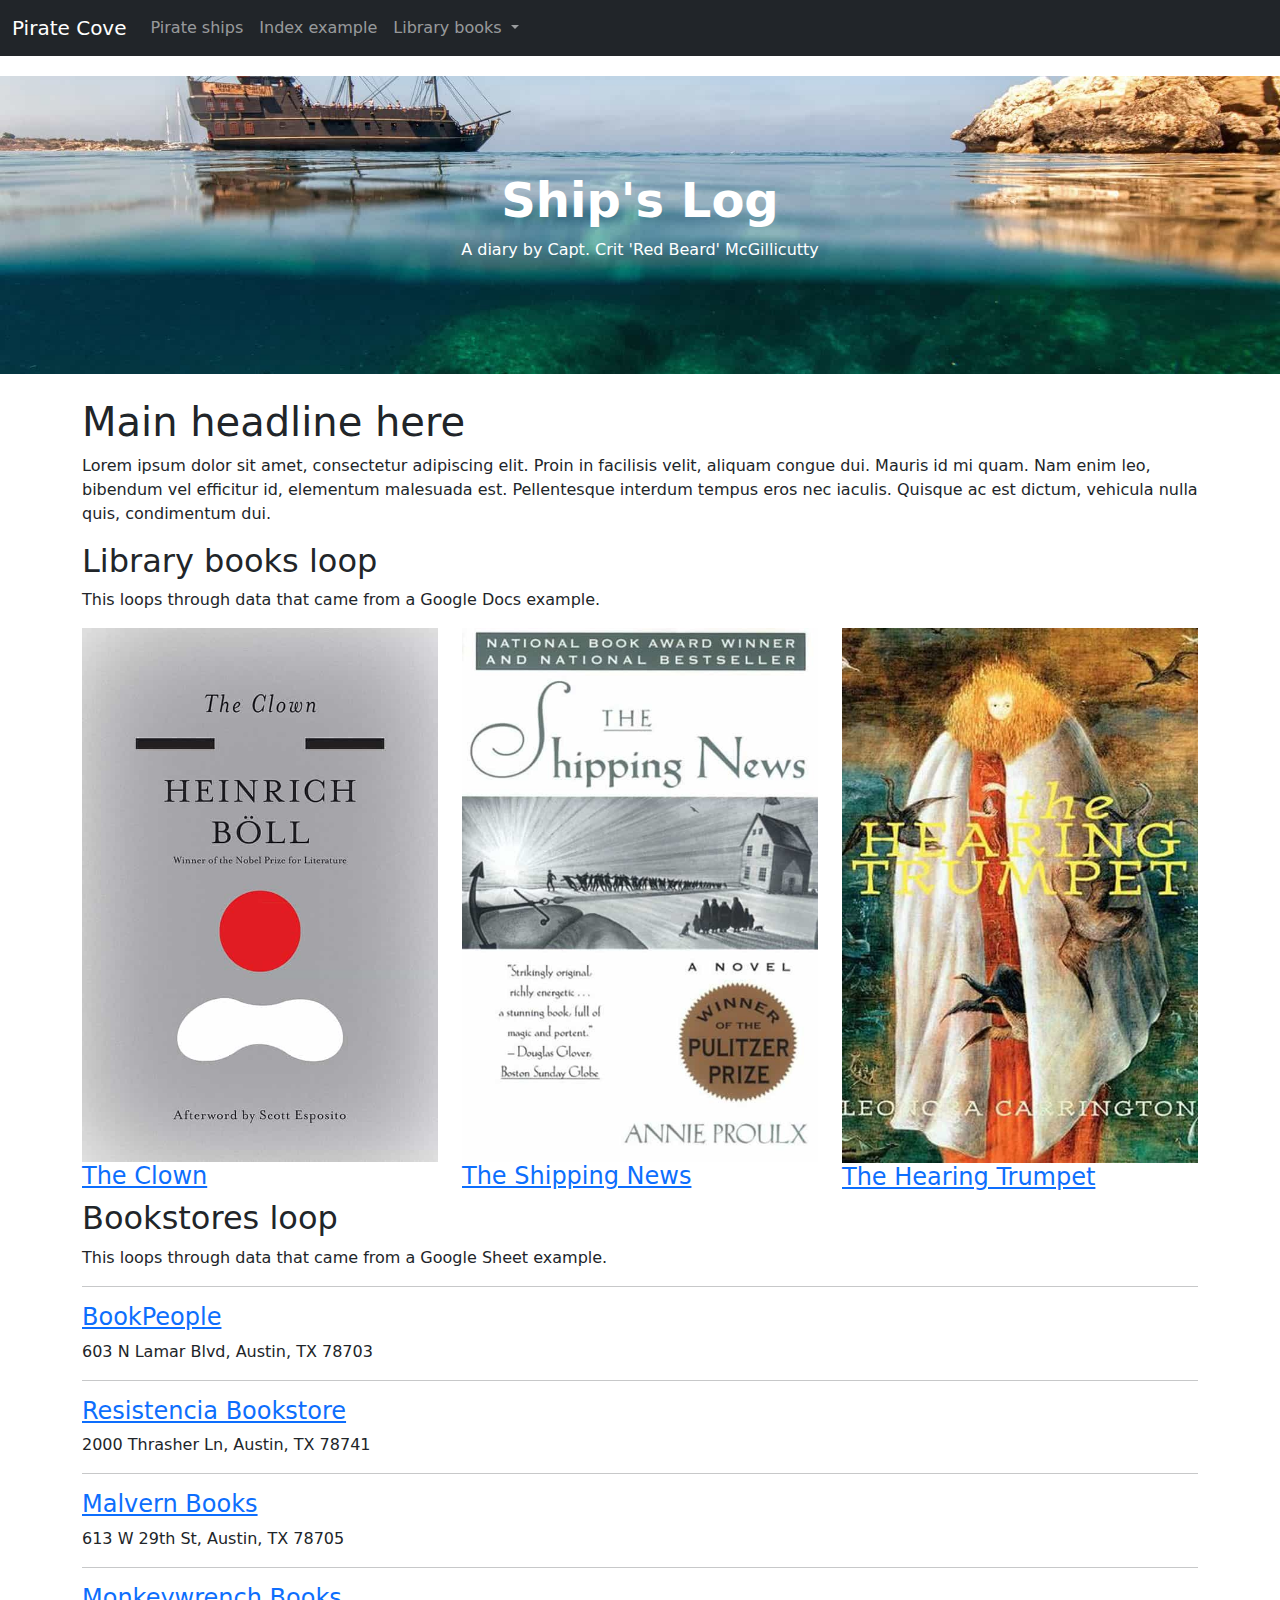
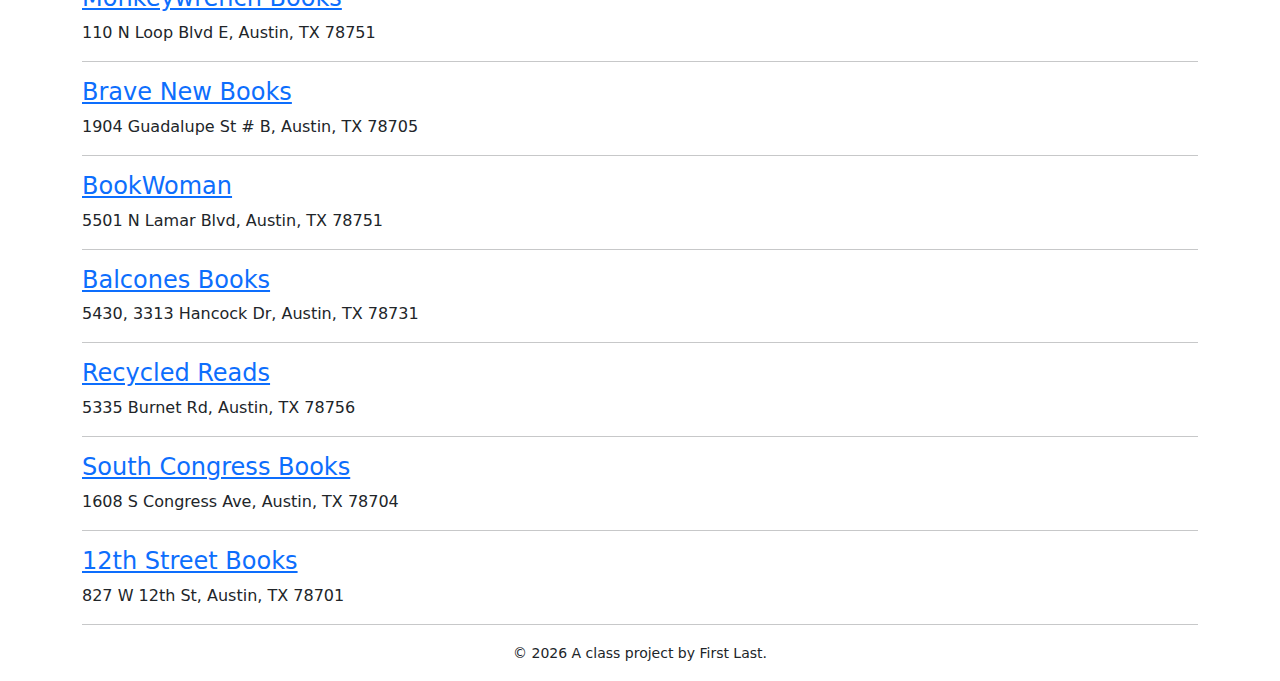
==== docs/index-example.html @ 8d6658a8 "updated" ====
<!doctype html>
<html lang="en">
  <!-- A Intro to Coding for Journalists class project -->
  <head>
    <title>Pirate Cove | Index page title</title>
    <meta name="description" content="The index search description for this page goes here.">
    <meta charset="utf-8">
    <meta http-equiv="X-UA-Compatible" content="IE=edge"/>
    <meta name="viewport" content="width=device-width, initial-scale=1, maximum-scale=1">
    <link rel="stylesheet" href="css/main.css">
  </head>
  <body>
    <nav class="navbar navbar-expand-lg navbar-dark bg-dark">
  <div class="container-fluid">
    <a class="navbar-brand" href="index.html">Pirate Cove</a>
    <button class="navbar-toggler" type="button" data-bs-toggle="collapse" data-bs-target="#navbarNavDropdown" aria-controls="navbarNavDropdown" aria-expanded="false" aria-label="Toggle navigation">
      <span class="navbar-toggler-icon"></span>
    </button>
    <div class="collapse navbar-collapse" id="navbarNavDropdown">
      <ul class="navbar-nav">
        <li class="nav-item">
          <a class="nav-link" href="pirate-ships.html">Pirate ships</a>
        </li>
        <li class="nav-item">
          <a class="nav-link" href="index-example.html">Index example</a>
        </li>
        <li class="nav-item dropdown">
          <a class="nav-link dropdown-toggle" href="#" id="navbarDropdownMenuLink" role="button" data-bs-toggle="dropdown" aria-expanded="false">
            Library books
          </a>
          <ul class="dropdown-menu" aria-labelledby="navbarDropdownMenuLink">
            
            <li><a class="dropdown-item" href="books/the-clown.html">The Clown</a></li>
            
            <li><a class="dropdown-item" href="books/the-shipping-news.html">The Shipping News</a></li>
            
            <li><a class="dropdown-item" href="books/the-hearing-trumpet.html">The Hearing Trumpet</a></li>
            
          </ul>
        </li>
      </ul>
    </div>
  </div>
</nav>
    <div id="jumbo" class="p-5 mb-4 bg-light">
  <div class="container-fluid py-5 text-center">
    <h1 class="display-5 fw-bold">Ship's Log</h1>
    <p>A diary by Capt. Crit 'Red Beard' McGillicutty</p>
  </div>
</div>

    
<div class="container">
  <h1>Main headline here</h1>
  <p>Lorem ipsum dolor sit amet, consectetur adipiscing elit. Proin in facilisis velit, aliquam congue dui. Mauris id mi quam. Nam enim leo, bibendum vel efficitur id, elementum malesuada est. Pellentesque interdum tempus eros nec iaculis. Quisque ac est dictum, vehicula nulla quis, condimentum dui.</p>
  <h2>Library books loop</h2>
  <p>This loops through data that came from a Google Docs example.</p>
  <div class="row">
    
      <div class="col">
        <img src="img/the-clown.jpg" alt="" class="img-fluid">
        <h3><a href="books/the-clown.html">The Clown</a></h3>
      </div>
    
      <div class="col">
        <img src="img/the-shipping-news.jpg" alt="" class="img-fluid">
        <h3><a href="books/the-shipping-news.html">The Shipping News</a></h3>
      </div>
    
      <div class="col">
        <img src="img/the-hearing-trumpet.jpg" alt="" class="img-fluid">
        <h3><a href="books/the-hearing-trumpet.html">The Hearing Trumpet</a></h3>
      </div>
    
  </div>
  <h2>Bookstores loop</h2>
  <p>This loops through data that came from a Google Sheet example.</p>
  <hr>
  
    <h3><a href="https://www.bookpeople.com/" target="_blank">BookPeople</a></h3>
    <p>603 N Lamar Blvd, Austin, TX 78703</p>
    <hr>
  
    <h3><a href="https://www.resistenciabooks.com/" target="_blank">Resistencia Bookstore</a></h3>
    <p>2000 Thrasher Ln, Austin, TX 78741</p>
    <hr>
  
    <h3><a href="http://malvernbooks.com/" target="_blank">Malvern Books</a></h3>
    <p>613 W 29th St, Austin, TX 78705</p>
    <hr>
  
    <h3><a href="https://www.monkeywrenchbooks.org/" target="_blank">Monkeywrench Books</a></h3>
    <p>110 N Loop Blvd E, Austin, TX 78751</p>
    <hr>
  
    <h3><a href="https://www.facebook.com/bravenewbookstore/" target="_blank">Brave New Books</a></h3>
    <p>1904 Guadalupe St # B, Austin, TX 78705</p>
    <hr>
  
    <h3><a href="https://www.ebookwoman.com/" target="_blank">BookWoman</a></h3>
    <p>5501 N Lamar Blvd, Austin, TX 78751</p>
    <hr>
  
    <h3><a href="https://balconesbooks.com/" target="_blank">Balcones Books</a></h3>
    <p>5430, 3313 Hancock Dr, Austin, TX 78731</p>
    <hr>
  
    <h3><a href="http://library.austintexas.gov/recycled-reads" target="_blank">Recycled Reads</a></h3>
    <p>5335 Burnet Rd, Austin, TX 78756</p>
    <hr>
  
    <h3><a href="https://southcongressbooks.com/" target="_blank">South Congress Books</a></h3>
    <p>1608 S Congress Ave, Austin, TX 78704</p>
    <hr>
  
    <h3><a href="https://www.12thstreetbooks.com/" target="_blank">12th Street Books</a></h3>
    <p>827 W 12th St, Austin, TX 78701</p>
    <hr>
  
</div>


    <footer>
<p id="legal" class="center-block text-center">
  <small>&copy; <span class="copyright-year"></span>
  A class project by First Last.
</p>
</footer>


    <script src="js/jquery.js"></script>
    <script src="js/popper.js"></script>
    <script src="js/bootstrap.js"></script>
    <script src="js/scripts.js"></script>
  </body>
</html>
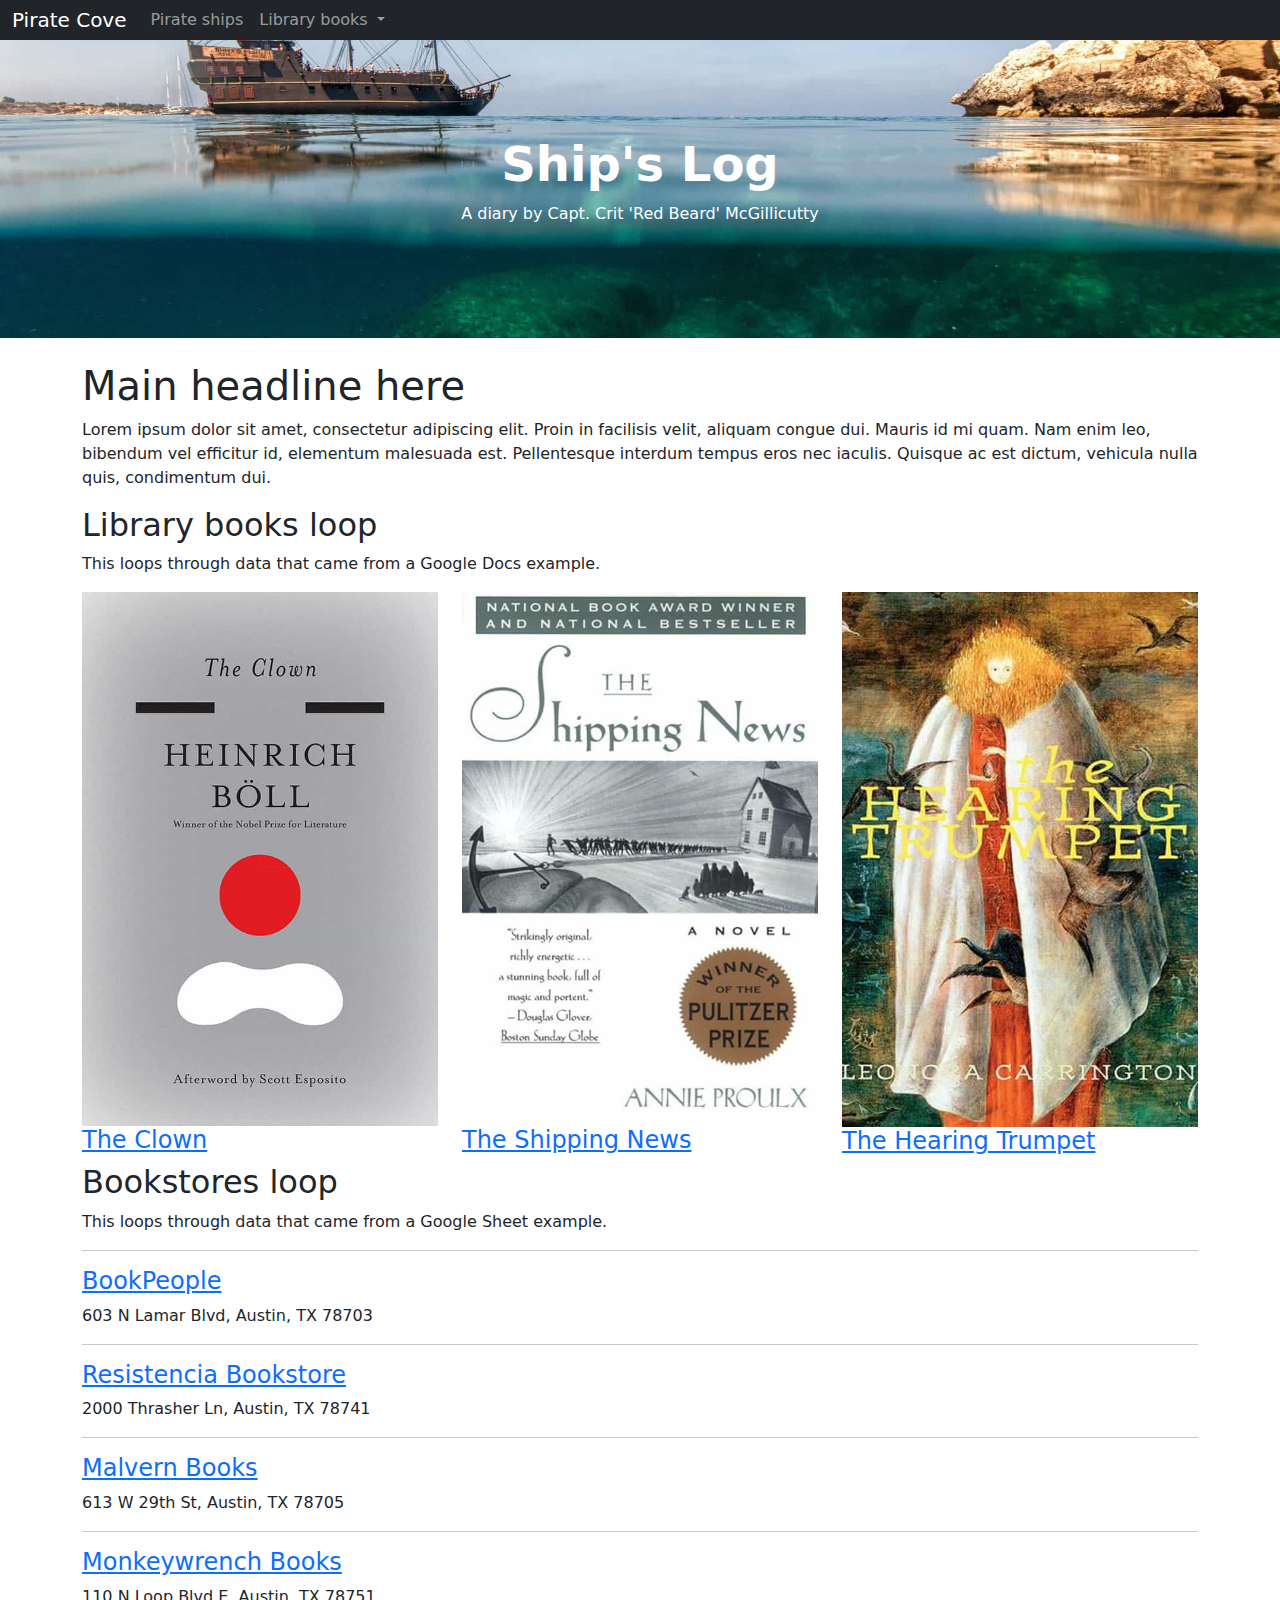
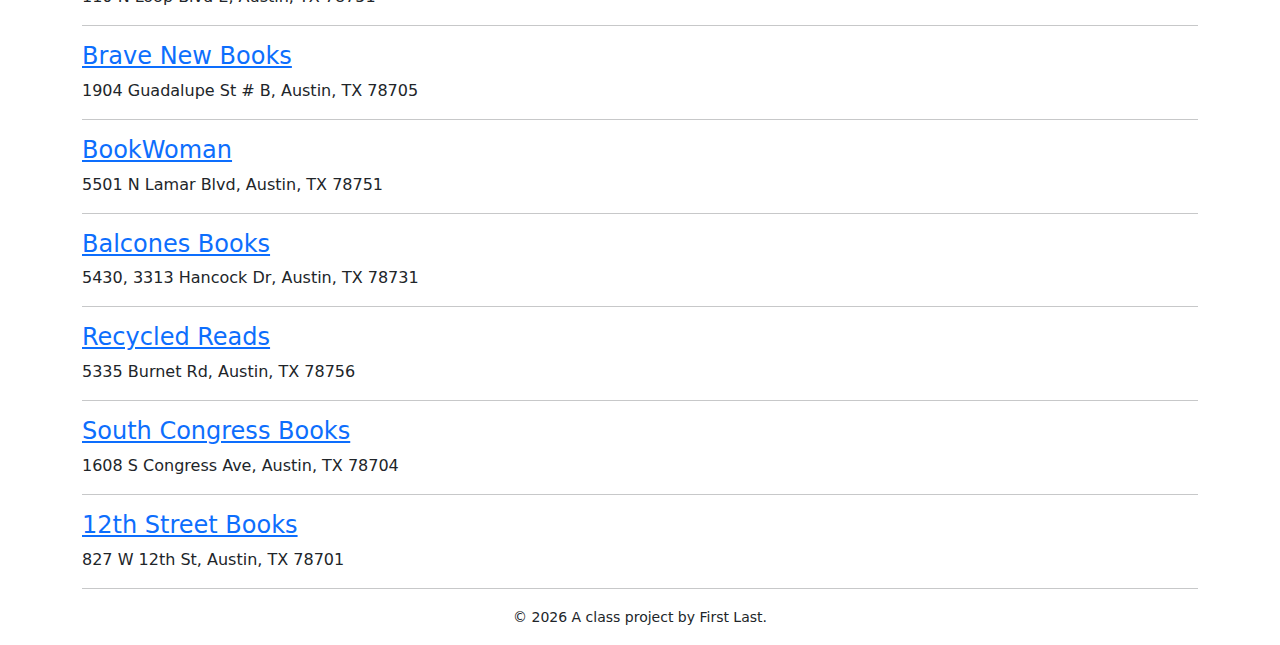
==== commit 0f6cb611: "final commit" ====
--- a/docs/index-example.html
+++ b/docs/index-example.html
@@ -20,9 +20,6 @@
       <ul class="navbar-nav">
         <li class="nav-item">
           <a class="nav-link" href="pirate-ships.html">Pirate ships</a>
-        </li>
-        <li class="nav-item">
-          <a class="nav-link" href="index-example.html">Index example</a>
         </li>
         <li class="nav-item dropdown">
           <a class="nav-link dropdown-toggle" href="#" id="navbarDropdownMenuLink" role="button" data-bs-toggle="dropdown" aria-expanded="false">
--- a/docs/css/main.css
+++ b/docs/css/main.css
@@ -4,5 +4,5 @@
  * Copyright 2011-2021 The Bootstrap Authors
  * Copyright 2011-2021 Twitter, Inc.
  * Licensed under MIT (https://github.com/twbs/bootstrap/blob/main/LICENSE)
- */:root{--bs-blue:#0d6efd;--bs-indigo:#6610f2;--bs-purple:#6f42c1;--bs-pink:#d63384;--bs-red:#dc3545;--bs-orange:#fd7e14;--bs-yellow:#ffc107;--bs-green:#198754;--bs-teal:#20c997;--bs-cyan:#0dcaf0;--bs-white:#fff;--bs-gray:#6c757d;--bs-gray-dark:#343a40;--bs-gray-100:#f8f9fa;--bs-gray-200:#e9ecef;--bs-gray-300:#dee2e6;--bs-gray-400:#ced4da;--bs-gray-500:#adb5bd;--bs-gray-600:#6c757d;--bs-gray-700:#495057;--bs-gray-800:#343a40;--bs-gray-900:#212529;--bs-primary:#0d6efd;--bs-secondary:#6c757d;--bs-success:#198754;--bs-info:#0dcaf0;--bs-warning:#ffc107;--bs-danger:#dc3545;--bs-light:#f8f9fa;--bs-dark:#212529;--bs-primary-rgb:13,110,253;--bs-secondary-rgb:108,117,125;--bs-success-rgb:25,135,84;--bs-info-rgb:13,202,240;--bs-warning-rgb:255,193,7;--bs-danger-rgb:220,53,69;--bs-light-rgb:248,249,250;--bs-dark-rgb:33,37,41;--bs-white-rgb:255,255,255;--bs-black-rgb:0,0,0;--bs-body-color-rgb:33,37,41;--bs-body-bg-rgb:255,255,255;--bs-font-sans-serif:system-ui,-apple-system,"Segoe UI",Roboto,"Helvetica Neue",Arial,"Noto Sans","Liberation Sans",sans-serif,"Apple Color Emoji","Segoe UI Emoji","Segoe UI Symbol","Noto Color Emoji";--bs-font-monospace:SFMono-Regular,Menlo,Monaco,Consolas,"Liberation Mono","Courier New",monospace;--bs-gradient:linear-gradient(180deg,hsla(0,0%,100%,.15),hsla(0,0%,100%,0));--bs-body-font-family:var(--bs-font-sans-serif);--bs-body-font-size:1rem;--bs-body-font-weight:400;--bs-body-line-height:1.5;--bs-body-color:#212529;--bs-body-bg:#fff}*,:after,:before{box-sizing:border-box}@media (prefers-reduced-motion:no-preference){:root{scroll-behavior:smooth}}body{-webkit-text-size-adjust:100%;-webkit-tap-highlight-color:rgba(0,0,0,0);background-color:var(--bs-body-bg);color:var(--bs-body-color);font-family:var(--bs-body-font-family);font-size:var(--bs-body-font-size);font-weight:var(--bs-body-font-weight);line-height:var(--bs-body-line-height);margin:0;text-align:var(--bs-body-text-align)}hr{background-color:currentColor;border:0;color:inherit;margin:1rem 0;opacity:.25}hr:not([size]){height:1px}.h1,.h2,.h3,.h4,.h5,.h6,h1,h2,h3,h4,h5,h6{font-weight:500;line-height:1.2;margin-bottom:.5rem;margin-top:0}.h1,h1{font-size:calc(1.375rem + 1.5vw)}@media (min-width:1200px){.h1,h1{font-size:2.5rem}}.h2,h2{font-size:calc(1.325rem + .9vw)}@media (min-width:1200px){.h2,h2{font-size:2rem}}.h3,h3{font-size:calc(1.3rem + .6vw)}@media (min-width:1200px){.h3,h3{font-size:1.75rem}}.h4,h4{font-size:calc(1.275rem + .3vw)}@media (min-width:1200px){.h4,h4{font-size:1.5rem}}.h5,h5{font-size:1.25rem}.h6,h6{font-size:1rem}p{margin-bottom:1rem;margin-top:0}abbr[data-bs-original-title],abbr[title]{cursor:help;-webkit-text-decoration:underline dotted;-moz-text-decoration:underline dotted;text-decoration:underline dotted;-webkit-text-decoration-skip-ink:none;text-decoration-skip-ink:none}address{font-style:normal;line-height:inherit;margin-bottom:1rem}ol,ul{padding-left:2rem}dl,ol,ul{margin-bottom:1rem;margin-top:0}ol ol,ol ul,ul ol,ul ul{margin-bottom:0}dt{font-weight:700}dd{margin-bottom:.5rem;margin-left:0}blockquote{margin:0 0 1rem}b,strong{font-weight:bolder}.small,small{font-size:.875em}.mark,mark{background-color:#fcf8e3;padding:.2em}sub,sup{font-size:.75em;line-height:0;position:relative;vertical-align:baseline}sub{bottom:-.25em}sup{top:-.5em}a{color:#0d6efd;text-decoration:underline}a:hover{color:#0a58ca}a:not([href]):not([class]),a:not([href]):not([class]):hover{color:inherit;text-decoration:none}code,kbd,pre,samp{direction:ltr;font-family:var(--bs-font-monospace);font-size:1em;unicode-bidi:bidi-override}pre{display:block;font-size:.875em;margin-bottom:1rem;margin-top:0;overflow:auto}pre code{color:inherit;font-size:inherit;word-break:normal}code{word-wrap:break-word;color:#d63384;font-size:.875em}a>code{color:inherit}kbd{background-color:#212529;border-radius:.2rem;color:#fff;font-size:.875em;padding:.2rem .4rem}kbd kbd{font-size:1em;font-weight:700;padding:0}figure{margin:0 0 1rem}img,svg{vertical-align:middle}table{border-collapse:collapse;caption-side:bottom}caption{color:#6c757d;padding-bottom:.5rem;padding-top:.5rem;text-align:left}th{text-align:inherit;text-align:-webkit-match-parent}tbody,td,tfoot,th,thead,tr{border:0 solid;border-color:inherit}label{display:inline-block}button{border-radius:0}button:focus:not(:focus-visible){outline:0}button,input,optgroup,select,textarea{font-family:inherit;font-size:inherit;line-height:inherit;margin:0}button,select{text-transform:none}[role=button]{cursor:pointer}select{word-wrap:normal}select:disabled{opacity:1}[list]::-webkit-calendar-picker-indicator{display:none}[type=button],[type=reset],[type=submit],button{-webkit-appearance:button}[type=button]:not(:disabled),[type=reset]:not(:disabled),[type=submit]:not(:disabled),button:not(:disabled){cursor:pointer}::-moz-focus-inner{border-style:none;padding:0}textarea{resize:vertical}fieldset{border:0;margin:0;min-width:0;padding:0}legend{float:left;font-size:calc(1.275rem + .3vw);line-height:inherit;margin-bottom:.5rem;padding:0;width:100%}@media (min-width:1200px){legend{font-size:1.5rem}}legend+*{clear:left}::-webkit-datetime-edit-day-field,::-webkit-datetime-edit-fields-wrapper,::-webkit-datetime-edit-hour-field,::-webkit-datetime-edit-minute,::-webkit-datetime-edit-month-field,::-webkit-datetime-edit-text,::-webkit-datetime-edit-year-field{padding:0}::-webkit-inner-spin-button{height:auto}[type=search]{-webkit-appearance:textfield;outline-offset:-2px}::-webkit-search-decoration{-webkit-appearance:none}::-webkit-color-swatch-wrapper{padding:0}::file-selector-button{font:inherit}::-webkit-file-upload-button{-webkit-appearance:button;font:inherit}output{display:inline-block}iframe{border:0}summary{cursor:pointer;display:list-item}progress{vertical-align:baseline}[hidden]{display:none!important}.lead{font-size:1.25rem;font-weight:300}.display-1{font-size:calc(1.625rem + 4.5vw);font-weight:300;line-height:1.2}@media (min-width:1200px){.display-1{font-size:5rem}}.display-2{font-size:calc(1.575rem + 3.9vw);font-weight:300;line-height:1.2}@media (min-width:1200px){.display-2{font-size:4.5rem}}.display-3{font-size:calc(1.525rem + 3.3vw);font-weight:300;line-height:1.2}@media (min-width:1200px){.display-3{font-size:4rem}}.display-4{font-size:calc(1.475rem + 2.7vw);font-weight:300;line-height:1.2}@media (min-width:1200px){.display-4{font-size:3.5rem}}.display-5{font-size:calc(1.425rem + 2.1vw);font-weight:300;line-height:1.2}@media (min-width:1200px){.display-5{font-size:3rem}}.display-6{font-size:calc(1.375rem + 1.5vw);font-weight:300;line-height:1.2}@media (min-width:1200px){.display-6{font-size:2.5rem}}.list-inline,.list-unstyled{list-style:none;padding-left:0}.list-inline-item{display:inline-block}.list-inline-item:not(:last-child){margin-right:.5rem}.initialism{font-size:.875em;text-transform:uppercase}.blockquote{font-size:1.25rem;margin-bottom:1rem}.blockquote>:last-child{margin-bottom:0}.blockquote-footer{color:#6c757d;font-size:.875em;margin-bottom:1rem;margin-top:-1rem}.blockquote-footer:before{content:"— "}.img-fluid,.img-thumbnail{height:auto;max-width:100%}.img-thumbnail{background-color:#fff;border:1px solid #dee2e6;border-radius:.25rem;padding:.25rem}.figure{display:inline-block}.figure-img{line-height:1;margin-bottom:.5rem}.figure-caption{color:#6c757d;font-size:.875em}.container,.container-fluid,.container-lg,.container-md,.container-sm,.container-xl,.container-xxl{margin-left:auto;margin-right:auto;padding-left:var(--bs-gutter-x,.75rem);padding-right:var(--bs-gutter-x,.75rem);width:100%}@media (min-width:576px){.container,.container-sm{max-width:540px}}@media (min-width:768px){.container,.container-md,.container-sm{max-width:720px}}@media (min-width:992px){.container,.container-lg,.container-md,.container-sm{max-width:960px}}@media (min-width:1200px){.container,.container-lg,.container-md,.container-sm,.container-xl{max-width:1140px}}@media (min-width:1400px){.container,.container-lg,.container-md,.container-sm,.container-xl,.container-xxl{max-width:1320px}}.row{--bs-gutter-x:1.5rem;--bs-gutter-y:0;display:-webkit-flex;display:-ms-flexbox;display:flex;-webkit-flex-wrap:wrap;-ms-flex-wrap:wrap;flex-wrap:wrap;margin-left:calc(var(--bs-gutter-x)*-.5);margin-right:calc(var(--bs-gutter-x)*-.5);margin-top:calc(var(--bs-gutter-y)*-1)}.row>*{-ms-flex-negative:0;-webkit-flex-shrink:0;flex-shrink:0;margin-top:var(--bs-gutter-y);max-width:100%;padding-left:calc(var(--bs-gutter-x)*.5);padding-right:calc(var(--bs-gutter-x)*.5);width:100%}.col{-webkit-flex:1 0 0%;-ms-flex:1 0 0%;flex:1 0 0%}.row-cols-auto>*{width:auto}.row-cols-1>*,.row-cols-auto>*{-webkit-flex:0 0 auto;-ms-flex:0 0 auto;flex:0 0 auto}.row-cols-1>*{width:100%}.row-cols-2>*{width:50%}.row-cols-2>*,.row-cols-3>*{-webkit-flex:0 0 auto;-ms-flex:0 0 auto;flex:0 0 auto}.row-cols-3>*{width:33.3333333333%}.row-cols-4>*{width:25%}.row-cols-4>*,.row-cols-5>*{-webkit-flex:0 0 auto;-ms-flex:0 0 auto;flex:0 0 auto}.row-cols-5>*{width:20%}.row-cols-6>*{width:16.6666666667%}.col-auto,.row-cols-6>*{-webkit-flex:0 0 auto;-ms-flex:0 0 auto;flex:0 0 auto}.col-auto{width:auto}.col-1{width:8.33333333%}.col-1,.col-2{-webkit-flex:0 0 auto;-ms-flex:0 0 auto;flex:0 0 auto}.col-2{width:16.66666667%}.col-3{width:25%}.col-3,.col-4{-webkit-flex:0 0 auto;-ms-flex:0 0 auto;flex:0 0 auto}.col-4{width:33.33333333%}.col-5{width:41.66666667%}.col-5,.col-6{-webkit-flex:0 0 auto;-ms-flex:0 0 auto;flex:0 0 auto}.col-6{width:50%}.col-7{width:58.33333333%}.col-7,.col-8{-webkit-flex:0 0 auto;-ms-flex:0 0 auto;flex:0 0 auto}.col-8{width:66.66666667%}.col-9{width:75%}.col-10,.col-9{-webkit-flex:0 0 auto;-ms-flex:0 0 auto;flex:0 0 auto}.col-10{width:83.33333333%}.col-11{width:91.66666667%}.col-11,.col-12{-webkit-flex:0 0 auto;-ms-flex:0 0 auto;flex:0 0 auto}.col-12{width:100%}.offset-1{margin-left:8.33333333%}.offset-2{margin-left:16.66666667%}.offset-3{margin-left:25%}.offset-4{margin-left:33.33333333%}.offset-5{margin-left:41.66666667%}.offset-6{margin-left:50%}.offset-7{margin-left:58.33333333%}.offset-8{margin-left:66.66666667%}.offset-9{margin-left:75%}.offset-10{margin-left:83.33333333%}.offset-11{margin-left:91.66666667%}.g-0,.gx-0{--bs-gutter-x:0}.g-0,.gy-0{--bs-gutter-y:0}.g-1,.gx-1{--bs-gutter-x:0.25rem}.g-1,.gy-1{--bs-gutter-y:0.25rem}.g-2,.gx-2{--bs-gutter-x:0.5rem}.g-2,.gy-2{--bs-gutter-y:0.5rem}.g-3,.gx-3{--bs-gutter-x:1rem}.g-3,.gy-3{--bs-gutter-y:1rem}.g-4,.gx-4{--bs-gutter-x:1.5rem}.g-4,.gy-4{--bs-gutter-y:1.5rem}.g-5,.gx-5{--bs-gutter-x:3rem}.g-5,.gy-5{--bs-gutter-y:3rem}@media (min-width:576px){.col-sm{-webkit-flex:1 0 0%;-ms-flex:1 0 0%;flex:1 0 0%}.row-cols-sm-auto>*{width:auto}.row-cols-sm-1>*,.row-cols-sm-auto>*{-webkit-flex:0 0 auto;-ms-flex:0 0 auto;flex:0 0 auto}.row-cols-sm-1>*{width:100%}.row-cols-sm-2>*{width:50%}.row-cols-sm-2>*,.row-cols-sm-3>*{-webkit-flex:0 0 auto;-ms-flex:0 0 auto;flex:0 0 auto}.row-cols-sm-3>*{width:33.3333333333%}.row-cols-sm-4>*{width:25%}.row-cols-sm-4>*,.row-cols-sm-5>*{-webkit-flex:0 0 auto;-ms-flex:0 0 auto;flex:0 0 auto}.row-cols-sm-5>*{width:20%}.row-cols-sm-6>*{width:16.6666666667%}.col-sm-auto,.row-cols-sm-6>*{-webkit-flex:0 0 auto;-ms-flex:0 0 auto;flex:0 0 auto}.col-sm-auto{width:auto}.col-sm-1{width:8.33333333%}.col-sm-1,.col-sm-2{-webkit-flex:0 0 auto;-ms-flex:0 0 auto;flex:0 0 auto}.col-sm-2{width:16.66666667%}.col-sm-3{width:25%}.col-sm-3,.col-sm-4{-webkit-flex:0 0 auto;-ms-flex:0 0 auto;flex:0 0 auto}.col-sm-4{width:33.33333333%}.col-sm-5{width:41.66666667%}.col-sm-5,.col-sm-6{-webkit-flex:0 0 auto;-ms-flex:0 0 auto;flex:0 0 auto}.col-sm-6{width:50%}.col-sm-7{width:58.33333333%}.col-sm-7,.col-sm-8{-webkit-flex:0 0 auto;-ms-flex:0 0 auto;flex:0 0 auto}.col-sm-8{width:66.66666667%}.col-sm-9{width:75%}.col-sm-10,.col-sm-9{-webkit-flex:0 0 auto;-ms-flex:0 0 auto;flex:0 0 auto}.col-sm-10{width:83.33333333%}.col-sm-11{width:91.66666667%}.col-sm-11,.col-sm-12{-webkit-flex:0 0 auto;-ms-flex:0 0 auto;flex:0 0 auto}.col-sm-12{width:100%}.offset-sm-0{margin-left:0}.offset-sm-1{margin-left:8.33333333%}.offset-sm-2{margin-left:16.66666667%}.offset-sm-3{margin-left:25%}.offset-sm-4{margin-left:33.33333333%}.offset-sm-5{margin-left:41.66666667%}.offset-sm-6{margin-left:50%}.offset-sm-7{margin-left:58.33333333%}.offset-sm-8{margin-left:66.66666667%}.offset-sm-9{margin-left:75%}.offset-sm-10{margin-left:83.33333333%}.offset-sm-11{margin-left:91.66666667%}.g-sm-0,.gx-sm-0{--bs-gutter-x:0}.g-sm-0,.gy-sm-0{--bs-gutter-y:0}.g-sm-1,.gx-sm-1{--bs-gutter-x:0.25rem}.g-sm-1,.gy-sm-1{--bs-gutter-y:0.25rem}.g-sm-2,.gx-sm-2{--bs-gutter-x:0.5rem}.g-sm-2,.gy-sm-2{--bs-gutter-y:0.5rem}.g-sm-3,.gx-sm-3{--bs-gutter-x:1rem}.g-sm-3,.gy-sm-3{--bs-gutter-y:1rem}.g-sm-4,.gx-sm-4{--bs-gutter-x:1.5rem}.g-sm-4,.gy-sm-4{--bs-gutter-y:1.5rem}.g-sm-5,.gx-sm-5{--bs-gutter-x:3rem}.g-sm-5,.gy-sm-5{--bs-gutter-y:3rem}}@media (min-width:768px){.col-md{-webkit-flex:1 0 0%;-ms-flex:1 0 0%;flex:1 0 0%}.row-cols-md-auto>*{width:auto}.row-cols-md-1>*,.row-cols-md-auto>*{-webkit-flex:0 0 auto;-ms-flex:0 0 auto;flex:0 0 auto}.row-cols-md-1>*{width:100%}.row-cols-md-2>*{width:50%}.row-cols-md-2>*,.row-cols-md-3>*{-webkit-flex:0 0 auto;-ms-flex:0 0 auto;flex:0 0 auto}.row-cols-md-3>*{width:33.3333333333%}.row-cols-md-4>*{width:25%}.row-cols-md-4>*,.row-cols-md-5>*{-webkit-flex:0 0 auto;-ms-flex:0 0 auto;flex:0 0 auto}.row-cols-md-5>*{width:20%}.row-cols-md-6>*{width:16.6666666667%}.col-md-auto,.row-cols-md-6>*{-webkit-flex:0 0 auto;-ms-flex:0 0 auto;flex:0 0 auto}.col-md-auto{width:auto}.col-md-1{width:8.33333333%}.col-md-1,.col-md-2{-webkit-flex:0 0 auto;-ms-flex:0 0 auto;flex:0 0 auto}.col-md-2{width:16.66666667%}.col-md-3{width:25%}.col-md-3,.col-md-4{-webkit-flex:0 0 auto;-ms-flex:0 0 auto;flex:0 0 auto}.col-md-4{width:33.33333333%}.col-md-5{width:41.66666667%}.col-md-5,.col-md-6{-webkit-flex:0 0 auto;-ms-flex:0 0 auto;flex:0 0 auto}.col-md-6{width:50%}.col-md-7{width:58.33333333%}.col-md-7,.col-md-8{-webkit-flex:0 0 auto;-ms-flex:0 0 auto;flex:0 0 auto}.col-md-8{width:66.66666667%}.col-md-9{width:75%}.col-md-10,.col-md-9{-webkit-flex:0 0 auto;-ms-flex:0 0 auto;flex:0 0 auto}.col-md-10{width:83.33333333%}.col-md-11{width:91.66666667%}.col-md-11,.col-md-12{-webkit-flex:0 0 auto;-ms-flex:0 0 auto;flex:0 0 auto}.col-md-12{width:100%}.offset-md-0{margin-left:0}.offset-md-1{margin-left:8.33333333%}.offset-md-2{margin-left:16.66666667%}.offset-md-3{margin-left:25%}.offset-md-4{margin-left:33.33333333%}.offset-md-5{margin-left:41.66666667%}.offset-md-6{margin-left:50%}.offset-md-7{margin-left:58.33333333%}.offset-md-8{margin-left:66.66666667%}.offset-md-9{margin-left:75%}.offset-md-10{margin-left:83.33333333%}.offset-md-11{margin-left:91.66666667%}.g-md-0,.gx-md-0{--bs-gutter-x:0}.g-md-0,.gy-md-0{--bs-gutter-y:0}.g-md-1,.gx-md-1{--bs-gutter-x:0.25rem}.g-md-1,.gy-md-1{--bs-gutter-y:0.25rem}.g-md-2,.gx-md-2{--bs-gutter-x:0.5rem}.g-md-2,.gy-md-2{--bs-gutter-y:0.5rem}.g-md-3,.gx-md-3{--bs-gutter-x:1rem}.g-md-3,.gy-md-3{--bs-gutter-y:1rem}.g-md-4,.gx-md-4{--bs-gutter-x:1.5rem}.g-md-4,.gy-md-4{--bs-gutter-y:1.5rem}.g-md-5,.gx-md-5{--bs-gutter-x:3rem}.g-md-5,.gy-md-5{--bs-gutter-y:3rem}}@media (min-width:992px){.col-lg{-webkit-flex:1 0 0%;-ms-flex:1 0 0%;flex:1 0 0%}.row-cols-lg-auto>*{width:auto}.row-cols-lg-1>*,.row-cols-lg-auto>*{-webkit-flex:0 0 auto;-ms-flex:0 0 auto;flex:0 0 auto}.row-cols-lg-1>*{width:100%}.row-cols-lg-2>*{width:50%}.row-cols-lg-2>*,.row-cols-lg-3>*{-webkit-flex:0 0 auto;-ms-flex:0 0 auto;flex:0 0 auto}.row-cols-lg-3>*{width:33.3333333333%}.row-cols-lg-4>*{width:25%}.row-cols-lg-4>*,.row-cols-lg-5>*{-webkit-flex:0 0 auto;-ms-flex:0 0 auto;flex:0 0 auto}.row-cols-lg-5>*{width:20%}.row-cols-lg-6>*{width:16.6666666667%}.col-lg-auto,.row-cols-lg-6>*{-webkit-flex:0 0 auto;-ms-flex:0 0 auto;flex:0 0 auto}.col-lg-auto{width:auto}.col-lg-1{width:8.33333333%}.col-lg-1,.col-lg-2{-webkit-flex:0 0 auto;-ms-flex:0 0 auto;flex:0 0 auto}.col-lg-2{width:16.66666667%}.col-lg-3{width:25%}.col-lg-3,.col-lg-4{-webkit-flex:0 0 auto;-ms-flex:0 0 auto;flex:0 0 auto}.col-lg-4{width:33.33333333%}.col-lg-5{width:41.66666667%}.col-lg-5,.col-lg-6{-webkit-flex:0 0 auto;-ms-flex:0 0 auto;flex:0 0 auto}.col-lg-6{width:50%}.col-lg-7{width:58.33333333%}.col-lg-7,.col-lg-8{-webkit-flex:0 0 auto;-ms-flex:0 0 auto;flex:0 0 auto}.col-lg-8{width:66.66666667%}.col-lg-9{width:75%}.col-lg-10,.col-lg-9{-webkit-flex:0 0 auto;-ms-flex:0 0 auto;flex:0 0 auto}.col-lg-10{width:83.33333333%}.col-lg-11{width:91.66666667%}.col-lg-11,.col-lg-12{-webkit-flex:0 0 auto;-ms-flex:0 0 auto;flex:0 0 auto}.col-lg-12{width:100%}.offset-lg-0{margin-left:0}.offset-lg-1{margin-left:8.33333333%}.offset-lg-2{margin-left:16.66666667%}.offset-lg-3{margin-left:25%}.offset-lg-4{margin-left:33.33333333%}.offset-lg-5{margin-left:41.66666667%}.offset-lg-6{margin-left:50%}.offset-lg-7{margin-left:58.33333333%}.offset-lg-8{margin-left:66.66666667%}.offset-lg-9{margin-left:75%}.offset-lg-10{margin-left:83.33333333%}.offset-lg-11{margin-left:91.66666667%}.g-lg-0,.gx-lg-0{--bs-gutter-x:0}.g-lg-0,.gy-lg-0{--bs-gutter-y:0}.g-lg-1,.gx-lg-1{--bs-gutter-x:0.25rem}.g-lg-1,.gy-lg-1{--bs-gutter-y:0.25rem}.g-lg-2,.gx-lg-2{--bs-gutter-x:0.5rem}.g-lg-2,.gy-lg-2{--bs-gutter-y:0.5rem}.g-lg-3,.gx-lg-3{--bs-gutter-x:1rem}.g-lg-3,.gy-lg-3{--bs-gutter-y:1rem}.g-lg-4,.gx-lg-4{--bs-gutter-x:1.5rem}.g-lg-4,.gy-lg-4{--bs-gutter-y:1.5rem}.g-lg-5,.gx-lg-5{--bs-gutter-x:3rem}.g-lg-5,.gy-lg-5{--bs-gutter-y:3rem}}@media (min-width:1200px){.col-xl{-webkit-flex:1 0 0%;-ms-flex:1 0 0%;flex:1 0 0%}.row-cols-xl-auto>*{width:auto}.row-cols-xl-1>*,.row-cols-xl-auto>*{-webkit-flex:0 0 auto;-ms-flex:0 0 auto;flex:0 0 auto}.row-cols-xl-1>*{width:100%}.row-cols-xl-2>*{width:50%}.row-cols-xl-2>*,.row-cols-xl-3>*{-webkit-flex:0 0 auto;-ms-flex:0 0 auto;flex:0 0 auto}.row-cols-xl-3>*{width:33.3333333333%}.row-cols-xl-4>*{width:25%}.row-cols-xl-4>*,.row-cols-xl-5>*{-webkit-flex:0 0 auto;-ms-flex:0 0 auto;flex:0 0 auto}.row-cols-xl-5>*{width:20%}.row-cols-xl-6>*{width:16.6666666667%}.col-xl-auto,.row-cols-xl-6>*{-webkit-flex:0 0 auto;-ms-flex:0 0 auto;flex:0 0 auto}.col-xl-auto{width:auto}.col-xl-1{width:8.33333333%}.col-xl-1,.col-xl-2{-webkit-flex:0 0 auto;-ms-flex:0 0 auto;flex:0 0 auto}.col-xl-2{width:16.66666667%}.col-xl-3{width:25%}.col-xl-3,.col-xl-4{-webkit-flex:0 0 auto;-ms-flex:0 0 auto;flex:0 0 auto}.col-xl-4{width:33.33333333%}.col-xl-5{width:41.66666667%}.col-xl-5,.col-xl-6{-webkit-flex:0 0 auto;-ms-flex:0 0 auto;flex:0 0 auto}.col-xl-6{width:50%}.col-xl-7{width:58.33333333%}.col-xl-7,.col-xl-8{-webkit-flex:0 0 auto;-ms-flex:0 0 auto;flex:0 0 auto}.col-xl-8{width:66.66666667%}.col-xl-9{width:75%}.col-xl-10,.col-xl-9{-webkit-flex:0 0 auto;-ms-flex:0 0 auto;flex:0 0 auto}.col-xl-10{width:83.33333333%}.col-xl-11{width:91.66666667%}.col-xl-11,.col-xl-12{-webkit-flex:0 0 auto;-ms-flex:0 0 auto;flex:0 0 auto}.col-xl-12{width:100%}.offset-xl-0{margin-left:0}.offset-xl-1{margin-left:8.33333333%}.offset-xl-2{margin-left:16.66666667%}.offset-xl-3{margin-left:25%}.offset-xl-4{margin-left:33.33333333%}.offset-xl-5{margin-left:41.66666667%}.offset-xl-6{margin-left:50%}.offset-xl-7{margin-left:58.33333333%}.offset-xl-8{margin-left:66.66666667%}.offset-xl-9{margin-left:75%}.offset-xl-10{margin-left:83.33333333%}.offset-xl-11{margin-left:91.66666667%}.g-xl-0,.gx-xl-0{--bs-gutter-x:0}.g-xl-0,.gy-xl-0{--bs-gutter-y:0}.g-xl-1,.gx-xl-1{--bs-gutter-x:0.25rem}.g-xl-1,.gy-xl-1{--bs-gutter-y:0.25rem}.g-xl-2,.gx-xl-2{--bs-gutter-x:0.5rem}.g-xl-2,.gy-xl-2{--bs-gutter-y:0.5rem}.g-xl-3,.gx-xl-3{--bs-gutter-x:1rem}.g-xl-3,.gy-xl-3{--bs-gutter-y:1rem}.g-xl-4,.gx-xl-4{--bs-gutter-x:1.5rem}.g-xl-4,.gy-xl-4{--bs-gutter-y:1.5rem}.g-xl-5,.gx-xl-5{--bs-gutter-x:3rem}.g-xl-5,.gy-xl-5{--bs-gutter-y:3rem}}@media (min-width:1400px){.col-xxl{-webkit-flex:1 0 0%;-ms-flex:1 0 0%;flex:1 0 0%}.row-cols-xxl-auto>*{width:auto}.row-cols-xxl-1>*,.row-cols-xxl-auto>*{-webkit-flex:0 0 auto;-ms-flex:0 0 auto;flex:0 0 auto}.row-cols-xxl-1>*{width:100%}.row-cols-xxl-2>*{width:50%}.row-cols-xxl-2>*,.row-cols-xxl-3>*{-webkit-flex:0 0 auto;-ms-flex:0 0 auto;flex:0 0 auto}.row-cols-xxl-3>*{width:33.3333333333%}.row-cols-xxl-4>*{width:25%}.row-cols-xxl-4>*,.row-cols-xxl-5>*{-webkit-flex:0 0 auto;-ms-flex:0 0 auto;flex:0 0 auto}.row-cols-xxl-5>*{width:20%}.row-cols-xxl-6>*{width:16.6666666667%}.col-xxl-auto,.row-cols-xxl-6>*{-webkit-flex:0 0 auto;-ms-flex:0 0 auto;flex:0 0 auto}.col-xxl-auto{width:auto}.col-xxl-1{width:8.33333333%}.col-xxl-1,.col-xxl-2{-webkit-flex:0 0 auto;-ms-flex:0 0 auto;flex:0 0 auto}.col-xxl-2{width:16.66666667%}.col-xxl-3{width:25%}.col-xxl-3,.col-xxl-4{-webkit-flex:0 0 auto;-ms-flex:0 0 auto;flex:0 0 auto}.col-xxl-4{width:33.33333333%}.col-xxl-5{width:41.66666667%}.col-xxl-5,.col-xxl-6{-webkit-flex:0 0 auto;-ms-flex:0 0 auto;flex:0 0 auto}.col-xxl-6{width:50%}.col-xxl-7{width:58.33333333%}.col-xxl-7,.col-xxl-8{-webkit-flex:0 0 auto;-ms-flex:0 0 auto;flex:0 0 auto}.col-xxl-8{width:66.66666667%}.col-xxl-9{width:75%}.col-xxl-10,.col-xxl-9{-webkit-flex:0 0 auto;-ms-flex:0 0 auto;flex:0 0 auto}.col-xxl-10{width:83.33333333%}.col-xxl-11{width:91.66666667%}.col-xxl-11,.col-xxl-12{-webkit-flex:0 0 auto;-ms-flex:0 0 auto;flex:0 0 auto}.col-xxl-12{width:100%}.offset-xxl-0{margin-left:0}.offset-xxl-1{margin-left:8.33333333%}.offset-xxl-2{margin-left:16.66666667%}.offset-xxl-3{margin-left:25%}.offset-xxl-4{margin-left:33.33333333%}.offset-xxl-5{margin-left:41.66666667%}.offset-xxl-6{margin-left:50%}.offset-xxl-7{margin-left:58.33333333%}.offset-xxl-8{margin-left:66.66666667%}.offset-xxl-9{margin-left:75%}.offset-xxl-10{margin-left:83.33333333%}.offset-xxl-11{margin-left:91.66666667%}.g-xxl-0,.gx-xxl-0{--bs-gutter-x:0}.g-xxl-0,.gy-xxl-0{--bs-gutter-y:0}.g-xxl-1,.gx-xxl-1{--bs-gutter-x:0.25rem}.g-xxl-1,.gy-xxl-1{--bs-gutter-y:0.25rem}.g-xxl-2,.gx-xxl-2{--bs-gutter-x:0.5rem}.g-xxl-2,.gy-xxl-2{--bs-gutter-y:0.5rem}.g-xxl-3,.gx-xxl-3{--bs-gutter-x:1rem}.g-xxl-3,.gy-xxl-3{--bs-gutter-y:1rem}.g-xxl-4,.gx-xxl-4{--bs-gutter-x:1.5rem}.g-xxl-4,.gy-xxl-4{--bs-gutter-y:1.5rem}.g-xxl-5,.gx-xxl-5{--bs-gutter-x:3rem}.g-xxl-5,.gy-xxl-5{--bs-gutter-y:3rem}}.table{--bs-table-bg:transparent;--bs-table-accent-bg:transparent;--bs-table-striped-color:#212529;--bs-table-striped-bg:rgba(0,0,0,.05);--bs-table-active-color:#212529;--bs-table-active-bg:rgba(0,0,0,.1);--bs-table-hover-color:#212529;--bs-table-hover-bg:rgba(0,0,0,.075);border-color:#dee2e6;color:#212529;margin-bottom:1rem;vertical-align:top;width:100%}.table>:not(caption)>*>*{background-color:var(--bs-table-bg);border-bottom-width:1px;box-shadow:inset 0 0 0 9999px var(--bs-table-accent-bg);padding:.5rem}.table>tbody{vertical-align:inherit}.table>thead{vertical-align:bottom}.table>:not(:first-child){border-top:2px solid}.caption-top{caption-side:top}.table-sm>:not(caption)>*>*{padding:.25rem}.table-bordered>:not(caption)>*{border-width:1px 0}.table-bordered>:not(caption)>*>*{border-width:0 1px}.table-borderless>:not(caption)>*>*{border-bottom-width:0}.table-borderless>:not(:first-child){border-top-width:0}.table-striped>tbody>tr:nth-of-type(odd)>*{--bs-table-accent-bg:var(--bs-table-striped-bg);color:var(--bs-table-striped-color)}.table-active{--bs-table-accent-bg:var(--bs-table-active-bg);color:var(--bs-table-active-color)}.table-hover>tbody>tr:hover>*{--bs-table-accent-bg:var(--bs-table-hover-bg);color:var(--bs-table-hover-color)}.table-primary{--bs-table-bg:#cfe2ff;--bs-table-striped-bg:#c5d7f2;--bs-table-striped-color:#000;--bs-table-active-bg:#bacbe6;--bs-table-active-color:#000;--bs-table-hover-bg:#bfd1ec;--bs-table-hover-color:#000;border-color:#bacbe6;color:#000}.table-secondary{--bs-table-bg:#e2e3e5;--bs-table-striped-bg:#d7d8da;--bs-table-striped-color:#000;--bs-table-active-bg:#cbccce;--bs-table-active-color:#000;--bs-table-hover-bg:#d1d2d4;--bs-table-hover-color:#000;border-color:#cbccce;color:#000}.table-success{--bs-table-bg:#d1e7dd;--bs-table-striped-bg:#c7dbd2;--bs-table-striped-color:#000;--bs-table-active-bg:#bcd0c7;--bs-table-active-color:#000;--bs-table-hover-bg:#c1d6cc;--bs-table-hover-color:#000;border-color:#bcd0c7;color:#000}.table-info{--bs-table-bg:#cff4fc;--bs-table-striped-bg:#c5e8ef;--bs-table-striped-color:#000;--bs-table-active-bg:#badce3;--bs-table-active-color:#000;--bs-table-hover-bg:#bfe2e9;--bs-table-hover-color:#000;border-color:#badce3;color:#000}.table-warning{--bs-table-bg:#fff3cd;--bs-table-striped-bg:#f2e7c3;--bs-table-striped-color:#000;--bs-table-active-bg:#e6dbb9;--bs-table-active-color:#000;--bs-table-hover-bg:#ece1be;--bs-table-hover-color:#000;border-color:#e6dbb9;color:#000}.table-danger{--bs-table-bg:#f8d7da;--bs-table-striped-bg:#eccccf;--bs-table-striped-color:#000;--bs-table-active-bg:#dfc2c4;--bs-table-active-color:#000;--bs-table-hover-bg:#e5c7ca;--bs-table-hover-color:#000;border-color:#dfc2c4;color:#000}.table-light{--bs-table-bg:#f8f9fa;--bs-table-striped-bg:#ecedee;--bs-table-striped-color:#000;--bs-table-active-bg:#dfe0e1;--bs-table-active-color:#000;--bs-table-hover-bg:#e5e6e7;--bs-table-hover-color:#000;border-color:#dfe0e1;color:#000}.table-dark{--bs-table-bg:#212529;--bs-table-striped-bg:#2c3034;--bs-table-striped-color:#fff;--bs-table-active-bg:#373b3e;--bs-table-active-color:#fff;--bs-table-hover-bg:#323539;--bs-table-hover-color:#fff;border-color:#373b3e;color:#fff}.table-responsive{-webkit-overflow-scrolling:touch;overflow-x:auto}@media (max-width:575.98px){.table-responsive-sm{-webkit-overflow-scrolling:touch;overflow-x:auto}}@media (max-width:767.98px){.table-responsive-md{-webkit-overflow-scrolling:touch;overflow-x:auto}}@media (max-width:991.98px){.table-responsive-lg{-webkit-overflow-scrolling:touch;overflow-x:auto}}@media (max-width:1199.98px){.table-responsive-xl{-webkit-overflow-scrolling:touch;overflow-x:auto}}@media (max-width:1399.98px){.table-responsive-xxl{-webkit-overflow-scrolling:touch;overflow-x:auto}}.form-label{margin-bottom:.5rem}.col-form-label{font-size:inherit;line-height:1.5;margin-bottom:0;padding-bottom:calc(.375rem + 1px);padding-top:calc(.375rem + 1px)}.col-form-label-lg{font-size:1.25rem;padding-bottom:calc(.5rem + 1px);padding-top:calc(.5rem + 1px)}.col-form-label-sm{font-size:.875rem;padding-bottom:calc(.25rem + 1px);padding-top:calc(.25rem + 1px)}.form-text{color:#6c757d;font-size:.875em;margin-top:.25rem}.form-control{-webkit-appearance:none;-moz-appearance:none;appearance:none;background-clip:padding-box;background-color:#fff;border:1px solid #ced4da;border-radius:.25rem;color:#212529;display:block;font-size:1rem;font-weight:400;line-height:1.5;padding:.375rem .75rem;transition:border-color .15s ease-in-out,box-shadow .15s ease-in-out;width:100%}@media (prefers-reduced-motion:reduce){.form-control{transition:none}}.form-control[type=file]{overflow:hidden}.form-control[type=file]:not(:disabled):not([readonly]){cursor:pointer}.form-control:focus{background-color:#fff;border-color:#86b7fe;box-shadow:0 0 0 .25rem rgba(13,110,253,.25);color:#212529;outline:0}.form-control::-webkit-date-and-time-value{height:1.5em}.form-control::-webkit-input-placeholder{color:#6c757d;opacity:1}.form-control::-moz-placeholder{color:#6c757d;opacity:1}.form-control:-ms-input-placeholder{color:#6c757d;opacity:1}.form-control::-ms-input-placeholder{color:#6c757d;opacity:1}.form-control::placeholder{color:#6c757d;opacity:1}.form-control:disabled,.form-control[readonly]{background-color:#e9ecef;opacity:1}.form-control::file-selector-button{-webkit-margin-end:.75rem;-moz-margin-end:.75rem;background-color:#e9ecef;border:0 solid;border-color:inherit;border-inline-end-width:1px;border-radius:0;color:#212529;margin:-.375rem -.75rem;margin-inline-end:.75rem;padding:.375rem .75rem;pointer-events:none;transition:color .15s ease-in-out,background-color .15s ease-in-out,border-color .15s ease-in-out,box-shadow .15s ease-in-out}@media (prefers-reduced-motion:reduce){.form-control::-webkit-file-upload-button{-webkit-transition:none;transition:none}.form-control::file-selector-button{transition:none}}.form-control:hover:not(:disabled):not([readonly])::file-selector-button{background-color:#dde0e3}.form-control::-webkit-file-upload-button{-webkit-margin-end:.75rem;background-color:#e9ecef;border:0 solid;border-color:inherit;border-inline-end-width:1px;border-radius:0;color:#212529;margin:-.375rem -.75rem;margin-inline-end:.75rem;padding:.375rem .75rem;pointer-events:none;-webkit-transition:color .15s ease-in-out,background-color .15s ease-in-out,border-color .15s ease-in-out,box-shadow .15s ease-in-out;transition:color .15s ease-in-out,background-color .15s ease-in-out,border-color .15s ease-in-out,box-shadow .15s ease-in-out}@media (prefers-reduced-motion:reduce){.form-control::-webkit-file-upload-button{-webkit-transition:none;transition:none}}.form-control:hover:not(:disabled):not([readonly])::-webkit-file-upload-button{background-color:#dde0e3}.form-control-plaintext{background-color:transparent;border:solid transparent;border-width:1px 0;color:#212529;display:block;line-height:1.5;margin-bottom:0;padding:.375rem 0;width:100%}.form-control-plaintext.form-control-lg,.form-control-plaintext.form-control-sm{padding-left:0;padding-right:0}.form-control-sm{border-radius:.2rem;font-size:.875rem;min-height:calc(1.5em + .5rem + 2px);padding:.25rem .5rem}.form-control-sm::file-selector-button{-webkit-margin-end:.5rem;-moz-margin-end:.5rem;margin:-.25rem -.5rem;margin-inline-end:.5rem;padding:.25rem .5rem}.form-control-sm::-webkit-file-upload-button{-webkit-margin-end:.5rem;margin:-.25rem -.5rem;margin-inline-end:.5rem;padding:.25rem .5rem}.form-control-lg{border-radius:.3rem;font-size:1.25rem;min-height:calc(1.5em + 1rem + 2px);padding:.5rem 1rem}.form-control-lg::file-selector-button{-webkit-margin-end:1rem;-moz-margin-end:1rem;margin:-.5rem -1rem;margin-inline-end:1rem;padding:.5rem 1rem}.form-control-lg::-webkit-file-upload-button{-webkit-margin-end:1rem;margin:-.5rem -1rem;margin-inline-end:1rem;padding:.5rem 1rem}textarea.form-control{min-height:calc(1.5em + .75rem + 2px)}textarea.form-control-sm{min-height:calc(1.5em + .5rem + 2px)}textarea.form-control-lg{min-height:calc(1.5em + 1rem + 2px)}.form-control-color{height:auto;padding:.375rem;width:3rem}.form-control-color:not(:disabled):not([readonly]){cursor:pointer}.form-control-color::-moz-color-swatch{border-radius:.25rem;height:1.5em}.form-control-color::-webkit-color-swatch{border-radius:.25rem;height:1.5em}.form-select{-moz-padding-start:calc(.75rem - 3px);-webkit-appearance:none;-moz-appearance:none;appearance:none;background-color:#fff;background-image:url("data:image/svg+xml;charset=utf-8,%3Csvg xmlns='http://www.w3.org/2000/svg' viewBox='0 0 16 16'%3E%3Cpath fill='none' stroke='%23343a40' stroke-linecap='round' stroke-linejoin='round' stroke-width='2' d='m2 5 6 6 6-6'/%3E%3C/svg%3E");background-position:right .75rem center;background-repeat:no-repeat;background-size:16px 12px;border:1px solid #ced4da;border-radius:.25rem;color:#212529;display:block;font-size:1rem;font-weight:400;line-height:1.5;padding:.375rem 2.25rem .375rem .75rem;transition:border-color .15s ease-in-out,box-shadow .15s ease-in-out;width:100%}@media (prefers-reduced-motion:reduce){.form-select{transition:none}}.form-select:focus{border-color:#86b7fe;box-shadow:0 0 0 .25rem rgba(13,110,253,.25);outline:0}.form-select[multiple],.form-select[size]:not([size="1"]){background-image:none;padding-right:.75rem}.form-select:disabled{background-color:#e9ecef}.form-select:-moz-focusring{color:transparent;text-shadow:0 0 0 #212529}.form-select-sm{border-radius:.2rem;font-size:.875rem;padding-bottom:.25rem;padding-left:.5rem;padding-top:.25rem}.form-select-lg{border-radius:.3rem;font-size:1.25rem;padding-bottom:.5rem;padding-left:1rem;padding-top:.5rem}.form-check{display:block;margin-bottom:.125rem;min-height:1.5rem;padding-left:1.5em}.form-check .form-check-input{float:left;margin-left:-1.5em}.form-check-input{-webkit-print-color-adjust:exact;-webkit-appearance:none;-moz-appearance:none;appearance:none;background-color:#fff;background-position:50%;background-repeat:no-repeat;background-size:contain;border:1px solid rgba(0,0,0,.25);color-adjust:exact;height:1em;margin-top:.25em;vertical-align:top;width:1em}.form-check-input[type=checkbox]{border-radius:.25em}.form-check-input[type=radio]{border-radius:50%}.form-check-input:active{-webkit-filter:brightness(90%);filter:brightness(90%)}.form-check-input:focus{border-color:#86b7fe;box-shadow:0 0 0 .25rem rgba(13,110,253,.25);outline:0}.form-check-input:checked{background-color:#0d6efd;border-color:#0d6efd}.form-check-input:checked[type=checkbox]{background-image:url("data:image/svg+xml;charset=utf-8,%3Csvg xmlns='http://www.w3.org/2000/svg' viewBox='0 0 20 20'%3E%3Cpath fill='none' stroke='%23fff' stroke-linecap='round' stroke-linejoin='round' stroke-width='3' d='m6 10 3 3 6-6'/%3E%3C/svg%3E")}.form-check-input:checked[type=radio]{background-image:url("data:image/svg+xml;charset=utf-8,%3Csvg xmlns='http://www.w3.org/2000/svg' viewBox='-4 -4 8 8'%3E%3Ccircle r='2' fill='%23fff'/%3E%3C/svg%3E")}.form-check-input[type=checkbox]:indeterminate{background-color:#0d6efd;background-image:url("data:image/svg+xml;charset=utf-8,%3Csvg xmlns='http://www.w3.org/2000/svg' viewBox='0 0 20 20'%3E%3Cpath fill='none' stroke='%23fff' stroke-linecap='round' stroke-linejoin='round' stroke-width='3' d='M6 10h8'/%3E%3C/svg%3E");border-color:#0d6efd}.form-check-input:disabled{-webkit-filter:none;filter:none;opacity:.5;pointer-events:none}.form-check-input:disabled~.form-check-label,.form-check-input[disabled]~.form-check-label{opacity:.5}.form-switch{padding-left:2.5em}.form-switch .form-check-input{background-image:url("data:image/svg+xml;charset=utf-8,%3Csvg xmlns='http://www.w3.org/2000/svg' viewBox='-4 -4 8 8'%3E%3Ccircle r='3' fill='rgba(0, 0, 0, 0.25)'/%3E%3C/svg%3E");background-position:0;border-radius:2em;margin-left:-2.5em;transition:background-position .15s ease-in-out;width:2em}@media (prefers-reduced-motion:reduce){.form-switch .form-check-input{transition:none}}.form-switch .form-check-input:focus{background-image:url("data:image/svg+xml;charset=utf-8,%3Csvg xmlns='http://www.w3.org/2000/svg' viewBox='-4 -4 8 8'%3E%3Ccircle r='3' fill='%2386b7fe'/%3E%3C/svg%3E")}.form-switch .form-check-input:checked{background-image:url("data:image/svg+xml;charset=utf-8,%3Csvg xmlns='http://www.w3.org/2000/svg' viewBox='-4 -4 8 8'%3E%3Ccircle r='3' fill='%23fff'/%3E%3C/svg%3E");background-position:100%}.form-check-inline{display:inline-block;margin-right:1rem}.btn-check{clip:rect(0,0,0,0);pointer-events:none;position:absolute}.btn-check:disabled+.btn,.btn-check[disabled]+.btn{-webkit-filter:none;filter:none;opacity:.65;pointer-events:none}.form-range{-webkit-appearance:none;-moz-appearance:none;appearance:none;background-color:transparent;height:1.5rem;padding:0;width:100%}.form-range:focus{outline:0}.form-range:focus::-webkit-slider-thumb{box-shadow:0 0 0 1px #fff,0 0 0 .25rem rgba(13,110,253,.25)}.form-range:focus::-moz-range-thumb{box-shadow:0 0 0 1px #fff,0 0 0 .25rem rgba(13,110,253,.25)}.form-range::-moz-focus-outer{border:0}.form-range::-webkit-slider-thumb{-webkit-appearance:none;appearance:none;background-color:#0d6efd;border:0;border-radius:1rem;height:1rem;margin-top:-.25rem;-webkit-transition:background-color .15s ease-in-out,border-color .15s ease-in-out,box-shadow .15s ease-in-out;transition:background-color .15s ease-in-out,border-color .15s ease-in-out,box-shadow .15s ease-in-out;width:1rem}@media (prefers-reduced-motion:reduce){.form-range::-webkit-slider-thumb{-webkit-transition:none;transition:none}}.form-range::-webkit-slider-thumb:active{background-color:#b6d4fe}.form-range::-webkit-slider-runnable-track{background-color:#dee2e6;border-color:transparent;border-radius:1rem;color:transparent;cursor:pointer;height:.5rem;width:100%}.form-range::-moz-range-thumb{-moz-appearance:none;appearance:none;background-color:#0d6efd;border:0;border-radius:1rem;height:1rem;-moz-transition:background-color .15s ease-in-out,border-color .15s ease-in-out,box-shadow .15s ease-in-out;transition:background-color .15s ease-in-out,border-color .15s ease-in-out,box-shadow .15s ease-in-out;width:1rem}@media (prefers-reduced-motion:reduce){.form-range::-moz-range-thumb{-moz-transition:none;transition:none}}.form-range::-moz-range-thumb:active{background-color:#b6d4fe}.form-range::-moz-range-track{background-color:#dee2e6;border-color:transparent;border-radius:1rem;color:transparent;cursor:pointer;height:.5rem;width:100%}.form-range:disabled{pointer-events:none}.form-range:disabled::-webkit-slider-thumb{background-color:#adb5bd}.form-range:disabled::-moz-range-thumb{background-color:#adb5bd}.form-floating{position:relative}.form-floating>.form-control,.form-floating>.form-select{height:calc(3.5rem + 2px);line-height:1.25}.form-floating>label{border:1px solid transparent;height:100%;left:0;padding:1rem .75rem;pointer-events:none;position:absolute;top:0;-webkit-transform-origin:0 0;transform-origin:0 0;transition:opacity .1s ease-in-out,-webkit-transform .1s ease-in-out;transition:opacity .1s ease-in-out,transform .1s ease-in-out;transition:opacity .1s ease-in-out,transform .1s ease-in-out,-webkit-transform .1s ease-in-out}@media (prefers-reduced-motion:reduce){.form-floating>label{transition:none}}.form-floating>.form-control{padding:1rem .75rem}.form-floating>.form-control::-webkit-input-placeholder{color:transparent}.form-floating>.form-control::-moz-placeholder{color:transparent}.form-floating>.form-control:-ms-input-placeholder{color:transparent}.form-floating>.form-control::-ms-input-placeholder{color:transparent}.form-floating>.form-control::placeholder{color:transparent}.form-floating>.form-control:not(:-moz-placeholder-shown){padding-bottom:.625rem;padding-top:1.625rem}.form-floating>.form-control:not(:-ms-input-placeholder){padding-bottom:.625rem;padding-top:1.625rem}.form-floating>.form-control:focus,.form-floating>.form-control:not(:placeholder-shown){padding-bottom:.625rem;padding-top:1.625rem}.form-floating>.form-control:-webkit-autofill{padding-bottom:.625rem;padding-top:1.625rem}.form-floating>.form-select{padding-bottom:.625rem;padding-top:1.625rem}.form-floating>.form-control:not(:-moz-placeholder-shown)~label{opacity:.65;transform:scale(.85) translateY(-.5rem) translateX(.15rem)}.form-floating>.form-control:not(:-ms-input-placeholder)~label{opacity:.65;transform:scale(.85) translateY(-.5rem) translateX(.15rem)}.form-floating>.form-control:focus~label,.form-floating>.form-control:not(:placeholder-shown)~label,.form-floating>.form-select~label{opacity:.65;-webkit-transform:scale(.85) translateY(-.5rem) translateX(.15rem);transform:scale(.85) translateY(-.5rem) translateX(.15rem)}.form-floating>.form-control:-webkit-autofill~label{opacity:.65;-webkit-transform:scale(.85) translateY(-.5rem) translateX(.15rem);transform:scale(.85) translateY(-.5rem) translateX(.15rem)}.input-group{-ms-flex-align:stretch;-webkit-align-items:stretch;align-items:stretch;display:-webkit-flex;display:-ms-flexbox;display:flex;-webkit-flex-wrap:wrap;-ms-flex-wrap:wrap;flex-wrap:wrap;position:relative;width:100%}.input-group>.form-control,.input-group>.form-select{-webkit-flex:1 1 auto;-ms-flex:1 1 auto;flex:1 1 auto;min-width:0;position:relative;width:1%}.input-group>.form-control:focus,.input-group>.form-select:focus{z-index:3}.input-group .btn{position:relative;z-index:2}.input-group .btn:focus{z-index:3}.input-group-text{-ms-flex-align:center;-webkit-align-items:center;align-items:center;background-color:#e9ecef;border:1px solid #ced4da;border-radius:.25rem;color:#212529;display:-webkit-flex;display:-ms-flexbox;display:flex;font-size:1rem;font-weight:400;line-height:1.5;padding:.375rem .75rem;text-align:center;white-space:nowrap}.input-group-lg>.btn,.input-group-lg>.form-control,.input-group-lg>.form-select,.input-group-lg>.input-group-text{border-radius:.3rem;font-size:1.25rem;padding:.5rem 1rem}.input-group-sm>.btn,.input-group-sm>.form-control,.input-group-sm>.form-select,.input-group-sm>.input-group-text{border-radius:.2rem;font-size:.875rem;padding:.25rem .5rem}.input-group-lg>.form-select,.input-group-sm>.form-select{padding-right:3rem}.input-group.has-validation>.dropdown-toggle:nth-last-child(n+4),.input-group.has-validation>:nth-last-child(n+3):not(.dropdown-toggle):not(.dropdown-menu),.input-group:not(.has-validation)>.dropdown-toggle:nth-last-child(n+3),.input-group:not(.has-validation)>:not(:last-child):not(.dropdown-toggle):not(.dropdown-menu){border-bottom-right-radius:0;border-top-right-radius:0}.input-group>:not(:first-child):not(.dropdown-menu):not(.valid-tooltip):not(.valid-feedback):not(.invalid-tooltip):not(.invalid-feedback){border-bottom-left-radius:0;border-top-left-radius:0;margin-left:-1px}.valid-feedback{color:#198754;display:none;font-size:.875em;margin-top:.25rem;width:100%}.valid-tooltip{background-color:rgba(25,135,84,.9);border-radius:.25rem;color:#fff;display:none;font-size:.875rem;margin-top:.1rem;max-width:100%;padding:.25rem .5rem;position:absolute;top:100%;z-index:5}.is-valid~.valid-feedback,.is-valid~.valid-tooltip,.was-validated :valid~.valid-feedback,.was-validated :valid~.valid-tooltip{display:block}.form-control.is-valid,.was-validated .form-control:valid{background-image:url("data:image/svg+xml;charset=utf-8,%3Csvg xmlns='http://www.w3.org/2000/svg' viewBox='0 0 8 8'%3E%3Cpath fill='%23198754' d='M2.3 6.73.6 4.53c-.4-1.04.46-1.4 1.1-.8l1.1 1.4 3.4-3.8c.6-.63 1.6-.27 1.2.7l-4 4.6c-.43.5-.8.4-1.1.1z'/%3E%3C/svg%3E");background-position:right calc(.375em + .1875rem) center;background-repeat:no-repeat;background-size:calc(.75em + .375rem) calc(.75em + .375rem);border-color:#198754;padding-right:calc(1.5em + .75rem)}.form-control.is-valid:focus,.was-validated .form-control:valid:focus{border-color:#198754;box-shadow:0 0 0 .25rem rgba(25,135,84,.25)}.was-validated textarea.form-control:valid,textarea.form-control.is-valid{background-position:top calc(.375em + .1875rem) right calc(.375em + .1875rem);padding-right:calc(1.5em + .75rem)}.form-select.is-valid,.was-validated .form-select:valid{border-color:#198754}.form-select.is-valid:not([multiple]):not([size]),.form-select.is-valid:not([multiple])[size="1"],.was-validated .form-select:valid:not([multiple]):not([size]),.was-validated .form-select:valid:not([multiple])[size="1"]{background-image:url("data:image/svg+xml;charset=utf-8,%3Csvg xmlns='http://www.w3.org/2000/svg' viewBox='0 0 16 16'%3E%3Cpath fill='none' stroke='%23343a40' stroke-linecap='round' stroke-linejoin='round' stroke-width='2' d='m2 5 6 6 6-6'/%3E%3C/svg%3E"),url("data:image/svg+xml;charset=utf-8,%3Csvg xmlns='http://www.w3.org/2000/svg' viewBox='0 0 8 8'%3E%3Cpath fill='%23198754' d='M2.3 6.73.6 4.53c-.4-1.04.46-1.4 1.1-.8l1.1 1.4 3.4-3.8c.6-.63 1.6-.27 1.2.7l-4 4.6c-.43.5-.8.4-1.1.1z'/%3E%3C/svg%3E");background-position:right .75rem center,center right 2.25rem;background-size:16px 12px,calc(.75em + .375rem) calc(.75em + .375rem);padding-right:4.125rem}.form-select.is-valid:focus,.was-validated .form-select:valid:focus{border-color:#198754;box-shadow:0 0 0 .25rem rgba(25,135,84,.25)}.form-check-input.is-valid,.was-validated .form-check-input:valid{border-color:#198754}.form-check-input.is-valid:checked,.was-validated .form-check-input:valid:checked{background-color:#198754}.form-check-input.is-valid:focus,.was-validated .form-check-input:valid:focus{box-shadow:0 0 0 .25rem rgba(25,135,84,.25)}.form-check-input.is-valid~.form-check-label,.was-validated .form-check-input:valid~.form-check-label{color:#198754}.form-check-inline .form-check-input~.valid-feedback{margin-left:.5em}.input-group .form-control.is-valid,.input-group .form-select.is-valid,.was-validated .input-group .form-control:valid,.was-validated .input-group .form-select:valid{z-index:1}.input-group .form-control.is-valid:focus,.input-group .form-select.is-valid:focus,.was-validated .input-group .form-control:valid:focus,.was-validated .input-group .form-select:valid:focus{z-index:3}.invalid-feedback{color:#dc3545;display:none;font-size:.875em;margin-top:.25rem;width:100%}.invalid-tooltip{background-color:rgba(220,53,69,.9);border-radius:.25rem;color:#fff;display:none;font-size:.875rem;margin-top:.1rem;max-width:100%;padding:.25rem .5rem;position:absolute;top:100%;z-index:5}.is-invalid~.invalid-feedback,.is-invalid~.invalid-tooltip,.was-validated :invalid~.invalid-feedback,.was-validated :invalid~.invalid-tooltip{display:block}.form-control.is-invalid,.was-validated .form-control:invalid{background-image:url("data:image/svg+xml;charset=utf-8,%3Csvg xmlns='http://www.w3.org/2000/svg' width='12' height='12' fill='none' stroke='%23dc3545'%3E%3Ccircle cx='6' cy='6' r='4.5'/%3E%3Cpath stroke-linejoin='round' d='M5.8 3.6h.4L6 6.5z'/%3E%3Ccircle cx='6' cy='8.2' r='.6' fill='%23dc3545' stroke='none'/%3E%3C/svg%3E");background-position:right calc(.375em + .1875rem) center;background-repeat:no-repeat;background-size:calc(.75em + .375rem) calc(.75em + .375rem);border-color:#dc3545;padding-right:calc(1.5em + .75rem)}.form-control.is-invalid:focus,.was-validated .form-control:invalid:focus{border-color:#dc3545;box-shadow:0 0 0 .25rem rgba(220,53,69,.25)}.was-validated textarea.form-control:invalid,textarea.form-control.is-invalid{background-position:top calc(.375em + .1875rem) right calc(.375em + .1875rem);padding-right:calc(1.5em + .75rem)}.form-select.is-invalid,.was-validated .form-select:invalid{border-color:#dc3545}.form-select.is-invalid:not([multiple]):not([size]),.form-select.is-invalid:not([multiple])[size="1"],.was-validated .form-select:invalid:not([multiple]):not([size]),.was-validated .form-select:invalid:not([multiple])[size="1"]{background-image:url("data:image/svg+xml;charset=utf-8,%3Csvg xmlns='http://www.w3.org/2000/svg' viewBox='0 0 16 16'%3E%3Cpath fill='none' stroke='%23343a40' stroke-linecap='round' stroke-linejoin='round' stroke-width='2' d='m2 5 6 6 6-6'/%3E%3C/svg%3E"),url("data:image/svg+xml;charset=utf-8,%3Csvg xmlns='http://www.w3.org/2000/svg' width='12' height='12' fill='none' stroke='%23dc3545'%3E%3Ccircle cx='6' cy='6' r='4.5'/%3E%3Cpath stroke-linejoin='round' d='M5.8 3.6h.4L6 6.5z'/%3E%3Ccircle cx='6' cy='8.2' r='.6' fill='%23dc3545' stroke='none'/%3E%3C/svg%3E");background-position:right .75rem center,center right 2.25rem;background-size:16px 12px,calc(.75em + .375rem) calc(.75em + .375rem);padding-right:4.125rem}.form-select.is-invalid:focus,.was-validated .form-select:invalid:focus{border-color:#dc3545;box-shadow:0 0 0 .25rem rgba(220,53,69,.25)}.form-check-input.is-invalid,.was-validated .form-check-input:invalid{border-color:#dc3545}.form-check-input.is-invalid:checked,.was-validated .form-check-input:invalid:checked{background-color:#dc3545}.form-check-input.is-invalid:focus,.was-validated .form-check-input:invalid:focus{box-shadow:0 0 0 .25rem rgba(220,53,69,.25)}.form-check-input.is-invalid~.form-check-label,.was-validated .form-check-input:invalid~.form-check-label{color:#dc3545}.form-check-inline .form-check-input~.invalid-feedback{margin-left:.5em}.input-group .form-control.is-invalid,.input-group .form-select.is-invalid,.was-validated .input-group .form-control:invalid,.was-validated .input-group .form-select:invalid{z-index:2}.input-group .form-control.is-invalid:focus,.input-group .form-select.is-invalid:focus,.was-validated .input-group .form-control:invalid:focus,.was-validated .input-group .form-select:invalid:focus{z-index:3}.btn{background-color:transparent;border:1px solid transparent;border-radius:.25rem;color:#212529;cursor:pointer;display:inline-block;font-size:1rem;font-weight:400;line-height:1.5;padding:.375rem .75rem;text-align:center;text-decoration:none;transition:color .15s ease-in-out,background-color .15s ease-in-out,border-color .15s ease-in-out,box-shadow .15s ease-in-out;-webkit-user-select:none;-moz-user-select:none;-ms-user-select:none;user-select:none;vertical-align:middle}@media (prefers-reduced-motion:reduce){.btn{transition:none}}.btn:hover{color:#212529}.btn-check:focus+.btn,.btn:focus{box-shadow:0 0 0 .25rem rgba(13,110,253,.25);outline:0}.btn.disabled,.btn:disabled,fieldset:disabled .btn{opacity:.65;pointer-events:none}.btn-primary{background-color:#0d6efd;border-color:#0d6efd;color:#fff}.btn-check:focus+.btn-primary,.btn-primary:focus,.btn-primary:hover{background-color:#0b5ed7;border-color:#0a58ca;color:#fff}.btn-check:focus+.btn-primary,.btn-primary:focus{box-shadow:0 0 0 .25rem rgba(49,132,253,.5)}.btn-check:active+.btn-primary,.btn-check:checked+.btn-primary,.btn-primary.active,.btn-primary:active,.show>.btn-primary.dropdown-toggle{background-color:#0a58ca;border-color:#0a53be;color:#fff}.btn-check:active+.btn-primary:focus,.btn-check:checked+.btn-primary:focus,.btn-primary.active:focus,.btn-primary:active:focus,.show>.btn-primary.dropdown-toggle:focus{box-shadow:0 0 0 .25rem rgba(49,132,253,.5)}.btn-primary.disabled,.btn-primary:disabled{background-color:#0d6efd;border-color:#0d6efd;color:#fff}.btn-secondary{background-color:#6c757d;border-color:#6c757d;color:#fff}.btn-check:focus+.btn-secondary,.btn-secondary:focus,.btn-secondary:hover{background-color:#5c636a;border-color:#565e64;color:#fff}.btn-check:focus+.btn-secondary,.btn-secondary:focus{box-shadow:0 0 0 .25rem hsla(208,6%,54%,.5)}.btn-check:active+.btn-secondary,.btn-check:checked+.btn-secondary,.btn-secondary.active,.btn-secondary:active,.show>.btn-secondary.dropdown-toggle{background-color:#565e64;border-color:#51585e;color:#fff}.btn-check:active+.btn-secondary:focus,.btn-check:checked+.btn-secondary:focus,.btn-secondary.active:focus,.btn-secondary:active:focus,.show>.btn-secondary.dropdown-toggle:focus{box-shadow:0 0 0 .25rem hsla(208,6%,54%,.5)}.btn-secondary.disabled,.btn-secondary:disabled{background-color:#6c757d;border-color:#6c757d;color:#fff}.btn-success{background-color:#198754;border-color:#198754;color:#fff}.btn-check:focus+.btn-success,.btn-success:focus,.btn-success:hover{background-color:#157347;border-color:#146c43;color:#fff}.btn-check:focus+.btn-success,.btn-success:focus{box-shadow:0 0 0 .25rem rgba(60,153,110,.5)}.btn-check:active+.btn-success,.btn-check:checked+.btn-success,.btn-success.active,.btn-success:active,.show>.btn-success.dropdown-toggle{background-color:#146c43;border-color:#13653f;color:#fff}.btn-check:active+.btn-success:focus,.btn-check:checked+.btn-success:focus,.btn-success.active:focus,.btn-success:active:focus,.show>.btn-success.dropdown-toggle:focus{box-shadow:0 0 0 .25rem rgba(60,153,110,.5)}.btn-success.disabled,.btn-success:disabled{background-color:#198754;border-color:#198754;color:#fff}.btn-info{background-color:#0dcaf0;border-color:#0dcaf0;color:#000}.btn-check:focus+.btn-info,.btn-info:focus,.btn-info:hover{background-color:#31d2f2;border-color:#25cff2;color:#000}.btn-check:focus+.btn-info,.btn-info:focus{box-shadow:0 0 0 .25rem rgba(11,172,204,.5)}.btn-check:active+.btn-info,.btn-check:checked+.btn-info,.btn-info.active,.btn-info:active,.show>.btn-info.dropdown-toggle{background-color:#3dd5f3;border-color:#25cff2;color:#000}.btn-check:active+.btn-info:focus,.btn-check:checked+.btn-info:focus,.btn-info.active:focus,.btn-info:active:focus,.show>.btn-info.dropdown-toggle:focus{box-shadow:0 0 0 .25rem rgba(11,172,204,.5)}.btn-info.disabled,.btn-info:disabled{background-color:#0dcaf0;border-color:#0dcaf0;color:#000}.btn-warning{background-color:#ffc107;border-color:#ffc107;color:#000}.btn-check:focus+.btn-warning,.btn-warning:focus,.btn-warning:hover{background-color:#ffca2c;border-color:#ffc720;color:#000}.btn-check:focus+.btn-warning,.btn-warning:focus{box-shadow:0 0 0 .25rem rgba(217,164,6,.5)}.btn-check:active+.btn-warning,.btn-check:checked+.btn-warning,.btn-warning.active,.btn-warning:active,.show>.btn-warning.dropdown-toggle{background-color:#ffcd39;border-color:#ffc720;color:#000}.btn-check:active+.btn-warning:focus,.btn-check:checked+.btn-warning:focus,.btn-warning.active:focus,.btn-warning:active:focus,.show>.btn-warning.dropdown-toggle:focus{box-shadow:0 0 0 .25rem rgba(217,164,6,.5)}.btn-warning.disabled,.btn-warning:disabled{background-color:#ffc107;border-color:#ffc107;color:#000}.btn-danger{background-color:#dc3545;border-color:#dc3545;color:#fff}.btn-check:focus+.btn-danger,.btn-danger:focus,.btn-danger:hover{background-color:#bb2d3b;border-color:#b02a37;color:#fff}.btn-check:focus+.btn-danger,.btn-danger:focus{box-shadow:0 0 0 .25rem rgba(225,83,97,.5)}.btn-check:active+.btn-danger,.btn-check:checked+.btn-danger,.btn-danger.active,.btn-danger:active,.show>.btn-danger.dropdown-toggle{background-color:#b02a37;border-color:#a52834;color:#fff}.btn-check:active+.btn-danger:focus,.btn-check:checked+.btn-danger:focus,.btn-danger.active:focus,.btn-danger:active:focus,.show>.btn-danger.dropdown-toggle:focus{box-shadow:0 0 0 .25rem rgba(225,83,97,.5)}.btn-danger.disabled,.btn-danger:disabled{background-color:#dc3545;border-color:#dc3545;color:#fff}.btn-light{background-color:#f8f9fa;border-color:#f8f9fa;color:#000}.btn-check:focus+.btn-light,.btn-light:focus,.btn-light:hover{background-color:#f9fafb;border-color:#f9fafb;color:#000}.btn-check:focus+.btn-light,.btn-light:focus{box-shadow:0 0 0 .25rem hsla(210,2%,83%,.5)}.btn-check:active+.btn-light,.btn-check:checked+.btn-light,.btn-light.active,.btn-light:active,.show>.btn-light.dropdown-toggle{background-color:#f9fafb;border-color:#f9fafb;color:#000}.btn-check:active+.btn-light:focus,.btn-check:checked+.btn-light:focus,.btn-light.active:focus,.btn-light:active:focus,.show>.btn-light.dropdown-toggle:focus{box-shadow:0 0 0 .25rem hsla(210,2%,83%,.5)}.btn-light.disabled,.btn-light:disabled{background-color:#f8f9fa;border-color:#f8f9fa;color:#000}.btn-dark{background-color:#212529;border-color:#212529;color:#fff}.btn-check:focus+.btn-dark,.btn-dark:focus,.btn-dark:hover{background-color:#1c1f23;border-color:#1a1e21;color:#fff}.btn-check:focus+.btn-dark,.btn-dark:focus{box-shadow:0 0 0 .25rem rgba(66,70,73,.5)}.btn-check:active+.btn-dark,.btn-check:checked+.btn-dark,.btn-dark.active,.btn-dark:active,.show>.btn-dark.dropdown-toggle{background-color:#1a1e21;border-color:#191c1f;color:#fff}.btn-check:active+.btn-dark:focus,.btn-check:checked+.btn-dark:focus,.btn-dark.active:focus,.btn-dark:active:focus,.show>.btn-dark.dropdown-toggle:focus{box-shadow:0 0 0 .25rem rgba(66,70,73,.5)}.btn-dark.disabled,.btn-dark:disabled{background-color:#212529;border-color:#212529;color:#fff}.btn-outline-primary{border-color:#0d6efd;color:#0d6efd}.btn-outline-primary:hover{background-color:#0d6efd;border-color:#0d6efd;color:#fff}.btn-check:focus+.btn-outline-primary,.btn-outline-primary:focus{box-shadow:0 0 0 .25rem rgba(13,110,253,.5)}.btn-check:active+.btn-outline-primary,.btn-check:checked+.btn-outline-primary,.btn-outline-primary.active,.btn-outline-primary.dropdown-toggle.show,.btn-outline-primary:active{background-color:#0d6efd;border-color:#0d6efd;color:#fff}.btn-check:active+.btn-outline-primary:focus,.btn-check:checked+.btn-outline-primary:focus,.btn-outline-primary.active:focus,.btn-outline-primary.dropdown-toggle.show:focus,.btn-outline-primary:active:focus{box-shadow:0 0 0 .25rem rgba(13,110,253,.5)}.btn-outline-primary.disabled,.btn-outline-primary:disabled{background-color:transparent;color:#0d6efd}.btn-outline-secondary{border-color:#6c757d;color:#6c757d}.btn-outline-secondary:hover{background-color:#6c757d;border-color:#6c757d;color:#fff}.btn-check:focus+.btn-outline-secondary,.btn-outline-secondary:focus{box-shadow:0 0 0 .25rem hsla(208,7%,46%,.5)}.btn-check:active+.btn-outline-secondary,.btn-check:checked+.btn-outline-secondary,.btn-outline-secondary.active,.btn-outline-secondary.dropdown-toggle.show,.btn-outline-secondary:active{background-color:#6c757d;border-color:#6c757d;color:#fff}.btn-check:active+.btn-outline-secondary:focus,.btn-check:checked+.btn-outline-secondary:focus,.btn-outline-secondary.active:focus,.btn-outline-secondary.dropdown-toggle.show:focus,.btn-outline-secondary:active:focus{box-shadow:0 0 0 .25rem hsla(208,7%,46%,.5)}.btn-outline-secondary.disabled,.btn-outline-secondary:disabled{background-color:transparent;color:#6c757d}.btn-outline-success{border-color:#198754;color:#198754}.btn-outline-success:hover{background-color:#198754;border-color:#198754;color:#fff}.btn-check:focus+.btn-outline-success,.btn-outline-success:focus{box-shadow:0 0 0 .25rem rgba(25,135,84,.5)}.btn-check:active+.btn-outline-success,.btn-check:checked+.btn-outline-success,.btn-outline-success.active,.btn-outline-success.dropdown-toggle.show,.btn-outline-success:active{background-color:#198754;border-color:#198754;color:#fff}.btn-check:active+.btn-outline-success:focus,.btn-check:checked+.btn-outline-success:focus,.btn-outline-success.active:focus,.btn-outline-success.dropdown-toggle.show:focus,.btn-outline-success:active:focus{box-shadow:0 0 0 .25rem rgba(25,135,84,.5)}.btn-outline-success.disabled,.btn-outline-success:disabled{background-color:transparent;color:#198754}.btn-outline-info{border-color:#0dcaf0;color:#0dcaf0}.btn-outline-info:hover{background-color:#0dcaf0;border-color:#0dcaf0;color:#000}.btn-check:focus+.btn-outline-info,.btn-outline-info:focus{box-shadow:0 0 0 .25rem rgba(13,202,240,.5)}.btn-check:active+.btn-outline-info,.btn-check:checked+.btn-outline-info,.btn-outline-info.active,.btn-outline-info.dropdown-toggle.show,.btn-outline-info:active{background-color:#0dcaf0;border-color:#0dcaf0;color:#000}.btn-check:active+.btn-outline-info:focus,.btn-check:checked+.btn-outline-info:focus,.btn-outline-info.active:focus,.btn-outline-info.dropdown-toggle.show:focus,.btn-outline-info:active:focus{box-shadow:0 0 0 .25rem rgba(13,202,240,.5)}.btn-outline-info.disabled,.btn-outline-info:disabled{background-color:transparent;color:#0dcaf0}.btn-outline-warning{border-color:#ffc107;color:#ffc107}.btn-outline-warning:hover{background-color:#ffc107;border-color:#ffc107;color:#000}.btn-check:focus+.btn-outline-warning,.btn-outline-warning:focus{box-shadow:0 0 0 .25rem rgba(255,193,7,.5)}.btn-check:active+.btn-outline-warning,.btn-check:checked+.btn-outline-warning,.btn-outline-warning.active,.btn-outline-warning.dropdown-toggle.show,.btn-outline-warning:active{background-color:#ffc107;border-color:#ffc107;color:#000}.btn-check:active+.btn-outline-warning:focus,.btn-check:checked+.btn-outline-warning:focus,.btn-outline-warning.active:focus,.btn-outline-warning.dropdown-toggle.show:focus,.btn-outline-warning:active:focus{box-shadow:0 0 0 .25rem rgba(255,193,7,.5)}.btn-outline-warning.disabled,.btn-outline-warning:disabled{background-color:transparent;color:#ffc107}.btn-outline-danger{border-color:#dc3545;color:#dc3545}.btn-outline-danger:hover{background-color:#dc3545;border-color:#dc3545;color:#fff}.btn-check:focus+.btn-outline-danger,.btn-outline-danger:focus{box-shadow:0 0 0 .25rem rgba(220,53,69,.5)}.btn-check:active+.btn-outline-danger,.btn-check:checked+.btn-outline-danger,.btn-outline-danger.active,.btn-outline-danger.dropdown-toggle.show,.btn-outline-danger:active{background-color:#dc3545;border-color:#dc3545;color:#fff}.btn-check:active+.btn-outline-danger:focus,.btn-check:checked+.btn-outline-danger:focus,.btn-outline-danger.active:focus,.btn-outline-danger.dropdown-toggle.show:focus,.btn-outline-danger:active:focus{box-shadow:0 0 0 .25rem rgba(220,53,69,.5)}.btn-outline-danger.disabled,.btn-outline-danger:disabled{background-color:transparent;color:#dc3545}.btn-outline-light{border-color:#f8f9fa;color:#f8f9fa}.btn-outline-light:hover{background-color:#f8f9fa;border-color:#f8f9fa;color:#000}.btn-check:focus+.btn-outline-light,.btn-outline-light:focus{box-shadow:0 0 0 .25rem rgba(248,249,250,.5)}.btn-check:active+.btn-outline-light,.btn-check:checked+.btn-outline-light,.btn-outline-light.active,.btn-outline-light.dropdown-toggle.show,.btn-outline-light:active{background-color:#f8f9fa;border-color:#f8f9fa;color:#000}.btn-check:active+.btn-outline-light:focus,.btn-check:checked+.btn-outline-light:focus,.btn-outline-light.active:focus,.btn-outline-light.dropdown-toggle.show:focus,.btn-outline-light:active:focus{box-shadow:0 0 0 .25rem rgba(248,249,250,.5)}.btn-outline-light.disabled,.btn-outline-light:disabled{background-color:transparent;color:#f8f9fa}.btn-outline-dark{border-color:#212529;color:#212529}.btn-outline-dark:hover{background-color:#212529;border-color:#212529;color:#fff}.btn-check:focus+.btn-outline-dark,.btn-outline-dark:focus{box-shadow:0 0 0 .25rem rgba(33,37,41,.5)}.btn-check:active+.btn-outline-dark,.btn-check:checked+.btn-outline-dark,.btn-outline-dark.active,.btn-outline-dark.dropdown-toggle.show,.btn-outline-dark:active{background-color:#212529;border-color:#212529;color:#fff}.btn-check:active+.btn-outline-dark:focus,.btn-check:checked+.btn-outline-dark:focus,.btn-outline-dark.active:focus,.btn-outline-dark.dropdown-toggle.show:focus,.btn-outline-dark:active:focus{box-shadow:0 0 0 .25rem rgba(33,37,41,.5)}.btn-outline-dark.disabled,.btn-outline-dark:disabled{background-color:transparent;color:#212529}.btn-link{color:#0d6efd;font-weight:400;text-decoration:underline}.btn-link:hover{color:#0a58ca}.btn-link.disabled,.btn-link:disabled{color:#6c757d}.btn-group-lg>.btn,.btn-lg{border-radius:.3rem;font-size:1.25rem;padding:.5rem 1rem}.btn-group-sm>.btn,.btn-sm{border-radius:.2rem;font-size:.875rem;padding:.25rem .5rem}.fade{transition:opacity .15s linear}@media (prefers-reduced-motion:reduce){.fade{transition:none}}.fade:not(.show){opacity:0}.collapse:not(.show){display:none}.collapsing{height:0;overflow:hidden;transition:height .35s ease}@media (prefers-reduced-motion:reduce){.collapsing{transition:none}}.collapsing.collapse-horizontal{height:auto;transition:width .35s ease;width:0}@media (prefers-reduced-motion:reduce){.collapsing.collapse-horizontal{transition:none}}.dropdown,.dropend,.dropstart,.dropup{position:relative}.dropdown-toggle{white-space:nowrap}.dropdown-toggle:after{border-bottom:0;border-left:.3em solid transparent;border-right:.3em solid transparent;border-top:.3em solid;content:"";display:inline-block;margin-left:.255em;vertical-align:.255em}.dropdown-toggle:empty:after{margin-left:0}.dropdown-menu{background-clip:padding-box;background-color:#fff;border:1px solid rgba(0,0,0,.15);border-radius:.25rem;color:#212529;display:none;font-size:1rem;list-style:none;margin:0;min-width:10rem;padding:.5rem 0;position:absolute;text-align:left;z-index:1000}.dropdown-menu[data-bs-popper]{left:0;margin-top:.125rem;top:100%}.dropdown-menu-start{--bs-position:start}.dropdown-menu-start[data-bs-popper]{left:0;right:auto}.dropdown-menu-end{--bs-position:end}.dropdown-menu-end[data-bs-popper]{left:auto;right:0}@media (min-width:576px){.dropdown-menu-sm-start{--bs-position:start}.dropdown-menu-sm-start[data-bs-popper]{left:0;right:auto}.dropdown-menu-sm-end{--bs-position:end}.dropdown-menu-sm-end[data-bs-popper]{left:auto;right:0}}@media (min-width:768px){.dropdown-menu-md-start{--bs-position:start}.dropdown-menu-md-start[data-bs-popper]{left:0;right:auto}.dropdown-menu-md-end{--bs-position:end}.dropdown-menu-md-end[data-bs-popper]{left:auto;right:0}}@media (min-width:992px){.dropdown-menu-lg-start{--bs-position:start}.dropdown-menu-lg-start[data-bs-popper]{left:0;right:auto}.dropdown-menu-lg-end{--bs-position:end}.dropdown-menu-lg-end[data-bs-popper]{left:auto;right:0}}@media (min-width:1200px){.dropdown-menu-xl-start{--bs-position:start}.dropdown-menu-xl-start[data-bs-popper]{left:0;right:auto}.dropdown-menu-xl-end{--bs-position:end}.dropdown-menu-xl-end[data-bs-popper]{left:auto;right:0}}@media (min-width:1400px){.dropdown-menu-xxl-start{--bs-position:start}.dropdown-menu-xxl-start[data-bs-popper]{left:0;right:auto}.dropdown-menu-xxl-end{--bs-position:end}.dropdown-menu-xxl-end[data-bs-popper]{left:auto;right:0}}.dropup .dropdown-menu[data-bs-popper]{bottom:100%;margin-bottom:.125rem;margin-top:0;top:auto}.dropup .dropdown-toggle:after{border-bottom:.3em solid;border-left:.3em solid transparent;border-right:.3em solid transparent;border-top:0;content:"";display:inline-block;margin-left:.255em;vertical-align:.255em}.dropup .dropdown-toggle:empty:after{margin-left:0}.dropend .dropdown-menu[data-bs-popper]{left:100%;margin-left:.125rem;margin-top:0;right:auto;top:0}.dropend .dropdown-toggle:after{border-bottom:.3em solid transparent;border-left:.3em solid;border-right:0;border-top:.3em solid transparent;content:"";display:inline-block;margin-left:.255em;vertical-align:.255em}.dropend .dropdown-toggle:empty:after{margin-left:0}.dropend .dropdown-toggle:after{vertical-align:0}.dropstart .dropdown-menu[data-bs-popper]{left:auto;margin-right:.125rem;margin-top:0;right:100%;top:0}.dropstart .dropdown-toggle:after{content:"";display:inline-block;display:none;margin-left:.255em;vertical-align:.255em}.dropstart .dropdown-toggle:before{border-bottom:.3em solid transparent;border-right:.3em solid;border-top:.3em solid transparent;content:"";display:inline-block;margin-right:.255em;vertical-align:.255em}.dropstart .dropdown-toggle:empty:after{margin-left:0}.dropstart .dropdown-toggle:before{vertical-align:0}.dropdown-divider{border-top:1px solid rgba(0,0,0,.15);height:0;margin:.5rem 0;overflow:hidden}.dropdown-item{background-color:transparent;border:0;clear:both;color:#212529;display:block;font-weight:400;padding:.25rem 1rem;text-align:inherit;text-decoration:none;white-space:nowrap;width:100%}.dropdown-item:focus,.dropdown-item:hover{background-color:#e9ecef;color:#1e2125}.dropdown-item.active,.dropdown-item:active{background-color:#0d6efd;color:#fff;text-decoration:none}.dropdown-item.disabled,.dropdown-item:disabled{background-color:transparent;color:#adb5bd;pointer-events:none}.dropdown-menu.show{display:block}.dropdown-header{color:#6c757d;display:block;font-size:.875rem;margin-bottom:0;padding:.5rem 1rem;white-space:nowrap}.dropdown-item-text{color:#212529;display:block;padding:.25rem 1rem}.dropdown-menu-dark{background-color:#343a40;border-color:rgba(0,0,0,.15);color:#dee2e6}.dropdown-menu-dark .dropdown-item{color:#dee2e6}.dropdown-menu-dark .dropdown-item:focus,.dropdown-menu-dark .dropdown-item:hover{background-color:hsla(0,0%,100%,.15);color:#fff}.dropdown-menu-dark .dropdown-item.active,.dropdown-menu-dark .dropdown-item:active{background-color:#0d6efd;color:#fff}.dropdown-menu-dark .dropdown-item.disabled,.dropdown-menu-dark .dropdown-item:disabled{color:#adb5bd}.dropdown-menu-dark .dropdown-divider{border-color:rgba(0,0,0,.15)}.dropdown-menu-dark .dropdown-item-text{color:#dee2e6}.dropdown-menu-dark .dropdown-header{color:#adb5bd}.btn-group,.btn-group-vertical{display:-webkit-inline-flex;display:-ms-inline-flexbox;display:inline-flex;position:relative;vertical-align:middle}.btn-group-vertical>.btn,.btn-group>.btn{-webkit-flex:1 1 auto;-ms-flex:1 1 auto;flex:1 1 auto;position:relative}.btn-group-vertical>.btn-check:checked+.btn,.btn-group-vertical>.btn-check:focus+.btn,.btn-group-vertical>.btn.active,.btn-group-vertical>.btn:active,.btn-group-vertical>.btn:focus,.btn-group-vertical>.btn:hover,.btn-group>.btn-check:checked+.btn,.btn-group>.btn-check:focus+.btn,.btn-group>.btn.active,.btn-group>.btn:active,.btn-group>.btn:focus,.btn-group>.btn:hover{z-index:1}.btn-toolbar{-ms-flex-pack:start;display:-webkit-flex;display:-ms-flexbox;display:flex;-webkit-flex-wrap:wrap;-ms-flex-wrap:wrap;flex-wrap:wrap;-webkit-justify-content:flex-start;justify-content:flex-start}.btn-toolbar .input-group{width:auto}.btn-group>.btn-group:not(:first-child),.btn-group>.btn:not(:first-child){margin-left:-1px}.btn-group>.btn-group:not(:last-child)>.btn,.btn-group>.btn:not(:last-child):not(.dropdown-toggle){border-bottom-right-radius:0;border-top-right-radius:0}.btn-group>.btn-group:not(:first-child)>.btn,.btn-group>.btn:nth-child(n+3),.btn-group>:not(.btn-check)+.btn{border-bottom-left-radius:0;border-top-left-radius:0}.dropdown-toggle-split{padding-left:.5625rem;padding-right:.5625rem}.dropdown-toggle-split:after,.dropend .dropdown-toggle-split:after,.dropup .dropdown-toggle-split:after{margin-left:0}.dropstart .dropdown-toggle-split:before{margin-right:0}.btn-group-sm>.btn+.dropdown-toggle-split,.btn-sm+.dropdown-toggle-split{padding-left:.375rem;padding-right:.375rem}.btn-group-lg>.btn+.dropdown-toggle-split,.btn-lg+.dropdown-toggle-split{padding-left:.75rem;padding-right:.75rem}.btn-group-vertical{-ms-flex-align:start;-ms-flex-pack:center;-webkit-align-items:flex-start;align-items:flex-start;-webkit-flex-direction:column;-ms-flex-direction:column;flex-direction:column;-webkit-justify-content:center;justify-content:center}.btn-group-vertical>.btn,.btn-group-vertical>.btn-group{width:100%}.btn-group-vertical>.btn-group:not(:first-child),.btn-group-vertical>.btn:not(:first-child){margin-top:-1px}.btn-group-vertical>.btn-group:not(:last-child)>.btn,.btn-group-vertical>.btn:not(:last-child):not(.dropdown-toggle){border-bottom-left-radius:0;border-bottom-right-radius:0}.btn-group-vertical>.btn-group:not(:first-child)>.btn,.btn-group-vertical>.btn~.btn{border-top-left-radius:0;border-top-right-radius:0}.nav{display:-webkit-flex;display:-ms-flexbox;display:flex;-webkit-flex-wrap:wrap;-ms-flex-wrap:wrap;flex-wrap:wrap;list-style:none;margin-bottom:0;padding-left:0}.nav-link{color:#0d6efd;display:block;padding:.5rem 1rem;text-decoration:none;transition:color .15s ease-in-out,background-color .15s ease-in-out,border-color .15s ease-in-out}@media (prefers-reduced-motion:reduce){.nav-link{transition:none}}.nav-link:focus,.nav-link:hover{color:#0a58ca}.nav-link.disabled{color:#6c757d;cursor:default;pointer-events:none}.nav-tabs{border-bottom:1px solid #dee2e6}.nav-tabs .nav-link{background:none;border:1px solid transparent;border-top-left-radius:.25rem;border-top-right-radius:.25rem;margin-bottom:-1px}.nav-tabs .nav-link:focus,.nav-tabs .nav-link:hover{border-color:#e9ecef #e9ecef #dee2e6;isolation:isolate}.nav-tabs .nav-link.disabled{background-color:transparent;border-color:transparent;color:#6c757d}.nav-tabs .nav-item.show .nav-link,.nav-tabs .nav-link.active{background-color:#fff;border-color:#dee2e6 #dee2e6 #fff;color:#495057}.nav-tabs .dropdown-menu{border-top-left-radius:0;border-top-right-radius:0;margin-top:-1px}.nav-pills .nav-link{background:none;border:0;border-radius:.25rem}.nav-pills .nav-link.active,.nav-pills .show>.nav-link{background-color:#0d6efd;color:#fff}.nav-fill .nav-item,.nav-fill>.nav-link{-webkit-flex:1 1 auto;-ms-flex:1 1 auto;flex:1 1 auto;text-align:center}.nav-justified .nav-item,.nav-justified>.nav-link{-ms-flex-preferred-size:0;-ms-flex-positive:1;-webkit-flex-basis:0;flex-basis:0;-webkit-flex-grow:1;flex-grow:1;text-align:center}.nav-fill .nav-item .nav-link,.nav-justified .nav-item .nav-link{width:100%}.tab-content>.tab-pane{display:none}.tab-content>.active{display:block}.navbar{-webkit-flex-wrap:wrap;-ms-flex-wrap:wrap;flex-wrap:wrap;padding-bottom:.5rem;padding-top:.5rem;position:relative}.navbar,.navbar>.container,.navbar>.container-fluid,.navbar>.container-lg,.navbar>.container-md,.navbar>.container-sm,.navbar>.container-xl,.navbar>.container-xxl{-ms-flex-align:center;-ms-flex-pack:justify;-webkit-align-items:center;align-items:center;display:-webkit-flex;display:-ms-flexbox;display:flex;-webkit-justify-content:space-between;justify-content:space-between}.navbar>.container,.navbar>.container-fluid,.navbar>.container-lg,.navbar>.container-md,.navbar>.container-sm,.navbar>.container-xl,.navbar>.container-xxl{-webkit-flex-wrap:inherit;-ms-flex-wrap:inherit;flex-wrap:inherit}.navbar-brand{font-size:1.25rem;margin-right:1rem;padding-bottom:.3125rem;padding-top:.3125rem;text-decoration:none;white-space:nowrap}.navbar-nav{display:-webkit-flex;display:-ms-flexbox;display:flex;-webkit-flex-direction:column;-ms-flex-direction:column;flex-direction:column;list-style:none;margin-bottom:0;padding-left:0}.navbar-nav .nav-link{padding-left:0;padding-right:0}.navbar-nav .dropdown-menu{position:static}.navbar-text{padding-bottom:.5rem;padding-top:.5rem}.navbar-collapse{-ms-flex-preferred-size:100%;-ms-flex-positive:1;-ms-flex-align:center;-webkit-align-items:center;align-items:center;-webkit-flex-basis:100%;flex-basis:100%;-webkit-flex-grow:1;flex-grow:1}.navbar-toggler{background-color:transparent;border:1px solid transparent;border-radius:.25rem;font-size:1.25rem;line-height:1;padding:.25rem .75rem;transition:box-shadow .15s ease-in-out}@media (prefers-reduced-motion:reduce){.navbar-toggler{transition:none}}.navbar-toggler:hover{text-decoration:none}.navbar-toggler:focus{box-shadow:0 0 0 .25rem;outline:0;text-decoration:none}.navbar-toggler-icon{background-position:50%;background-repeat:no-repeat;background-size:100%;display:inline-block;height:1.5em;vertical-align:middle;width:1.5em}.navbar-nav-scroll{max-height:var(--bs-scroll-height,75vh);overflow-y:auto}@media (min-width:576px){.navbar-expand-sm{-ms-flex-pack:start;-webkit-flex-wrap:nowrap;-ms-flex-wrap:nowrap;flex-wrap:nowrap;-webkit-justify-content:flex-start;justify-content:flex-start}.navbar-expand-sm .navbar-nav{-webkit-flex-direction:row;-ms-flex-direction:row;flex-direction:row}.navbar-expand-sm .navbar-nav .dropdown-menu{position:absolute}.navbar-expand-sm .navbar-nav .nav-link{padding-left:.5rem;padding-right:.5rem}.navbar-expand-sm .navbar-nav-scroll{overflow:visible}.navbar-expand-sm .navbar-collapse{-ms-flex-preferred-size:auto;display:-webkit-flex!important;display:-ms-flexbox!important;display:flex!important;-webkit-flex-basis:auto;flex-basis:auto}.navbar-expand-sm .navbar-toggler,.navbar-expand-sm .offcanvas-header{display:none}.navbar-expand-sm .offcanvas{-ms-flex-positive:1;background-color:transparent;border-left:0;border-right:0;bottom:0;-webkit-flex-grow:1;flex-grow:1;position:inherit;-webkit-transform:none;transform:none;transition:none;visibility:visible!important;z-index:1000}.navbar-expand-sm .offcanvas-bottom,.navbar-expand-sm .offcanvas-top{border-bottom:0;border-top:0;height:auto}.navbar-expand-sm .offcanvas-body{-ms-flex-positive:0;display:-webkit-flex;display:-ms-flexbox;display:flex;-webkit-flex-grow:0;flex-grow:0;overflow-y:visible;padding:0}}@media (min-width:768px){.navbar-expand-md{-ms-flex-pack:start;-webkit-flex-wrap:nowrap;-ms-flex-wrap:nowrap;flex-wrap:nowrap;-webkit-justify-content:flex-start;justify-content:flex-start}.navbar-expand-md .navbar-nav{-webkit-flex-direction:row;-ms-flex-direction:row;flex-direction:row}.navbar-expand-md .navbar-nav .dropdown-menu{position:absolute}.navbar-expand-md .navbar-nav .nav-link{padding-left:.5rem;padding-right:.5rem}.navbar-expand-md .navbar-nav-scroll{overflow:visible}.navbar-expand-md .navbar-collapse{-ms-flex-preferred-size:auto;display:-webkit-flex!important;display:-ms-flexbox!important;display:flex!important;-webkit-flex-basis:auto;flex-basis:auto}.navbar-expand-md .navbar-toggler,.navbar-expand-md .offcanvas-header{display:none}.navbar-expand-md .offcanvas{-ms-flex-positive:1;background-color:transparent;border-left:0;border-right:0;bottom:0;-webkit-flex-grow:1;flex-grow:1;position:inherit;-webkit-transform:none;transform:none;transition:none;visibility:visible!important;z-index:1000}.navbar-expand-md .offcanvas-bottom,.navbar-expand-md .offcanvas-top{border-bottom:0;border-top:0;height:auto}.navbar-expand-md .offcanvas-body{-ms-flex-positive:0;display:-webkit-flex;display:-ms-flexbox;display:flex;-webkit-flex-grow:0;flex-grow:0;overflow-y:visible;padding:0}}@media (min-width:992px){.navbar-expand-lg{-ms-flex-pack:start;-webkit-flex-wrap:nowrap;-ms-flex-wrap:nowrap;flex-wrap:nowrap;-webkit-justify-content:flex-start;justify-content:flex-start}.navbar-expand-lg .navbar-nav{-webkit-flex-direction:row;-ms-flex-direction:row;flex-direction:row}.navbar-expand-lg .navbar-nav .dropdown-menu{position:absolute}.navbar-expand-lg .navbar-nav .nav-link{padding-left:.5rem;padding-right:.5rem}.navbar-expand-lg .navbar-nav-scroll{overflow:visible}.navbar-expand-lg .navbar-collapse{-ms-flex-preferred-size:auto;display:-webkit-flex!important;display:-ms-flexbox!important;display:flex!important;-webkit-flex-basis:auto;flex-basis:auto}.navbar-expand-lg .navbar-toggler,.navbar-expand-lg .offcanvas-header{display:none}.navbar-expand-lg .offcanvas{-ms-flex-positive:1;background-color:transparent;border-left:0;border-right:0;bottom:0;-webkit-flex-grow:1;flex-grow:1;position:inherit;-webkit-transform:none;transform:none;transition:none;visibility:visible!important;z-index:1000}.navbar-expand-lg .offcanvas-bottom,.navbar-expand-lg .offcanvas-top{border-bottom:0;border-top:0;height:auto}.navbar-expand-lg .offcanvas-body{-ms-flex-positive:0;display:-webkit-flex;display:-ms-flexbox;display:flex;-webkit-flex-grow:0;flex-grow:0;overflow-y:visible;padding:0}}@media (min-width:1200px){.navbar-expand-xl{-ms-flex-pack:start;-webkit-flex-wrap:nowrap;-ms-flex-wrap:nowrap;flex-wrap:nowrap;-webkit-justify-content:flex-start;justify-content:flex-start}.navbar-expand-xl .navbar-nav{-webkit-flex-direction:row;-ms-flex-direction:row;flex-direction:row}.navbar-expand-xl .navbar-nav .dropdown-menu{position:absolute}.navbar-expand-xl .navbar-nav .nav-link{padding-left:.5rem;padding-right:.5rem}.navbar-expand-xl .navbar-nav-scroll{overflow:visible}.navbar-expand-xl .navbar-collapse{-ms-flex-preferred-size:auto;display:-webkit-flex!important;display:-ms-flexbox!important;display:flex!important;-webkit-flex-basis:auto;flex-basis:auto}.navbar-expand-xl .navbar-toggler,.navbar-expand-xl .offcanvas-header{display:none}.navbar-expand-xl .offcanvas{-ms-flex-positive:1;background-color:transparent;border-left:0;border-right:0;bottom:0;-webkit-flex-grow:1;flex-grow:1;position:inherit;-webkit-transform:none;transform:none;transition:none;visibility:visible!important;z-index:1000}.navbar-expand-xl .offcanvas-bottom,.navbar-expand-xl .offcanvas-top{border-bottom:0;border-top:0;height:auto}.navbar-expand-xl .offcanvas-body{-ms-flex-positive:0;display:-webkit-flex;display:-ms-flexbox;display:flex;-webkit-flex-grow:0;flex-grow:0;overflow-y:visible;padding:0}}@media (min-width:1400px){.navbar-expand-xxl{-ms-flex-pack:start;-webkit-flex-wrap:nowrap;-ms-flex-wrap:nowrap;flex-wrap:nowrap;-webkit-justify-content:flex-start;justify-content:flex-start}.navbar-expand-xxl .navbar-nav{-webkit-flex-direction:row;-ms-flex-direction:row;flex-direction:row}.navbar-expand-xxl .navbar-nav .dropdown-menu{position:absolute}.navbar-expand-xxl .navbar-nav .nav-link{padding-left:.5rem;padding-right:.5rem}.navbar-expand-xxl .navbar-nav-scroll{overflow:visible}.navbar-expand-xxl .navbar-collapse{-ms-flex-preferred-size:auto;display:-webkit-flex!important;display:-ms-flexbox!important;display:flex!important;-webkit-flex-basis:auto;flex-basis:auto}.navbar-expand-xxl .navbar-toggler,.navbar-expand-xxl .offcanvas-header{display:none}.navbar-expand-xxl .offcanvas{-ms-flex-positive:1;background-color:transparent;border-left:0;border-right:0;bottom:0;-webkit-flex-grow:1;flex-grow:1;position:inherit;-webkit-transform:none;transform:none;transition:none;visibility:visible!important;z-index:1000}.navbar-expand-xxl .offcanvas-bottom,.navbar-expand-xxl .offcanvas-top{border-bottom:0;border-top:0;height:auto}.navbar-expand-xxl .offcanvas-body{-ms-flex-positive:0;display:-webkit-flex;display:-ms-flexbox;display:flex;-webkit-flex-grow:0;flex-grow:0;overflow-y:visible;padding:0}}.navbar-expand{-ms-flex-pack:start;-webkit-flex-wrap:nowrap;-ms-flex-wrap:nowrap;flex-wrap:nowrap;-webkit-justify-content:flex-start;justify-content:flex-start}.navbar-expand .navbar-nav{-webkit-flex-direction:row;-ms-flex-direction:row;flex-direction:row}.navbar-expand .navbar-nav .dropdown-menu{position:absolute}.navbar-expand .navbar-nav .nav-link{padding-left:.5rem;padding-right:.5rem}.navbar-expand .navbar-nav-scroll{overflow:visible}.navbar-expand .navbar-collapse{-ms-flex-preferred-size:auto;display:-webkit-flex!important;display:-ms-flexbox!important;display:flex!important;-webkit-flex-basis:auto;flex-basis:auto}.navbar-expand .navbar-toggler,.navbar-expand .offcanvas-header{display:none}.navbar-expand .offcanvas{-ms-flex-positive:1;background-color:transparent;border-left:0;border-right:0;bottom:0;-webkit-flex-grow:1;flex-grow:1;position:inherit;-webkit-transform:none;transform:none;transition:none;visibility:visible!important;z-index:1000}.navbar-expand .offcanvas-bottom,.navbar-expand .offcanvas-top{border-bottom:0;border-top:0;height:auto}.navbar-expand .offcanvas-body{-ms-flex-positive:0;display:-webkit-flex;display:-ms-flexbox;display:flex;-webkit-flex-grow:0;flex-grow:0;overflow-y:visible;padding:0}.navbar-light .navbar-brand,.navbar-light .navbar-brand:focus,.navbar-light .navbar-brand:hover{color:rgba(0,0,0,.9)}.navbar-light .navbar-nav .nav-link{color:rgba(0,0,0,.55)}.navbar-light .navbar-nav .nav-link:focus,.navbar-light .navbar-nav .nav-link:hover{color:rgba(0,0,0,.7)}.navbar-light .navbar-nav .nav-link.disabled{color:rgba(0,0,0,.3)}.navbar-light .navbar-nav .nav-link.active,.navbar-light .navbar-nav .show>.nav-link{color:rgba(0,0,0,.9)}.navbar-light .navbar-toggler{border-color:rgba(0,0,0,.1);color:rgba(0,0,0,.55)}.navbar-light .navbar-toggler-icon{background-image:url("data:image/svg+xml;charset=utf-8,%3Csvg xmlns='http://www.w3.org/2000/svg' viewBox='0 0 30 30'%3E%3Cpath stroke='rgba(0, 0, 0, 0.55)' stroke-linecap='round' stroke-miterlimit='10' stroke-width='2' d='M4 7h22M4 15h22M4 23h22'/%3E%3C/svg%3E")}.navbar-light .navbar-text{color:rgba(0,0,0,.55)}.navbar-light .navbar-text a,.navbar-light .navbar-text a:focus,.navbar-light .navbar-text a:hover{color:rgba(0,0,0,.9)}.navbar-dark .navbar-brand,.navbar-dark .navbar-brand:focus,.navbar-dark .navbar-brand:hover{color:#fff}.navbar-dark .navbar-nav .nav-link{color:hsla(0,0%,100%,.55)}.navbar-dark .navbar-nav .nav-link:focus,.navbar-dark .navbar-nav .nav-link:hover{color:hsla(0,0%,100%,.75)}.navbar-dark .navbar-nav .nav-link.disabled{color:hsla(0,0%,100%,.25)}.navbar-dark .navbar-nav .nav-link.active,.navbar-dark .navbar-nav .show>.nav-link{color:#fff}.navbar-dark .navbar-toggler{border-color:hsla(0,0%,100%,.1);color:hsla(0,0%,100%,.55)}.navbar-dark .navbar-toggler-icon{background-image:url("data:image/svg+xml;charset=utf-8,%3Csvg xmlns='http://www.w3.org/2000/svg' viewBox='0 0 30 30'%3E%3Cpath stroke='rgba(255, 255, 255, 0.55)' stroke-linecap='round' stroke-miterlimit='10' stroke-width='2' d='M4 7h22M4 15h22M4 23h22'/%3E%3C/svg%3E")}.navbar-dark .navbar-text{color:hsla(0,0%,100%,.55)}.navbar-dark .navbar-text a,.navbar-dark .navbar-text a:focus,.navbar-dark .navbar-text a:hover{color:#fff}.card{word-wrap:break-word;background-clip:border-box;background-color:#fff;border:1px solid rgba(0,0,0,.125);border-radius:.25rem;display:-webkit-flex;display:-ms-flexbox;display:flex;-webkit-flex-direction:column;-ms-flex-direction:column;flex-direction:column;min-width:0;position:relative}.card>hr{margin-left:0;margin-right:0}.card>.list-group{border-bottom:inherit;border-top:inherit}.card>.list-group:first-child{border-top-left-radius:calc(.25rem - 1px);border-top-right-radius:calc(.25rem - 1px);border-top-width:0}.card>.list-group:last-child{border-bottom-left-radius:calc(.25rem - 1px);border-bottom-right-radius:calc(.25rem - 1px);border-bottom-width:0}.card>.card-header+.list-group,.card>.list-group+.card-footer{border-top:0}.card-body{-webkit-flex:1 1 auto;-ms-flex:1 1 auto;flex:1 1 auto;padding:1rem}.card-title{margin-bottom:.5rem}.card-subtitle{margin-top:-.25rem}.card-subtitle,.card-text:last-child{margin-bottom:0}.card-link+.card-link{margin-left:1rem}.card-header{background-color:rgba(0,0,0,.03);border-bottom:1px solid rgba(0,0,0,.125);margin-bottom:0;padding:.5rem 1rem}.card-header:first-child{border-radius:calc(.25rem - 1px) calc(.25rem - 1px) 0 0}.card-footer{background-color:rgba(0,0,0,.03);border-top:1px solid rgba(0,0,0,.125);padding:.5rem 1rem}.card-footer:last-child{border-radius:0 0 calc(.25rem - 1px) calc(.25rem - 1px)}.card-header-tabs{border-bottom:0;margin-bottom:-.5rem}.card-header-pills,.card-header-tabs{margin-left:-.5rem;margin-right:-.5rem}.card-img-overlay{border-radius:calc(.25rem - 1px);bottom:0;left:0;padding:1rem;position:absolute;right:0;top:0}.card-img,.card-img-bottom,.card-img-top{width:100%}.card-img,.card-img-top{border-top-left-radius:calc(.25rem - 1px);border-top-right-radius:calc(.25rem - 1px)}.card-img,.card-img-bottom{border-bottom-left-radius:calc(.25rem - 1px);border-bottom-right-radius:calc(.25rem - 1px)}.card-group>.card{margin-bottom:.75rem}@media (min-width:576px){.card-group{display:-webkit-flex;display:-ms-flexbox;display:flex;-webkit-flex-flow:row wrap;-ms-flex-flow:row wrap;flex-flow:row wrap}.card-group>.card{-webkit-flex:1 0 0%;-ms-flex:1 0 0%;flex:1 0 0%;margin-bottom:0}.card-group>.card+.card{border-left:0;margin-left:0}.card-group>.card:not(:last-child){border-bottom-right-radius:0;border-top-right-radius:0}.card-group>.card:not(:last-child) .card-header,.card-group>.card:not(:last-child) .card-img-top{border-top-right-radius:0}.card-group>.card:not(:last-child) .card-footer,.card-group>.card:not(:last-child) .card-img-bottom{border-bottom-right-radius:0}.card-group>.card:not(:first-child){border-bottom-left-radius:0;border-top-left-radius:0}.card-group>.card:not(:first-child) .card-header,.card-group>.card:not(:first-child) .card-img-top{border-top-left-radius:0}.card-group>.card:not(:first-child) .card-footer,.card-group>.card:not(:first-child) .card-img-bottom{border-bottom-left-radius:0}}.accordion-button{-ms-flex-align:center;-webkit-align-items:center;align-items:center;background-color:#fff;border:0;border-radius:0;color:#212529;display:-webkit-flex;display:-ms-flexbox;display:flex;font-size:1rem;overflow-anchor:none;padding:1rem 1.25rem;position:relative;text-align:left;transition:color .15s ease-in-out,background-color .15s ease-in-out,border-color .15s ease-in-out,box-shadow .15s ease-in-out,border-radius .15s ease;width:100%}@media (prefers-reduced-motion:reduce){.accordion-button{transition:none}}.accordion-button:not(.collapsed){background-color:#e7f1ff;box-shadow:inset 0 -1px 0 rgba(0,0,0,.125);color:#0c63e4}.accordion-button:not(.collapsed):after{background-image:url("data:image/svg+xml;charset=utf-8,%3Csvg xmlns='http://www.w3.org/2000/svg' viewBox='0 0 16 16' fill='%230c63e4'%3E%3Cpath fill-rule='evenodd' d='M1.646 4.646a.5.5 0 0 1 .708 0L8 10.293l5.646-5.647a.5.5 0 0 1 .708.708l-6 6a.5.5 0 0 1-.708 0l-6-6a.5.5 0 0 1 0-.708z'/%3E%3C/svg%3E");-webkit-transform:rotate(-180deg);transform:rotate(-180deg)}.accordion-button:after{-ms-flex-negative:0;background-image:url("data:image/svg+xml;charset=utf-8,%3Csvg xmlns='http://www.w3.org/2000/svg' viewBox='0 0 16 16' fill='%23212529'%3E%3Cpath fill-rule='evenodd' d='M1.646 4.646a.5.5 0 0 1 .708 0L8 10.293l5.646-5.647a.5.5 0 0 1 .708.708l-6 6a.5.5 0 0 1-.708 0l-6-6a.5.5 0 0 1 0-.708z'/%3E%3C/svg%3E");background-repeat:no-repeat;background-size:1.25rem;content:"";-webkit-flex-shrink:0;flex-shrink:0;height:1.25rem;margin-left:auto;transition:-webkit-transform .2s ease-in-out;transition:transform .2s ease-in-out;transition:transform .2s ease-in-out,-webkit-transform .2s ease-in-out;width:1.25rem}@media (prefers-reduced-motion:reduce){.accordion-button:after{transition:none}}.accordion-button:hover{z-index:2}.accordion-button:focus{border-color:#86b7fe;box-shadow:0 0 0 .25rem rgba(13,110,253,.25);outline:0;z-index:3}.accordion-header{margin-bottom:0}.accordion-item{background-color:#fff;border:1px solid rgba(0,0,0,.125)}.accordion-item:first-of-type{border-top-left-radius:.25rem;border-top-right-radius:.25rem}.accordion-item:first-of-type .accordion-button{border-top-left-radius:calc(.25rem - 1px);border-top-right-radius:calc(.25rem - 1px)}.accordion-item:not(:first-of-type){border-top:0}.accordion-item:last-of-type{border-bottom-left-radius:.25rem;border-bottom-right-radius:.25rem}.accordion-item:last-of-type .accordion-button.collapsed{border-bottom-left-radius:calc(.25rem - 1px);border-bottom-right-radius:calc(.25rem - 1px)}.accordion-item:last-of-type .accordion-collapse{border-bottom-left-radius:.25rem;border-bottom-right-radius:.25rem}.accordion-body{padding:1rem 1.25rem}.accordion-flush .accordion-collapse{border-width:0}.accordion-flush .accordion-item{border-left:0;border-radius:0;border-right:0}.accordion-flush .accordion-item:first-child{border-top:0}.accordion-flush .accordion-item:last-child{border-bottom:0}.accordion-flush .accordion-item .accordion-button{border-radius:0}.breadcrumb{display:-webkit-flex;display:-ms-flexbox;display:flex;-webkit-flex-wrap:wrap;-ms-flex-wrap:wrap;flex-wrap:wrap;list-style:none;margin-bottom:1rem;padding:0}.breadcrumb-item+.breadcrumb-item{padding-left:.5rem}.breadcrumb-item+.breadcrumb-item:before{color:#6c757d;content:var(--bs-breadcrumb-divider,"/");float:left;padding-right:.5rem}.breadcrumb-item.active{color:#6c757d}.pagination{display:-webkit-flex;display:-ms-flexbox;display:flex;list-style:none;padding-left:0}.page-link{background-color:#fff;border:1px solid #dee2e6;color:#0d6efd;display:block;position:relative;text-decoration:none;transition:color .15s ease-in-out,background-color .15s ease-in-out,border-color .15s ease-in-out,box-shadow .15s ease-in-out}@media (prefers-reduced-motion:reduce){.page-link{transition:none}}.page-link:hover{border-color:#dee2e6;z-index:2}.page-link:focus,.page-link:hover{background-color:#e9ecef;color:#0a58ca}.page-link:focus{box-shadow:0 0 0 .25rem rgba(13,110,253,.25);outline:0;z-index:3}.page-item:not(:first-child) .page-link{margin-left:-1px}.page-item.active .page-link{background-color:#0d6efd;border-color:#0d6efd;color:#fff;z-index:3}.page-item.disabled .page-link{background-color:#fff;border-color:#dee2e6;color:#6c757d;pointer-events:none}.page-link{padding:.375rem .75rem}.page-item:first-child .page-link{border-bottom-left-radius:.25rem;border-top-left-radius:.25rem}.page-item:last-child .page-link{border-bottom-right-radius:.25rem;border-top-right-radius:.25rem}.pagination-lg .page-link{font-size:1.25rem;padding:.75rem 1.5rem}.pagination-lg .page-item:first-child .page-link{border-bottom-left-radius:.3rem;border-top-left-radius:.3rem}.pagination-lg .page-item:last-child .page-link{border-bottom-right-radius:.3rem;border-top-right-radius:.3rem}.pagination-sm .page-link{font-size:.875rem;padding:.25rem .5rem}.pagination-sm .page-item:first-child .page-link{border-bottom-left-radius:.2rem;border-top-left-radius:.2rem}.pagination-sm .page-item:last-child .page-link{border-bottom-right-radius:.2rem;border-top-right-radius:.2rem}.badge{border-radius:.25rem;color:#fff;display:inline-block;font-size:.75em;font-weight:700;line-height:1;padding:.35em .65em;text-align:center;vertical-align:baseline;white-space:nowrap}.badge:empty{display:none}.btn .badge{position:relative;top:-1px}.alert{border:1px solid transparent;border-radius:.25rem;margin-bottom:1rem;padding:1rem;position:relative}.alert-heading{color:inherit}.alert-link{font-weight:700}.alert-dismissible{padding-right:3rem}.alert-dismissible .btn-close{padding:1.25rem 1rem;position:absolute;right:0;top:0;z-index:2}.alert-primary{background-color:#cfe2ff;border-color:#b6d4fe;color:#084298}.alert-primary .alert-link{color:#06357a}.alert-secondary{background-color:#e2e3e5;border-color:#d3d6d8;color:#41464b}.alert-secondary .alert-link{color:#34383c}.alert-success{background-color:#d1e7dd;border-color:#badbcc;color:#0f5132}.alert-success .alert-link{color:#0c4128}.alert-info{background-color:#cff4fc;border-color:#b6effb;color:#055160}.alert-info .alert-link{color:#04414d}.alert-warning{background-color:#fff3cd;border-color:#ffecb5;color:#664d03}.alert-warning .alert-link{color:#523e02}.alert-danger{background-color:#f8d7da;border-color:#f5c2c7;color:#842029}.alert-danger .alert-link{color:#6a1a21}.alert-light{background-color:#fefefe;border-color:#fdfdfe;color:#636464}.alert-light .alert-link{color:#4f5050}.alert-dark{background-color:#d3d3d4;border-color:#bcbebf;color:#141619}.alert-dark .alert-link{color:#101214}@-webkit-keyframes progress-bar-stripes{0%{background-position-x:1rem}}@keyframes progress-bar-stripes{0%{background-position-x:1rem}}.progress{background-color:#e9ecef;border-radius:.25rem;font-size:.75rem;height:1rem}.progress,.progress-bar{display:-webkit-flex;display:-ms-flexbox;display:flex;overflow:hidden}.progress-bar{-ms-flex-pack:center;background-color:#0d6efd;color:#fff;-webkit-flex-direction:column;-ms-flex-direction:column;flex-direction:column;-webkit-justify-content:center;justify-content:center;text-align:center;transition:width .6s ease;white-space:nowrap}@media (prefers-reduced-motion:reduce){.progress-bar{transition:none}}.progress-bar-striped{background-image:linear-gradient(45deg,hsla(0,0%,100%,.15) 25%,transparent 0,transparent 50%,hsla(0,0%,100%,.15) 0,hsla(0,0%,100%,.15) 75%,transparent 0,transparent);background-size:1rem 1rem}.progress-bar-animated{-webkit-animation:progress-bar-stripes 1s linear infinite;animation:progress-bar-stripes 1s linear infinite}@media (prefers-reduced-motion:reduce){.progress-bar-animated{-webkit-animation:none;animation:none}}.list-group{border-radius:.25rem;display:-webkit-flex;display:-ms-flexbox;display:flex;-webkit-flex-direction:column;-ms-flex-direction:column;flex-direction:column;margin-bottom:0;padding-left:0}.list-group-numbered{counter-reset:section;list-style-type:none}.list-group-numbered>li:before{content:counters(section,".") ". ";counter-increment:section}.list-group-item-action{color:#495057;text-align:inherit;width:100%}.list-group-item-action:focus,.list-group-item-action:hover{background-color:#f8f9fa;color:#495057;text-decoration:none;z-index:1}.list-group-item-action:active{background-color:#e9ecef;color:#212529}.list-group-item{background-color:#fff;border:1px solid rgba(0,0,0,.125);color:#212529;display:block;padding:.5rem 1rem;position:relative;text-decoration:none}.list-group-item:first-child{border-top-left-radius:inherit;border-top-right-radius:inherit}.list-group-item:last-child{border-bottom-left-radius:inherit;border-bottom-right-radius:inherit}.list-group-item.disabled,.list-group-item:disabled{background-color:#fff;color:#6c757d;pointer-events:none}.list-group-item.active{background-color:#0d6efd;border-color:#0d6efd;color:#fff;z-index:2}.list-group-item+.list-group-item{border-top-width:0}.list-group-item+.list-group-item.active{border-top-width:1px;margin-top:-1px}.list-group-horizontal{-webkit-flex-direction:row;-ms-flex-direction:row;flex-direction:row}.list-group-horizontal>.list-group-item:first-child{border-bottom-left-radius:.25rem;border-top-right-radius:0}.list-group-horizontal>.list-group-item:last-child{border-bottom-left-radius:0;border-top-right-radius:.25rem}.list-group-horizontal>.list-group-item.active{margin-top:0}.list-group-horizontal>.list-group-item+.list-group-item{border-left-width:0;border-top-width:1px}.list-group-horizontal>.list-group-item+.list-group-item.active{border-left-width:1px;margin-left:-1px}@media (min-width:576px){.list-group-horizontal-sm{-webkit-flex-direction:row;-ms-flex-direction:row;flex-direction:row}.list-group-horizontal-sm>.list-group-item:first-child{border-bottom-left-radius:.25rem;border-top-right-radius:0}.list-group-horizontal-sm>.list-group-item:last-child{border-bottom-left-radius:0;border-top-right-radius:.25rem}.list-group-horizontal-sm>.list-group-item.active{margin-top:0}.list-group-horizontal-sm>.list-group-item+.list-group-item{border-left-width:0;border-top-width:1px}.list-group-horizontal-sm>.list-group-item+.list-group-item.active{border-left-width:1px;margin-left:-1px}}@media (min-width:768px){.list-group-horizontal-md{-webkit-flex-direction:row;-ms-flex-direction:row;flex-direction:row}.list-group-horizontal-md>.list-group-item:first-child{border-bottom-left-radius:.25rem;border-top-right-radius:0}.list-group-horizontal-md>.list-group-item:last-child{border-bottom-left-radius:0;border-top-right-radius:.25rem}.list-group-horizontal-md>.list-group-item.active{margin-top:0}.list-group-horizontal-md>.list-group-item+.list-group-item{border-left-width:0;border-top-width:1px}.list-group-horizontal-md>.list-group-item+.list-group-item.active{border-left-width:1px;margin-left:-1px}}@media (min-width:992px){.list-group-horizontal-lg{-webkit-flex-direction:row;-ms-flex-direction:row;flex-direction:row}.list-group-horizontal-lg>.list-group-item:first-child{border-bottom-left-radius:.25rem;border-top-right-radius:0}.list-group-horizontal-lg>.list-group-item:last-child{border-bottom-left-radius:0;border-top-right-radius:.25rem}.list-group-horizontal-lg>.list-group-item.active{margin-top:0}.list-group-horizontal-lg>.list-group-item+.list-group-item{border-left-width:0;border-top-width:1px}.list-group-horizontal-lg>.list-group-item+.list-group-item.active{border-left-width:1px;margin-left:-1px}}@media (min-width:1200px){.list-group-horizontal-xl{-webkit-flex-direction:row;-ms-flex-direction:row;flex-direction:row}.list-group-horizontal-xl>.list-group-item:first-child{border-bottom-left-radius:.25rem;border-top-right-radius:0}.list-group-horizontal-xl>.list-group-item:last-child{border-bottom-left-radius:0;border-top-right-radius:.25rem}.list-group-horizontal-xl>.list-group-item.active{margin-top:0}.list-group-horizontal-xl>.list-group-item+.list-group-item{border-left-width:0;border-top-width:1px}.list-group-horizontal-xl>.list-group-item+.list-group-item.active{border-left-width:1px;margin-left:-1px}}@media (min-width:1400px){.list-group-horizontal-xxl{-webkit-flex-direction:row;-ms-flex-direction:row;flex-direction:row}.list-group-horizontal-xxl>.list-group-item:first-child{border-bottom-left-radius:.25rem;border-top-right-radius:0}.list-group-horizontal-xxl>.list-group-item:last-child{border-bottom-left-radius:0;border-top-right-radius:.25rem}.list-group-horizontal-xxl>.list-group-item.active{margin-top:0}.list-group-horizontal-xxl>.list-group-item+.list-group-item{border-left-width:0;border-top-width:1px}.list-group-horizontal-xxl>.list-group-item+.list-group-item.active{border-left-width:1px;margin-left:-1px}}.list-group-flush{border-radius:0}.list-group-flush>.list-group-item{border-width:0 0 1px}.list-group-flush>.list-group-item:last-child{border-bottom-width:0}.list-group-item-primary{background-color:#cfe2ff;color:#084298}.list-group-item-primary.list-group-item-action:focus,.list-group-item-primary.list-group-item-action:hover{background-color:#bacbe6;color:#084298}.list-group-item-primary.list-group-item-action.active{background-color:#084298;border-color:#084298;color:#fff}.list-group-item-secondary{background-color:#e2e3e5;color:#41464b}.list-group-item-secondary.list-group-item-action:focus,.list-group-item-secondary.list-group-item-action:hover{background-color:#cbccce;color:#41464b}.list-group-item-secondary.list-group-item-action.active{background-color:#41464b;border-color:#41464b;color:#fff}.list-group-item-success{background-color:#d1e7dd;color:#0f5132}.list-group-item-success.list-group-item-action:focus,.list-group-item-success.list-group-item-action:hover{background-color:#bcd0c7;color:#0f5132}.list-group-item-success.list-group-item-action.active{background-color:#0f5132;border-color:#0f5132;color:#fff}.list-group-item-info{background-color:#cff4fc;color:#055160}.list-group-item-info.list-group-item-action:focus,.list-group-item-info.list-group-item-action:hover{background-color:#badce3;color:#055160}.list-group-item-info.list-group-item-action.active{background-color:#055160;border-color:#055160;color:#fff}.list-group-item-warning{background-color:#fff3cd;color:#664d03}.list-group-item-warning.list-group-item-action:focus,.list-group-item-warning.list-group-item-action:hover{background-color:#e6dbb9;color:#664d03}.list-group-item-warning.list-group-item-action.active{background-color:#664d03;border-color:#664d03;color:#fff}.list-group-item-danger{background-color:#f8d7da;color:#842029}.list-group-item-danger.list-group-item-action:focus,.list-group-item-danger.list-group-item-action:hover{background-color:#dfc2c4;color:#842029}.list-group-item-danger.list-group-item-action.active{background-color:#842029;border-color:#842029;color:#fff}.list-group-item-light{background-color:#fefefe;color:#636464}.list-group-item-light.list-group-item-action:focus,.list-group-item-light.list-group-item-action:hover{background-color:#e5e5e5;color:#636464}.list-group-item-light.list-group-item-action.active{background-color:#636464;border-color:#636464;color:#fff}.list-group-item-dark{background-color:#d3d3d4;color:#141619}.list-group-item-dark.list-group-item-action:focus,.list-group-item-dark.list-group-item-action:hover{background-color:#bebebf;color:#141619}.list-group-item-dark.list-group-item-action.active{background-color:#141619;border-color:#141619;color:#fff}.btn-close{background:transparent url("data:image/svg+xml;charset=utf-8,%3Csvg xmlns='http://www.w3.org/2000/svg' viewBox='0 0 16 16'%3E%3Cpath d='M.293.293a1 1 0 0 1 1.414 0L8 6.586 14.293.293a1 1 0 1 1 1.414 1.414L9.414 8l6.293 6.293a1 1 0 0 1-1.414 1.414L8 9.414l-6.293 6.293a1 1 0 0 1-1.414-1.414L6.586 8 .293 1.707a1 1 0 0 1 0-1.414z'/%3E%3C/svg%3E") 50%/1em auto no-repeat;border:0;border-radius:.25rem;box-sizing:content-box;color:#000;height:1em;opacity:.5;padding:.25em;width:1em}.btn-close:hover{color:#000;opacity:.75;text-decoration:none}.btn-close:focus{box-shadow:0 0 0 .25rem rgba(13,110,253,.25);opacity:1;outline:0}.btn-close.disabled,.btn-close:disabled{opacity:.25;pointer-events:none;-webkit-user-select:none;-moz-user-select:none;-ms-user-select:none;user-select:none}.btn-close-white{-webkit-filter:invert(1) grayscale(100%) brightness(200%);filter:invert(1) grayscale(100%) brightness(200%)}.toast{background-clip:padding-box;background-color:hsla(0,0%,100%,.85);border:1px solid rgba(0,0,0,.1);border-radius:.25rem;box-shadow:0 .5rem 1rem rgba(0,0,0,.15);font-size:.875rem;max-width:100%;pointer-events:auto;width:350px}.toast.showing{opacity:0}.toast:not(.show){display:none}.toast-container{max-width:100%;pointer-events:none;width:-webkit-max-content;width:-moz-max-content;width:max-content}.toast-container>:not(:last-child){margin-bottom:.75rem}.toast-header{-ms-flex-align:center;-webkit-align-items:center;align-items:center;background-clip:padding-box;background-color:hsla(0,0%,100%,.85);border-bottom:1px solid rgba(0,0,0,.05);border-top-left-radius:calc(.25rem - 1px);border-top-right-radius:calc(.25rem - 1px);color:#6c757d;display:-webkit-flex;display:-ms-flexbox;display:flex;padding:.5rem .75rem}.toast-header .btn-close{margin-left:.75rem;margin-right:-.375rem}.toast-body{word-wrap:break-word;padding:.75rem}.modal{display:none;height:100%;left:0;outline:0;overflow-x:hidden;overflow-y:auto;position:fixed;top:0;width:100%;z-index:1055}.modal-dialog{margin:.5rem;pointer-events:none;position:relative;width:auto}.modal.fade .modal-dialog{-webkit-transform:translateY(-50px);transform:translateY(-50px);transition:-webkit-transform .3s ease-out;transition:transform .3s ease-out;transition:transform .3s ease-out,-webkit-transform .3s ease-out}@media (prefers-reduced-motion:reduce){.modal.fade .modal-dialog{transition:none}}.modal.show .modal-dialog{-webkit-transform:none;transform:none}.modal.modal-static .modal-dialog{-webkit-transform:scale(1.02);transform:scale(1.02)}.modal-dialog-scrollable{height:calc(100% - 1rem)}.modal-dialog-scrollable .modal-content{max-height:100%;overflow:hidden}.modal-dialog-scrollable .modal-body{overflow-y:auto}.modal-dialog-centered{-ms-flex-align:center;-webkit-align-items:center;align-items:center;min-height:calc(100% - 1rem)}.modal-content,.modal-dialog-centered{display:-webkit-flex;display:-ms-flexbox;display:flex}.modal-content{background-clip:padding-box;background-color:#fff;border:1px solid rgba(0,0,0,.2);border-radius:.3rem;-webkit-flex-direction:column;-ms-flex-direction:column;flex-direction:column;outline:0;pointer-events:auto;position:relative;width:100%}.modal-backdrop{background-color:#000;height:100vh;left:0;position:fixed;top:0;width:100vw;z-index:1050}.modal-backdrop.fade{opacity:0}.modal-backdrop.show{opacity:.5}.modal-header{-ms-flex-negative:0;-ms-flex-align:center;-ms-flex-pack:justify;-webkit-align-items:center;align-items:center;border-bottom:1px solid #dee2e6;border-top-left-radius:calc(.3rem - 1px);border-top-right-radius:calc(.3rem - 1px);display:-webkit-flex;display:-ms-flexbox;display:flex;-webkit-flex-shrink:0;flex-shrink:0;-webkit-justify-content:space-between;justify-content:space-between;padding:1rem}.modal-header .btn-close{margin:-.5rem -.5rem -.5rem auto;padding:.5rem}.modal-title{line-height:1.5;margin-bottom:0}.modal-body{-webkit-flex:1 1 auto;-ms-flex:1 1 auto;flex:1 1 auto;padding:1rem;position:relative}.modal-footer{-ms-flex-negative:0;-ms-flex-align:center;-ms-flex-pack:end;-webkit-align-items:center;align-items:center;border-bottom-left-radius:calc(.3rem - 1px);border-bottom-right-radius:calc(.3rem - 1px);border-top:1px solid #dee2e6;display:-webkit-flex;display:-ms-flexbox;display:flex;-webkit-flex-shrink:0;flex-shrink:0;-webkit-flex-wrap:wrap;-ms-flex-wrap:wrap;flex-wrap:wrap;-webkit-justify-content:flex-end;justify-content:flex-end;padding:.75rem}.modal-footer>*{margin:.25rem}@media (min-width:576px){.modal-dialog{margin:1.75rem auto;max-width:500px}.modal-dialog-scrollable{height:calc(100% - 3.5rem)}.modal-dialog-centered{min-height:calc(100% - 3.5rem)}.modal-sm{max-width:300px}}@media (min-width:992px){.modal-lg,.modal-xl{max-width:800px}}@media (min-width:1200px){.modal-xl{max-width:1140px}}.modal-fullscreen{height:100%;margin:0;max-width:none;width:100vw}.modal-fullscreen .modal-content{border:0;border-radius:0;height:100%}.modal-fullscreen .modal-header{border-radius:0}.modal-fullscreen .modal-body{overflow-y:auto}.modal-fullscreen .modal-footer{border-radius:0}@media (max-width:575.98px){.modal-fullscreen-sm-down{height:100%;margin:0;max-width:none;width:100vw}.modal-fullscreen-sm-down .modal-content{border:0;border-radius:0;height:100%}.modal-fullscreen-sm-down .modal-header{border-radius:0}.modal-fullscreen-sm-down .modal-body{overflow-y:auto}.modal-fullscreen-sm-down .modal-footer{border-radius:0}}@media (max-width:767.98px){.modal-fullscreen-md-down{height:100%;margin:0;max-width:none;width:100vw}.modal-fullscreen-md-down .modal-content{border:0;border-radius:0;height:100%}.modal-fullscreen-md-down .modal-header{border-radius:0}.modal-fullscreen-md-down .modal-body{overflow-y:auto}.modal-fullscreen-md-down .modal-footer{border-radius:0}}@media (max-width:991.98px){.modal-fullscreen-lg-down{height:100%;margin:0;max-width:none;width:100vw}.modal-fullscreen-lg-down .modal-content{border:0;border-radius:0;height:100%}.modal-fullscreen-lg-down .modal-header{border-radius:0}.modal-fullscreen-lg-down .modal-body{overflow-y:auto}.modal-fullscreen-lg-down .modal-footer{border-radius:0}}@media (max-width:1199.98px){.modal-fullscreen-xl-down{height:100%;margin:0;max-width:none;width:100vw}.modal-fullscreen-xl-down .modal-content{border:0;border-radius:0;height:100%}.modal-fullscreen-xl-down .modal-header{border-radius:0}.modal-fullscreen-xl-down .modal-body{overflow-y:auto}.modal-fullscreen-xl-down .modal-footer{border-radius:0}}@media (max-width:1399.98px){.modal-fullscreen-xxl-down{height:100%;margin:0;max-width:none;width:100vw}.modal-fullscreen-xxl-down .modal-content{border:0;border-radius:0;height:100%}.modal-fullscreen-xxl-down .modal-header{border-radius:0}.modal-fullscreen-xxl-down .modal-body{overflow-y:auto}.modal-fullscreen-xxl-down .modal-footer{border-radius:0}}.tooltip{word-wrap:break-word;display:block;font-family:var(--bs-font-sans-serif);font-size:.875rem;font-style:normal;font-weight:400;letter-spacing:normal;line-break:auto;line-height:1.5;margin:0;opacity:0;position:absolute;text-align:left;text-align:start;text-decoration:none;text-shadow:none;text-transform:none;white-space:normal;word-break:normal;word-spacing:normal;z-index:1080}.tooltip.show{opacity:.9}.tooltip .tooltip-arrow{display:block;height:.4rem;position:absolute;width:.8rem}.tooltip .tooltip-arrow:before{border-color:transparent;border-style:solid;content:"";position:absolute}.bs-tooltip-auto[data-popper-placement^=top],.bs-tooltip-top{padding:.4rem 0}.bs-tooltip-auto[data-popper-placement^=top] .tooltip-arrow,.bs-tooltip-top .tooltip-arrow{bottom:0}.bs-tooltip-auto[data-popper-placement^=top] .tooltip-arrow:before,.bs-tooltip-top .tooltip-arrow:before{border-top-color:#000;border-width:.4rem .4rem 0;top:-1px}.bs-tooltip-auto[data-popper-placement^=right],.bs-tooltip-end{padding:0 .4rem}.bs-tooltip-auto[data-popper-placement^=right] .tooltip-arrow,.bs-tooltip-end .tooltip-arrow{height:.8rem;left:0;width:.4rem}.bs-tooltip-auto[data-popper-placement^=right] .tooltip-arrow:before,.bs-tooltip-end .tooltip-arrow:before{border-right-color:#000;border-width:.4rem .4rem .4rem 0;right:-1px}.bs-tooltip-auto[data-popper-placement^=bottom],.bs-tooltip-bottom{padding:.4rem 0}.bs-tooltip-auto[data-popper-placement^=bottom] .tooltip-arrow,.bs-tooltip-bottom .tooltip-arrow{top:0}.bs-tooltip-auto[data-popper-placement^=bottom] .tooltip-arrow:before,.bs-tooltip-bottom .tooltip-arrow:before{border-bottom-color:#000;border-width:0 .4rem .4rem;bottom:-1px}.bs-tooltip-auto[data-popper-placement^=left],.bs-tooltip-start{padding:0 .4rem}.bs-tooltip-auto[data-popper-placement^=left] .tooltip-arrow,.bs-tooltip-start .tooltip-arrow{height:.8rem;right:0;width:.4rem}.bs-tooltip-auto[data-popper-placement^=left] .tooltip-arrow:before,.bs-tooltip-start .tooltip-arrow:before{border-left-color:#000;border-width:.4rem 0 .4rem .4rem;left:-1px}.tooltip-inner{background-color:#000;border-radius:.25rem;color:#fff;max-width:200px;padding:.25rem .5rem;text-align:center}.popover{word-wrap:break-word;background-clip:padding-box;background-color:#fff;border:1px solid rgba(0,0,0,.2);border-radius:.3rem;display:block;font-family:var(--bs-font-sans-serif);font-size:.875rem;font-style:normal;font-weight:400;left:0;letter-spacing:normal;line-break:auto;line-height:1.5;max-width:276px;position:absolute;text-align:left;text-align:start;text-decoration:none;text-shadow:none;text-transform:none;top:0;white-space:normal;word-break:normal;word-spacing:normal;z-index:1070}.popover .popover-arrow{display:block;height:.5rem;position:absolute;width:1rem}.popover .popover-arrow:after,.popover .popover-arrow:before{border-color:transparent;border-style:solid;content:"";display:block;position:absolute}.bs-popover-auto[data-popper-placement^=top]>.popover-arrow,.bs-popover-top>.popover-arrow{bottom:calc(-.5rem - 1px)}.bs-popover-auto[data-popper-placement^=top]>.popover-arrow:before,.bs-popover-top>.popover-arrow:before{border-top-color:rgba(0,0,0,.25);border-width:.5rem .5rem 0;bottom:0}.bs-popover-auto[data-popper-placement^=top]>.popover-arrow:after,.bs-popover-top>.popover-arrow:after{border-top-color:#fff;border-width:.5rem .5rem 0;bottom:1px}.bs-popover-auto[data-popper-placement^=right]>.popover-arrow,.bs-popover-end>.popover-arrow{height:1rem;left:calc(-.5rem - 1px);width:.5rem}.bs-popover-auto[data-popper-placement^=right]>.popover-arrow:before,.bs-popover-end>.popover-arrow:before{border-right-color:rgba(0,0,0,.25);border-width:.5rem .5rem .5rem 0;left:0}.bs-popover-auto[data-popper-placement^=right]>.popover-arrow:after,.bs-popover-end>.popover-arrow:after{border-right-color:#fff;border-width:.5rem .5rem .5rem 0;left:1px}.bs-popover-auto[data-popper-placement^=bottom]>.popover-arrow,.bs-popover-bottom>.popover-arrow{top:calc(-.5rem - 1px)}.bs-popover-auto[data-popper-placement^=bottom]>.popover-arrow:before,.bs-popover-bottom>.popover-arrow:before{border-bottom-color:rgba(0,0,0,.25);border-width:0 .5rem .5rem;top:0}.bs-popover-auto[data-popper-placement^=bottom]>.popover-arrow:after,.bs-popover-bottom>.popover-arrow:after{border-bottom-color:#fff;border-width:0 .5rem .5rem;top:1px}.bs-popover-auto[data-popper-placement^=bottom] .popover-header:before,.bs-popover-bottom .popover-header:before{border-bottom:1px solid #f0f0f0;content:"";display:block;left:50%;margin-left:-.5rem;position:absolute;top:0;width:1rem}.bs-popover-auto[data-popper-placement^=left]>.popover-arrow,.bs-popover-start>.popover-arrow{height:1rem;right:calc(-.5rem - 1px);width:.5rem}.bs-popover-auto[data-popper-placement^=left]>.popover-arrow:before,.bs-popover-start>.popover-arrow:before{border-left-color:rgba(0,0,0,.25);border-width:.5rem 0 .5rem .5rem;right:0}.bs-popover-auto[data-popper-placement^=left]>.popover-arrow:after,.bs-popover-start>.popover-arrow:after{border-left-color:#fff;border-width:.5rem 0 .5rem .5rem;right:1px}.popover-header{background-color:#f0f0f0;border-bottom:1px solid rgba(0,0,0,.2);border-top-left-radius:calc(.3rem - 1px);border-top-right-radius:calc(.3rem - 1px);font-size:1rem;margin-bottom:0;padding:.5rem 1rem}.popover-header:empty{display:none}.popover-body{color:#212529;padding:1rem}.carousel{position:relative}.carousel.pointer-event{-ms-touch-action:pan-y;touch-action:pan-y}.carousel-inner{overflow:hidden;position:relative;width:100%}.carousel-inner:after{clear:both;content:"";display:block}.carousel-item{-webkit-backface-visibility:hidden;backface-visibility:hidden;display:none;float:left;margin-right:-100%;position:relative;transition:-webkit-transform .6s ease-in-out;transition:transform .6s ease-in-out;transition:transform .6s ease-in-out,-webkit-transform .6s ease-in-out;width:100%}@media (prefers-reduced-motion:reduce){.carousel-item{transition:none}}.carousel-item-next,.carousel-item-prev,.carousel-item.active{display:block}.active.carousel-item-end,.carousel-item-next:not(.carousel-item-start){-webkit-transform:translateX(100%);transform:translateX(100%)}.active.carousel-item-start,.carousel-item-prev:not(.carousel-item-end){-webkit-transform:translateX(-100%);transform:translateX(-100%)}.carousel-fade .carousel-item{opacity:0;-webkit-transform:none;transform:none;transition-property:opacity}.carousel-fade .carousel-item-next.carousel-item-start,.carousel-fade .carousel-item-prev.carousel-item-end,.carousel-fade .carousel-item.active{opacity:1;z-index:1}.carousel-fade .active.carousel-item-end,.carousel-fade .active.carousel-item-start{opacity:0;transition:opacity 0s .6s;z-index:0}@media (prefers-reduced-motion:reduce){.carousel-fade .active.carousel-item-end,.carousel-fade .active.carousel-item-start{transition:none}}.carousel-control-next,.carousel-control-prev{-ms-flex-align:center;-ms-flex-pack:center;-webkit-align-items:center;align-items:center;background:none;border:0;bottom:0;color:#fff;display:-webkit-flex;display:-ms-flexbox;display:flex;-webkit-justify-content:center;justify-content:center;opacity:.5;padding:0;position:absolute;text-align:center;top:0;transition:opacity .15s ease;width:15%;z-index:1}@media (prefers-reduced-motion:reduce){.carousel-control-next,.carousel-control-prev{transition:none}}.carousel-control-next:focus,.carousel-control-next:hover,.carousel-control-prev:focus,.carousel-control-prev:hover{color:#fff;opacity:.9;outline:0;text-decoration:none}.carousel-control-prev{left:0}.carousel-control-next{right:0}.carousel-control-next-icon,.carousel-control-prev-icon{background-position:50%;background-repeat:no-repeat;background-size:100% 100%;display:inline-block;height:2rem;width:2rem}.carousel-control-prev-icon{background-image:url("data:image/svg+xml;charset=utf-8,%3Csvg xmlns='http://www.w3.org/2000/svg' viewBox='0 0 16 16' fill='%23fff'%3E%3Cpath d='M11.354 1.646a.5.5 0 0 1 0 .708L5.707 8l5.647 5.646a.5.5 0 0 1-.708.708l-6-6a.5.5 0 0 1 0-.708l6-6a.5.5 0 0 1 .708 0z'/%3E%3C/svg%3E")}.carousel-control-next-icon{background-image:url("data:image/svg+xml;charset=utf-8,%3Csvg xmlns='http://www.w3.org/2000/svg' viewBox='0 0 16 16' fill='%23fff'%3E%3Cpath d='M4.646 1.646a.5.5 0 0 1 .708 0l6 6a.5.5 0 0 1 0 .708l-6 6a.5.5 0 0 1-.708-.708L10.293 8 4.646 2.354a.5.5 0 0 1 0-.708z'/%3E%3C/svg%3E")}.carousel-indicators{-ms-flex-pack:center;bottom:0;display:-webkit-flex;display:-ms-flexbox;display:flex;-webkit-justify-content:center;justify-content:center;left:0;list-style:none;margin-bottom:1rem;margin-left:15%;margin-right:15%;padding:0;position:absolute;right:0;z-index:2}.carousel-indicators [data-bs-target]{background-clip:padding-box;background-color:#fff;border:0;border-bottom:10px solid transparent;border-top:10px solid transparent;box-sizing:content-box;cursor:pointer;-webkit-flex:0 1 auto;-ms-flex:0 1 auto;flex:0 1 auto;height:3px;margin-left:3px;margin-right:3px;opacity:.5;padding:0;text-indent:-999px;transition:opacity .6s ease;width:30px}@media (prefers-reduced-motion:reduce){.carousel-indicators [data-bs-target]{transition:none}}.carousel-indicators .active{opacity:1}.carousel-caption{bottom:1.25rem;color:#fff;left:15%;padding-bottom:1.25rem;padding-top:1.25rem;position:absolute;right:15%;text-align:center}.carousel-dark .carousel-control-next-icon,.carousel-dark .carousel-control-prev-icon{-webkit-filter:invert(1) grayscale(100);filter:invert(1) grayscale(100)}.carousel-dark .carousel-indicators [data-bs-target]{background-color:#000}.carousel-dark .carousel-caption{color:#000}@-webkit-keyframes spinner-border{to{-webkit-transform:rotate(1turn);transform:rotate(1turn)}}@keyframes spinner-border{to{-webkit-transform:rotate(1turn);transform:rotate(1turn)}}.spinner-border{-webkit-animation:spinner-border .75s linear infinite;animation:spinner-border .75s linear infinite;border:.25em solid;border-radius:50%;border-right:.25em solid transparent;display:inline-block;height:2rem;vertical-align:-.125em;width:2rem}.spinner-border-sm{border-width:.2em;height:1rem;width:1rem}@-webkit-keyframes spinner-grow{0%{-webkit-transform:scale(0);transform:scale(0)}50%{opacity:1;-webkit-transform:none;transform:none}}@keyframes spinner-grow{0%{-webkit-transform:scale(0);transform:scale(0)}50%{opacity:1;-webkit-transform:none;transform:none}}.spinner-grow{-webkit-animation:spinner-grow .75s linear infinite;animation:spinner-grow .75s linear infinite;background-color:currentColor;border-radius:50%;display:inline-block;height:2rem;opacity:0;vertical-align:-.125em;width:2rem}.spinner-grow-sm{height:1rem;width:1rem}@media (prefers-reduced-motion:reduce){.spinner-border,.spinner-grow{-webkit-animation-duration:1.5s;animation-duration:1.5s}}.offcanvas{background-clip:padding-box;background-color:#fff;bottom:0;display:-webkit-flex;display:-ms-flexbox;display:flex;-webkit-flex-direction:column;-ms-flex-direction:column;flex-direction:column;max-width:100%;outline:0;position:fixed;transition:-webkit-transform .3s ease-in-out;transition:transform .3s ease-in-out;transition:transform .3s ease-in-out,-webkit-transform .3s ease-in-out;visibility:hidden;z-index:1045}@media (prefers-reduced-motion:reduce){.offcanvas{transition:none}}.offcanvas-backdrop{background-color:#000;height:100vh;left:0;position:fixed;top:0;width:100vw;z-index:1040}.offcanvas-backdrop.fade{opacity:0}.offcanvas-backdrop.show{opacity:.5}.offcanvas-header{-ms-flex-align:center;-ms-flex-pack:justify;-webkit-align-items:center;align-items:center;display:-webkit-flex;display:-ms-flexbox;display:flex;-webkit-justify-content:space-between;justify-content:space-between;padding:1rem}.offcanvas-header .btn-close{margin-bottom:-.5rem;margin-right:-.5rem;margin-top:-.5rem;padding:.5rem}.offcanvas-title{line-height:1.5;margin-bottom:0}.offcanvas-body{-ms-flex-positive:1;-webkit-flex-grow:1;flex-grow:1;overflow-y:auto;padding:1rem}.offcanvas-start{border-right:1px solid rgba(0,0,0,.2);left:0;top:0;-webkit-transform:translateX(-100%);transform:translateX(-100%);width:400px}.offcanvas-end{border-left:1px solid rgba(0,0,0,.2);right:0;top:0;-webkit-transform:translateX(100%);transform:translateX(100%);width:400px}.offcanvas-top{border-bottom:1px solid rgba(0,0,0,.2);top:0;-webkit-transform:translateY(-100%);transform:translateY(-100%)}.offcanvas-bottom,.offcanvas-top{height:30vh;left:0;max-height:100%;right:0}.offcanvas-bottom{border-top:1px solid rgba(0,0,0,.2);-webkit-transform:translateY(100%);transform:translateY(100%)}.offcanvas.show{-webkit-transform:none;transform:none}.placeholder{background-color:currentColor;cursor:wait;display:inline-block;min-height:1em;opacity:.5;vertical-align:middle}.placeholder.btn:before{content:"";display:inline-block}.placeholder-xs{min-height:.6em}.placeholder-sm{min-height:.8em}.placeholder-lg{min-height:1.2em}.placeholder-glow .placeholder{-webkit-animation:placeholder-glow 2s ease-in-out infinite;animation:placeholder-glow 2s ease-in-out infinite}@-webkit-keyframes placeholder-glow{50%{opacity:.2}}@keyframes placeholder-glow{50%{opacity:.2}}.placeholder-wave{-webkit-animation:placeholder-wave 2s linear infinite;animation:placeholder-wave 2s linear infinite;-webkit-mask-image:linear-gradient(130deg,#000 55%,rgba(0,0,0,.8) 75%,#000 95%);mask-image:linear-gradient(130deg,#000 55%,rgba(0,0,0,.8) 75%,#000 95%);-webkit-mask-size:200% 100%;mask-size:200% 100%}@-webkit-keyframes placeholder-wave{to{-webkit-mask-position:-200% 0;mask-position:-200% 0}}@keyframes placeholder-wave{to{-webkit-mask-position:-200% 0;mask-position:-200% 0}}.clearfix:after{clear:both;content:"";display:block}.link-primary{color:#0d6efd}.link-primary:focus,.link-primary:hover{color:#0a58ca}.link-secondary{color:#6c757d}.link-secondary:focus,.link-secondary:hover{color:#565e64}.link-success{color:#198754}.link-success:focus,.link-success:hover{color:#146c43}.link-info{color:#0dcaf0}.link-info:focus,.link-info:hover{color:#3dd5f3}.link-warning{color:#ffc107}.link-warning:focus,.link-warning:hover{color:#ffcd39}.link-danger{color:#dc3545}.link-danger:focus,.link-danger:hover{color:#b02a37}.link-light{color:#f8f9fa}.link-light:focus,.link-light:hover{color:#f9fafb}.link-dark{color:#212529}.link-dark:focus,.link-dark:hover{color:#1a1e21}.ratio{position:relative;width:100%}.ratio:before{content:"";display:block;padding-top:var(--bs-aspect-ratio)}.ratio>*{height:100%;left:0;position:absolute;top:0;width:100%}.ratio-1x1{--bs-aspect-ratio:100%}.ratio-4x3{--bs-aspect-ratio:75%}.ratio-16x9{--bs-aspect-ratio:56.25%}.ratio-21x9{--bs-aspect-ratio:42.8571428571%}.fixed-top{top:0}.fixed-bottom,.fixed-top{left:0;position:fixed;right:0;z-index:1030}.fixed-bottom{bottom:0}.sticky-top{position:-webkit-sticky;position:sticky;top:0;z-index:1020}@media (min-width:576px){.sticky-sm-top{position:-webkit-sticky;position:sticky;top:0;z-index:1020}}@media (min-width:768px){.sticky-md-top{position:-webkit-sticky;position:sticky;top:0;z-index:1020}}@media (min-width:992px){.sticky-lg-top{position:-webkit-sticky;position:sticky;top:0;z-index:1020}}@media (min-width:1200px){.sticky-xl-top{position:-webkit-sticky;position:sticky;top:0;z-index:1020}}@media (min-width:1400px){.sticky-xxl-top{position:-webkit-sticky;position:sticky;top:0;z-index:1020}}.hstack{-ms-flex-align:center;-ms-flex-item-align:stretch;-webkit-align-items:center;align-items:center;-webkit-flex-direction:row;-ms-flex-direction:row;flex-direction:row}.hstack,.vstack{-webkit-align-self:stretch;align-self:stretch;display:-webkit-flex;display:-ms-flexbox;display:flex}.vstack{-ms-flex-item-align:stretch;-webkit-flex:1 1 auto;-ms-flex:1 1 auto;flex:1 1 auto;-webkit-flex-direction:column;-ms-flex-direction:column;flex-direction:column}.visually-hidden,.visually-hidden-focusable:not(:focus):not(:focus-within){clip:rect(0,0,0,0)!important;border:0!important;height:1px!important;margin:-1px!important;overflow:hidden!important;padding:0!important;position:absolute!important;white-space:nowrap!important;width:1px!important}.stretched-link:after{bottom:0;content:"";left:0;position:absolute;right:0;top:0;z-index:1}.text-truncate{overflow:hidden;text-overflow:ellipsis;white-space:nowrap}.vr{-ms-flex-item-align:stretch;-webkit-align-self:stretch;align-self:stretch;background-color:currentColor;display:inline-block;min-height:1em;opacity:.25;width:1px}.align-baseline{vertical-align:baseline!important}.align-top{vertical-align:top!important}.align-middle{vertical-align:middle!important}.align-bottom{vertical-align:bottom!important}.align-text-bottom{vertical-align:text-bottom!important}.align-text-top{vertical-align:text-top!important}.float-start{float:left!important}.float-end{float:right!important}.float-none{float:none!important}.opacity-0{opacity:0!important}.opacity-25{opacity:.25!important}.opacity-50{opacity:.5!important}.opacity-75{opacity:.75!important}.opacity-100{opacity:1!important}.overflow-auto{overflow:auto!important}.overflow-hidden{overflow:hidden!important}.overflow-visible{overflow:visible!important}.overflow-scroll{overflow:scroll!important}.d-inline{display:inline!important}.d-inline-block{display:inline-block!important}.d-block{display:block!important}.d-grid{display:grid!important}.d-table{display:table!important}.d-table-row{display:table-row!important}.d-table-cell{display:table-cell!important}.d-flex{display:-webkit-flex!important;display:-ms-flexbox!important;display:flex!important}.d-inline-flex{display:-webkit-inline-flex!important;display:-ms-inline-flexbox!important;display:inline-flex!important}.d-none{display:none!important}.shadow{box-shadow:0 .5rem 1rem rgba(0,0,0,.15)!important}.shadow-sm{box-shadow:0 .125rem .25rem rgba(0,0,0,.075)!important}.shadow-lg{box-shadow:0 1rem 3rem rgba(0,0,0,.175)!important}.shadow-none{box-shadow:none!important}.position-static{position:static!important}.position-relative{position:relative!important}.position-absolute{position:absolute!important}.position-fixed{position:fixed!important}.position-sticky{position:-webkit-sticky!important;position:sticky!important}.top-0{top:0!important}.top-50{top:50%!important}.top-100{top:100%!important}.bottom-0{bottom:0!important}.bottom-50{bottom:50%!important}.bottom-100{bottom:100%!important}.start-0{left:0!important}.start-50{left:50%!important}.start-100{left:100%!important}.end-0{right:0!important}.end-50{right:50%!important}.end-100{right:100%!important}.translate-middle{-webkit-transform:translate(-50%,-50%)!important;transform:translate(-50%,-50%)!important}.translate-middle-x{-webkit-transform:translateX(-50%)!important;transform:translateX(-50%)!important}.translate-middle-y{-webkit-transform:translateY(-50%)!important;transform:translateY(-50%)!important}.border{border:1px solid #dee2e6!important}.border-0{border:0!important}.border-top{border-top:1px solid #dee2e6!important}.border-top-0{border-top:0!important}.border-end{border-right:1px solid #dee2e6!important}.border-end-0{border-right:0!important}.border-bottom{border-bottom:1px solid #dee2e6!important}.border-bottom-0{border-bottom:0!important}.border-start{border-left:1px solid #dee2e6!important}.border-start-0{border-left:0!important}.border-primary{border-color:#0d6efd!important}.border-secondary{border-color:#6c757d!important}.border-success{border-color:#198754!important}.border-info{border-color:#0dcaf0!important}.border-warning{border-color:#ffc107!important}.border-danger{border-color:#dc3545!important}.border-light{border-color:#f8f9fa!important}.border-dark{border-color:#212529!important}.border-white{border-color:#fff!important}.border-1{border-width:1px!important}.border-2{border-width:2px!important}.border-3{border-width:3px!important}.border-4{border-width:4px!important}.border-5{border-width:5px!important}.w-25{width:25%!important}.w-50{width:50%!important}.w-75{width:75%!important}.w-100{width:100%!important}.w-auto{width:auto!important}.mw-100{max-width:100%!important}.vw-100{width:100vw!important}.min-vw-100{min-width:100vw!important}.h-25{height:25%!important}.h-50{height:50%!important}.h-75{height:75%!important}.h-100{height:100%!important}.h-auto{height:auto!important}.mh-100{max-height:100%!important}.vh-100{height:100vh!important}.min-vh-100{min-height:100vh!important}.flex-fill{-webkit-flex:1 1 auto!important;-ms-flex:1 1 auto!important;flex:1 1 auto!important}.flex-row{-webkit-flex-direction:row!important;-ms-flex-direction:row!important;flex-direction:row!important}.flex-column{-webkit-flex-direction:column!important;-ms-flex-direction:column!important;flex-direction:column!important}.flex-row-reverse{-webkit-flex-direction:row-reverse!important;-ms-flex-direction:row-reverse!important;flex-direction:row-reverse!important}.flex-column-reverse{-webkit-flex-direction:column-reverse!important;-ms-flex-direction:column-reverse!important;flex-direction:column-reverse!important}.flex-grow-0{-ms-flex-positive:0!important;-webkit-flex-grow:0!important;flex-grow:0!important}.flex-grow-1{-ms-flex-positive:1!important;-webkit-flex-grow:1!important;flex-grow:1!important}.flex-shrink-0{-ms-flex-negative:0!important;-webkit-flex-shrink:0!important;flex-shrink:0!important}.flex-shrink-1{-ms-flex-negative:1!important;-webkit-flex-shrink:1!important;flex-shrink:1!important}.flex-wrap{-webkit-flex-wrap:wrap!important;-ms-flex-wrap:wrap!important;flex-wrap:wrap!important}.flex-nowrap{-webkit-flex-wrap:nowrap!important;-ms-flex-wrap:nowrap!important;flex-wrap:nowrap!important}.flex-wrap-reverse{-webkit-flex-wrap:wrap-reverse!important;-ms-flex-wrap:wrap-reverse!important;flex-wrap:wrap-reverse!important}.gap-0{gap:0!important}.gap-1{gap:.25rem!important}.gap-2{gap:.5rem!important}.gap-3{gap:1rem!important}.gap-4{gap:1.5rem!important}.gap-5{gap:3rem!important}.justify-content-start{-ms-flex-pack:start!important;-webkit-justify-content:flex-start!important;justify-content:flex-start!important}.justify-content-end{-ms-flex-pack:end!important;-webkit-justify-content:flex-end!important;justify-content:flex-end!important}.justify-content-center{-ms-flex-pack:center!important;-webkit-justify-content:center!important;justify-content:center!important}.justify-content-between{-ms-flex-pack:justify!important;-webkit-justify-content:space-between!important;justify-content:space-between!important}.justify-content-around{-ms-flex-pack:distribute!important;-webkit-justify-content:space-around!important;justify-content:space-around!important}.justify-content-evenly{-ms-flex-pack:space-evenly!important;-webkit-justify-content:space-evenly!important;justify-content:space-evenly!important}.align-items-start{-ms-flex-align:start!important;-webkit-align-items:flex-start!important;align-items:flex-start!important}.align-items-end{-ms-flex-align:end!important;-webkit-align-items:flex-end!important;align-items:flex-end!important}.align-items-center{-ms-flex-align:center!important;-webkit-align-items:center!important;align-items:center!important}.align-items-baseline{-ms-flex-align:baseline!important;-webkit-align-items:baseline!important;align-items:baseline!important}.align-items-stretch{-ms-flex-align:stretch!important;-webkit-align-items:stretch!important;align-items:stretch!important}.align-content-start{-ms-flex-line-pack:start!important;-webkit-align-content:flex-start!important;align-content:flex-start!important}.align-content-end{-ms-flex-line-pack:end!important;-webkit-align-content:flex-end!important;align-content:flex-end!important}.align-content-center{-ms-flex-line-pack:center!important;-webkit-align-content:center!important;align-content:center!important}.align-content-between{-ms-flex-line-pack:justify!important;-webkit-align-content:space-between!important;align-content:space-between!important}.align-content-around{-ms-flex-line-pack:distribute!important;-webkit-align-content:space-around!important;align-content:space-around!important}.align-content-stretch{-ms-flex-line-pack:stretch!important;-webkit-align-content:stretch!important;align-content:stretch!important}.align-self-auto{-ms-flex-item-align:auto!important;-webkit-align-self:auto!important;align-self:auto!important}.align-self-start{-ms-flex-item-align:start!important;-webkit-align-self:flex-start!important;align-self:flex-start!important}.align-self-end{-ms-flex-item-align:end!important;-webkit-align-self:flex-end!important;align-self:flex-end!important}.align-self-center{-ms-flex-item-align:center!important;-webkit-align-self:center!important;align-self:center!important}.align-self-baseline{-ms-flex-item-align:baseline!important;-webkit-align-self:baseline!important;align-self:baseline!important}.align-self-stretch{-ms-flex-item-align:stretch!important;-webkit-align-self:stretch!important;align-self:stretch!important}.order-first{-ms-flex-order:-1!important;-webkit-order:-1!important;order:-1!important}.order-0{-ms-flex-order:0!important;-webkit-order:0!important;order:0!important}.order-1{-ms-flex-order:1!important;-webkit-order:1!important;order:1!important}.order-2{-ms-flex-order:2!important;-webkit-order:2!important;order:2!important}.order-3{-ms-flex-order:3!important;-webkit-order:3!important;order:3!important}.order-4{-ms-flex-order:4!important;-webkit-order:4!important;order:4!important}.order-5{-ms-flex-order:5!important;-webkit-order:5!important;order:5!important}.order-last{-ms-flex-order:6!important;-webkit-order:6!important;order:6!important}.m-0{margin:0!important}.m-1{margin:.25rem!important}.m-2{margin:.5rem!important}.m-3{margin:1rem!important}.m-4{margin:1.5rem!important}.m-5{margin:3rem!important}.m-auto{margin:auto!important}.mx-0{margin-left:0!important;margin-right:0!important}.mx-1{margin-left:.25rem!important;margin-right:.25rem!important}.mx-2{margin-left:.5rem!important;margin-right:.5rem!important}.mx-3{margin-left:1rem!important;margin-right:1rem!important}.mx-4{margin-left:1.5rem!important;margin-right:1.5rem!important}.mx-5{margin-left:3rem!important;margin-right:3rem!important}.mx-auto{margin-left:auto!important;margin-right:auto!important}.my-0{margin-bottom:0!important;margin-top:0!important}.my-1{margin-bottom:.25rem!important;margin-top:.25rem!important}.my-2{margin-bottom:.5rem!important;margin-top:.5rem!important}.my-3{margin-bottom:1rem!important;margin-top:1rem!important}.my-4{margin-bottom:1.5rem!important;margin-top:1.5rem!important}.my-5{margin-bottom:3rem!important;margin-top:3rem!important}.my-auto{margin-bottom:auto!important;margin-top:auto!important}.mt-0{margin-top:0!important}.mt-1{margin-top:.25rem!important}.mt-2{margin-top:.5rem!important}.mt-3{margin-top:1rem!important}.mt-4{margin-top:1.5rem!important}.mt-5{margin-top:3rem!important}.mt-auto{margin-top:auto!important}.me-0{margin-right:0!important}.me-1{margin-right:.25rem!important}.me-2{margin-right:.5rem!important}.me-3{margin-right:1rem!important}.me-4{margin-right:1.5rem!important}.me-5{margin-right:3rem!important}.me-auto{margin-right:auto!important}.mb-0{margin-bottom:0!important}.mb-1{margin-bottom:.25rem!important}.mb-2{margin-bottom:.5rem!important}.mb-3{margin-bottom:1rem!important}.mb-4{margin-bottom:1.5rem!important}.mb-5{margin-bottom:3rem!important}.mb-auto{margin-bottom:auto!important}.ms-0{margin-left:0!important}.ms-1{margin-left:.25rem!important}.ms-2{margin-left:.5rem!important}.ms-3{margin-left:1rem!important}.ms-4{margin-left:1.5rem!important}.ms-5{margin-left:3rem!important}.ms-auto{margin-left:auto!important}.p-0{padding:0!important}.p-1{padding:.25rem!important}.p-2{padding:.5rem!important}.p-3{padding:1rem!important}.p-4{padding:1.5rem!important}.p-5{padding:3rem!important}.px-0{padding-left:0!important;padding-right:0!important}.px-1{padding-left:.25rem!important;padding-right:.25rem!important}.px-2{padding-left:.5rem!important;padding-right:.5rem!important}.px-3{padding-left:1rem!important;padding-right:1rem!important}.px-4{padding-left:1.5rem!important;padding-right:1.5rem!important}.px-5{padding-left:3rem!important;padding-right:3rem!important}.py-0{padding-bottom:0!important;padding-top:0!important}.py-1{padding-bottom:.25rem!important;padding-top:.25rem!important}.py-2{padding-bottom:.5rem!important;padding-top:.5rem!important}.py-3{padding-bottom:1rem!important;padding-top:1rem!important}.py-4{padding-bottom:1.5rem!important;padding-top:1.5rem!important}.py-5{padding-bottom:3rem!important;padding-top:3rem!important}.pt-0{padding-top:0!important}.pt-1{padding-top:.25rem!important}.pt-2{padding-top:.5rem!important}.pt-3{padding-top:1rem!important}.pt-4{padding-top:1.5rem!important}.pt-5{padding-top:3rem!important}.pe-0{padding-right:0!important}.pe-1{padding-right:.25rem!important}.pe-2{padding-right:.5rem!important}.pe-3{padding-right:1rem!important}.pe-4{padding-right:1.5rem!important}.pe-5{padding-right:3rem!important}.pb-0{padding-bottom:0!important}.pb-1{padding-bottom:.25rem!important}.pb-2{padding-bottom:.5rem!important}.pb-3{padding-bottom:1rem!important}.pb-4{padding-bottom:1.5rem!important}.pb-5{padding-bottom:3rem!important}.ps-0{padding-left:0!important}.ps-1{padding-left:.25rem!important}.ps-2{padding-left:.5rem!important}.ps-3{padding-left:1rem!important}.ps-4{padding-left:1.5rem!important}.ps-5{padding-left:3rem!important}.font-monospace{font-family:var(--bs-font-monospace)!important}.fs-1{font-size:calc(1.375rem + 1.5vw)!important}.fs-2{font-size:calc(1.325rem + .9vw)!important}.fs-3{font-size:calc(1.3rem + .6vw)!important}.fs-4{font-size:calc(1.275rem + .3vw)!important}.fs-5{font-size:1.25rem!important}.fs-6{font-size:1rem!important}.fst-italic{font-style:italic!important}.fst-normal{font-style:normal!important}.fw-light{font-weight:300!important}.fw-lighter{font-weight:lighter!important}.fw-normal{font-weight:400!important}.fw-bold{font-weight:700!important}.fw-bolder{font-weight:bolder!important}.lh-1{line-height:1!important}.lh-sm{line-height:1.25!important}.lh-base{line-height:1.5!important}.lh-lg{line-height:2!important}.text-start{text-align:left!important}.text-end{text-align:right!important}.text-center{text-align:center!important}.text-decoration-none{text-decoration:none!important}.text-decoration-underline{text-decoration:underline!important}.text-decoration-line-through{text-decoration:line-through!important}.text-lowercase{text-transform:lowercase!important}.text-uppercase{text-transform:uppercase!important}.text-capitalize{text-transform:capitalize!important}.text-wrap{white-space:normal!important}.text-nowrap{white-space:nowrap!important}.text-break{word-wrap:break-word!important;word-break:break-word!important}.text-primary{--bs-text-opacity:1;color:rgba(var(--bs-primary-rgb),var(--bs-text-opacity))!important}.text-secondary{--bs-text-opacity:1;color:rgba(var(--bs-secondary-rgb),var(--bs-text-opacity))!important}.text-success{--bs-text-opacity:1;color:rgba(var(--bs-success-rgb),var(--bs-text-opacity))!important}.text-info{--bs-text-opacity:1;color:rgba(var(--bs-info-rgb),var(--bs-text-opacity))!important}.text-warning{--bs-text-opacity:1;color:rgba(var(--bs-warning-rgb),var(--bs-text-opacity))!important}.text-danger{--bs-text-opacity:1;color:rgba(var(--bs-danger-rgb),var(--bs-text-opacity))!important}.text-light{--bs-text-opacity:1;color:rgba(var(--bs-light-rgb),var(--bs-text-opacity))!important}.text-dark{--bs-text-opacity:1;color:rgba(var(--bs-dark-rgb),var(--bs-text-opacity))!important}.text-black{--bs-text-opacity:1;color:rgba(var(--bs-black-rgb),var(--bs-text-opacity))!important}.text-white{--bs-text-opacity:1;color:rgba(var(--bs-white-rgb),var(--bs-text-opacity))!important}.text-body{--bs-text-opacity:1;color:rgba(var(--bs-body-color-rgb),var(--bs-text-opacity))!important}.text-muted{--bs-text-opacity:1;color:#6c757d!important}.text-black-50{--bs-text-opacity:1;color:rgba(0,0,0,.5)!important}.text-white-50{--bs-text-opacity:1;color:hsla(0,0%,100%,.5)!important}.text-reset{--bs-text-opacity:1;color:inherit!important}.text-opacity-25{--bs-text-opacity:0.25}.text-opacity-50{--bs-text-opacity:0.5}.text-opacity-75{--bs-text-opacity:0.75}.text-opacity-100{--bs-text-opacity:1}.bg-primary{--bs-bg-opacity:1;background-color:rgba(var(--bs-primary-rgb),var(--bs-bg-opacity))!important}.bg-secondary{--bs-bg-opacity:1;background-color:rgba(var(--bs-secondary-rgb),var(--bs-bg-opacity))!important}.bg-success{--bs-bg-opacity:1;background-color:rgba(var(--bs-success-rgb),var(--bs-bg-opacity))!important}.bg-info{--bs-bg-opacity:1;background-color:rgba(var(--bs-info-rgb),var(--bs-bg-opacity))!important}.bg-warning{--bs-bg-opacity:1;background-color:rgba(var(--bs-warning-rgb),var(--bs-bg-opacity))!important}.bg-danger{--bs-bg-opacity:1;background-color:rgba(var(--bs-danger-rgb),var(--bs-bg-opacity))!important}.bg-light{--bs-bg-opacity:1;background-color:rgba(var(--bs-light-rgb),var(--bs-bg-opacity))!important}.bg-dark{--bs-bg-opacity:1;background-color:rgba(var(--bs-dark-rgb),var(--bs-bg-opacity))!important}.bg-black{--bs-bg-opacity:1;background-color:rgba(var(--bs-black-rgb),var(--bs-bg-opacity))!important}.bg-white{--bs-bg-opacity:1;background-color:rgba(var(--bs-white-rgb),var(--bs-bg-opacity))!important}.bg-body{--bs-bg-opacity:1;background-color:rgba(var(--bs-body-bg-rgb),var(--bs-bg-opacity))!important}.bg-transparent{--bs-bg-opacity:1;background-color:transparent!important}.bg-opacity-10{--bs-bg-opacity:0.1}.bg-opacity-25{--bs-bg-opacity:0.25}.bg-opacity-50{--bs-bg-opacity:0.5}.bg-opacity-75{--bs-bg-opacity:0.75}.bg-opacity-100{--bs-bg-opacity:1}.bg-gradient{background-image:var(--bs-gradient)!important}.user-select-all{-webkit-user-select:all!important;-moz-user-select:all!important;user-select:all!important}.user-select-auto{-webkit-user-select:auto!important;-moz-user-select:auto!important;-ms-user-select:auto!important;user-select:auto!important}.user-select-none{-webkit-user-select:none!important;-moz-user-select:none!important;-ms-user-select:none!important;user-select:none!important}.pe-none{pointer-events:none!important}.pe-auto{pointer-events:auto!important}.rounded{border-radius:.25rem!important}.rounded-0{border-radius:0!important}.rounded-1{border-radius:.2rem!important}.rounded-2{border-radius:.25rem!important}.rounded-3{border-radius:.3rem!important}.rounded-circle{border-radius:50%!important}.rounded-pill{border-radius:50rem!important}.rounded-top{border-top-left-radius:.25rem!important}.rounded-end,.rounded-top{border-top-right-radius:.25rem!important}.rounded-bottom,.rounded-end{border-bottom-right-radius:.25rem!important}.rounded-bottom,.rounded-start{border-bottom-left-radius:.25rem!important}.rounded-start{border-top-left-radius:.25rem!important}.visible{visibility:visible!important}.invisible{visibility:hidden!important}@media (min-width:576px){.float-sm-start{float:left!important}.float-sm-end{float:right!important}.float-sm-none{float:none!important}.d-sm-inline{display:inline!important}.d-sm-inline-block{display:inline-block!important}.d-sm-block{display:block!important}.d-sm-grid{display:grid!important}.d-sm-table{display:table!important}.d-sm-table-row{display:table-row!important}.d-sm-table-cell{display:table-cell!important}.d-sm-flex{display:-webkit-flex!important;display:-ms-flexbox!important;display:flex!important}.d-sm-inline-flex{display:-webkit-inline-flex!important;display:-ms-inline-flexbox!important;display:inline-flex!important}.d-sm-none{display:none!important}.flex-sm-fill{-webkit-flex:1 1 auto!important;-ms-flex:1 1 auto!important;flex:1 1 auto!important}.flex-sm-row{-webkit-flex-direction:row!important;-ms-flex-direction:row!important;flex-direction:row!important}.flex-sm-column{-webkit-flex-direction:column!important;-ms-flex-direction:column!important;flex-direction:column!important}.flex-sm-row-reverse{-webkit-flex-direction:row-reverse!important;-ms-flex-direction:row-reverse!important;flex-direction:row-reverse!important}.flex-sm-column-reverse{-webkit-flex-direction:column-reverse!important;-ms-flex-direction:column-reverse!important;flex-direction:column-reverse!important}.flex-sm-grow-0{-ms-flex-positive:0!important;-webkit-flex-grow:0!important;flex-grow:0!important}.flex-sm-grow-1{-ms-flex-positive:1!important;-webkit-flex-grow:1!important;flex-grow:1!important}.flex-sm-shrink-0{-ms-flex-negative:0!important;-webkit-flex-shrink:0!important;flex-shrink:0!important}.flex-sm-shrink-1{-ms-flex-negative:1!important;-webkit-flex-shrink:1!important;flex-shrink:1!important}.flex-sm-wrap{-webkit-flex-wrap:wrap!important;-ms-flex-wrap:wrap!important;flex-wrap:wrap!important}.flex-sm-nowrap{-webkit-flex-wrap:nowrap!important;-ms-flex-wrap:nowrap!important;flex-wrap:nowrap!important}.flex-sm-wrap-reverse{-webkit-flex-wrap:wrap-reverse!important;-ms-flex-wrap:wrap-reverse!important;flex-wrap:wrap-reverse!important}.gap-sm-0{gap:0!important}.gap-sm-1{gap:.25rem!important}.gap-sm-2{gap:.5rem!important}.gap-sm-3{gap:1rem!important}.gap-sm-4{gap:1.5rem!important}.gap-sm-5{gap:3rem!important}.justify-content-sm-start{-ms-flex-pack:start!important;-webkit-justify-content:flex-start!important;justify-content:flex-start!important}.justify-content-sm-end{-ms-flex-pack:end!important;-webkit-justify-content:flex-end!important;justify-content:flex-end!important}.justify-content-sm-center{-ms-flex-pack:center!important;-webkit-justify-content:center!important;justify-content:center!important}.justify-content-sm-between{-ms-flex-pack:justify!important;-webkit-justify-content:space-between!important;justify-content:space-between!important}.justify-content-sm-around{-ms-flex-pack:distribute!important;-webkit-justify-content:space-around!important;justify-content:space-around!important}.justify-content-sm-evenly{-ms-flex-pack:space-evenly!important;-webkit-justify-content:space-evenly!important;justify-content:space-evenly!important}.align-items-sm-start{-ms-flex-align:start!important;-webkit-align-items:flex-start!important;align-items:flex-start!important}.align-items-sm-end{-ms-flex-align:end!important;-webkit-align-items:flex-end!important;align-items:flex-end!important}.align-items-sm-center{-ms-flex-align:center!important;-webkit-align-items:center!important;align-items:center!important}.align-items-sm-baseline{-ms-flex-align:baseline!important;-webkit-align-items:baseline!important;align-items:baseline!important}.align-items-sm-stretch{-ms-flex-align:stretch!important;-webkit-align-items:stretch!important;align-items:stretch!important}.align-content-sm-start{-ms-flex-line-pack:start!important;-webkit-align-content:flex-start!important;align-content:flex-start!important}.align-content-sm-end{-ms-flex-line-pack:end!important;-webkit-align-content:flex-end!important;align-content:flex-end!important}.align-content-sm-center{-ms-flex-line-pack:center!important;-webkit-align-content:center!important;align-content:center!important}.align-content-sm-between{-ms-flex-line-pack:justify!important;-webkit-align-content:space-between!important;align-content:space-between!important}.align-content-sm-around{-ms-flex-line-pack:distribute!important;-webkit-align-content:space-around!important;align-content:space-around!important}.align-content-sm-stretch{-ms-flex-line-pack:stretch!important;-webkit-align-content:stretch!important;align-content:stretch!important}.align-self-sm-auto{-ms-flex-item-align:auto!important;-webkit-align-self:auto!important;align-self:auto!important}.align-self-sm-start{-ms-flex-item-align:start!important;-webkit-align-self:flex-start!important;align-self:flex-start!important}.align-self-sm-end{-ms-flex-item-align:end!important;-webkit-align-self:flex-end!important;align-self:flex-end!important}.align-self-sm-center{-ms-flex-item-align:center!important;-webkit-align-self:center!important;align-self:center!important}.align-self-sm-baseline{-ms-flex-item-align:baseline!important;-webkit-align-self:baseline!important;align-self:baseline!important}.align-self-sm-stretch{-ms-flex-item-align:stretch!important;-webkit-align-self:stretch!important;align-self:stretch!important}.order-sm-first{-ms-flex-order:-1!important;-webkit-order:-1!important;order:-1!important}.order-sm-0{-ms-flex-order:0!important;-webkit-order:0!important;order:0!important}.order-sm-1{-ms-flex-order:1!important;-webkit-order:1!important;order:1!important}.order-sm-2{-ms-flex-order:2!important;-webkit-order:2!important;order:2!important}.order-sm-3{-ms-flex-order:3!important;-webkit-order:3!important;order:3!important}.order-sm-4{-ms-flex-order:4!important;-webkit-order:4!important;order:4!important}.order-sm-5{-ms-flex-order:5!important;-webkit-order:5!important;order:5!important}.order-sm-last{-ms-flex-order:6!important;-webkit-order:6!important;order:6!important}.m-sm-0{margin:0!important}.m-sm-1{margin:.25rem!important}.m-sm-2{margin:.5rem!important}.m-sm-3{margin:1rem!important}.m-sm-4{margin:1.5rem!important}.m-sm-5{margin:3rem!important}.m-sm-auto{margin:auto!important}.mx-sm-0{margin-left:0!important;margin-right:0!important}.mx-sm-1{margin-left:.25rem!important;margin-right:.25rem!important}.mx-sm-2{margin-left:.5rem!important;margin-right:.5rem!important}.mx-sm-3{margin-left:1rem!important;margin-right:1rem!important}.mx-sm-4{margin-left:1.5rem!important;margin-right:1.5rem!important}.mx-sm-5{margin-left:3rem!important;margin-right:3rem!important}.mx-sm-auto{margin-left:auto!important;margin-right:auto!important}.my-sm-0{margin-bottom:0!important;margin-top:0!important}.my-sm-1{margin-bottom:.25rem!important;margin-top:.25rem!important}.my-sm-2{margin-bottom:.5rem!important;margin-top:.5rem!important}.my-sm-3{margin-bottom:1rem!important;margin-top:1rem!important}.my-sm-4{margin-bottom:1.5rem!important;margin-top:1.5rem!important}.my-sm-5{margin-bottom:3rem!important;margin-top:3rem!important}.my-sm-auto{margin-bottom:auto!important;margin-top:auto!important}.mt-sm-0{margin-top:0!important}.mt-sm-1{margin-top:.25rem!important}.mt-sm-2{margin-top:.5rem!important}.mt-sm-3{margin-top:1rem!important}.mt-sm-4{margin-top:1.5rem!important}.mt-sm-5{margin-top:3rem!important}.mt-sm-auto{margin-top:auto!important}.me-sm-0{margin-right:0!important}.me-sm-1{margin-right:.25rem!important}.me-sm-2{margin-right:.5rem!important}.me-sm-3{margin-right:1rem!important}.me-sm-4{margin-right:1.5rem!important}.me-sm-5{margin-right:3rem!important}.me-sm-auto{margin-right:auto!important}.mb-sm-0{margin-bottom:0!important}.mb-sm-1{margin-bottom:.25rem!important}.mb-sm-2{margin-bottom:.5rem!important}.mb-sm-3{margin-bottom:1rem!important}.mb-sm-4{margin-bottom:1.5rem!important}.mb-sm-5{margin-bottom:3rem!important}.mb-sm-auto{margin-bottom:auto!important}.ms-sm-0{margin-left:0!important}.ms-sm-1{margin-left:.25rem!important}.ms-sm-2{margin-left:.5rem!important}.ms-sm-3{margin-left:1rem!important}.ms-sm-4{margin-left:1.5rem!important}.ms-sm-5{margin-left:3rem!important}.ms-sm-auto{margin-left:auto!important}.p-sm-0{padding:0!important}.p-sm-1{padding:.25rem!important}.p-sm-2{padding:.5rem!important}.p-sm-3{padding:1rem!important}.p-sm-4{padding:1.5rem!important}.p-sm-5{padding:3rem!important}.px-sm-0{padding-left:0!important;padding-right:0!important}.px-sm-1{padding-left:.25rem!important;padding-right:.25rem!important}.px-sm-2{padding-left:.5rem!important;padding-right:.5rem!important}.px-sm-3{padding-left:1rem!important;padding-right:1rem!important}.px-sm-4{padding-left:1.5rem!important;padding-right:1.5rem!important}.px-sm-5{padding-left:3rem!important;padding-right:3rem!important}.py-sm-0{padding-bottom:0!important;padding-top:0!important}.py-sm-1{padding-bottom:.25rem!important;padding-top:.25rem!important}.py-sm-2{padding-bottom:.5rem!important;padding-top:.5rem!important}.py-sm-3{padding-bottom:1rem!important;padding-top:1rem!important}.py-sm-4{padding-bottom:1.5rem!important;padding-top:1.5rem!important}.py-sm-5{padding-bottom:3rem!important;padding-top:3rem!important}.pt-sm-0{padding-top:0!important}.pt-sm-1{padding-top:.25rem!important}.pt-sm-2{padding-top:.5rem!important}.pt-sm-3{padding-top:1rem!important}.pt-sm-4{padding-top:1.5rem!important}.pt-sm-5{padding-top:3rem!important}.pe-sm-0{padding-right:0!important}.pe-sm-1{padding-right:.25rem!important}.pe-sm-2{padding-right:.5rem!important}.pe-sm-3{padding-right:1rem!important}.pe-sm-4{padding-right:1.5rem!important}.pe-sm-5{padding-right:3rem!important}.pb-sm-0{padding-bottom:0!important}.pb-sm-1{padding-bottom:.25rem!important}.pb-sm-2{padding-bottom:.5rem!important}.pb-sm-3{padding-bottom:1rem!important}.pb-sm-4{padding-bottom:1.5rem!important}.pb-sm-5{padding-bottom:3rem!important}.ps-sm-0{padding-left:0!important}.ps-sm-1{padding-left:.25rem!important}.ps-sm-2{padding-left:.5rem!important}.ps-sm-3{padding-left:1rem!important}.ps-sm-4{padding-left:1.5rem!important}.ps-sm-5{padding-left:3rem!important}.text-sm-start{text-align:left!important}.text-sm-end{text-align:right!important}.text-sm-center{text-align:center!important}}@media (min-width:768px){.float-md-start{float:left!important}.float-md-end{float:right!important}.float-md-none{float:none!important}.d-md-inline{display:inline!important}.d-md-inline-block{display:inline-block!important}.d-md-block{display:block!important}.d-md-grid{display:grid!important}.d-md-table{display:table!important}.d-md-table-row{display:table-row!important}.d-md-table-cell{display:table-cell!important}.d-md-flex{display:-webkit-flex!important;display:-ms-flexbox!important;display:flex!important}.d-md-inline-flex{display:-webkit-inline-flex!important;display:-ms-inline-flexbox!important;display:inline-flex!important}.d-md-none{display:none!important}.flex-md-fill{-webkit-flex:1 1 auto!important;-ms-flex:1 1 auto!important;flex:1 1 auto!important}.flex-md-row{-webkit-flex-direction:row!important;-ms-flex-direction:row!important;flex-direction:row!important}.flex-md-column{-webkit-flex-direction:column!important;-ms-flex-direction:column!important;flex-direction:column!important}.flex-md-row-reverse{-webkit-flex-direction:row-reverse!important;-ms-flex-direction:row-reverse!important;flex-direction:row-reverse!important}.flex-md-column-reverse{-webkit-flex-direction:column-reverse!important;-ms-flex-direction:column-reverse!important;flex-direction:column-reverse!important}.flex-md-grow-0{-ms-flex-positive:0!important;-webkit-flex-grow:0!important;flex-grow:0!important}.flex-md-grow-1{-ms-flex-positive:1!important;-webkit-flex-grow:1!important;flex-grow:1!important}.flex-md-shrink-0{-ms-flex-negative:0!important;-webkit-flex-shrink:0!important;flex-shrink:0!important}.flex-md-shrink-1{-ms-flex-negative:1!important;-webkit-flex-shrink:1!important;flex-shrink:1!important}.flex-md-wrap{-webkit-flex-wrap:wrap!important;-ms-flex-wrap:wrap!important;flex-wrap:wrap!important}.flex-md-nowrap{-webkit-flex-wrap:nowrap!important;-ms-flex-wrap:nowrap!important;flex-wrap:nowrap!important}.flex-md-wrap-reverse{-webkit-flex-wrap:wrap-reverse!important;-ms-flex-wrap:wrap-reverse!important;flex-wrap:wrap-reverse!important}.gap-md-0{gap:0!important}.gap-md-1{gap:.25rem!important}.gap-md-2{gap:.5rem!important}.gap-md-3{gap:1rem!important}.gap-md-4{gap:1.5rem!important}.gap-md-5{gap:3rem!important}.justify-content-md-start{-ms-flex-pack:start!important;-webkit-justify-content:flex-start!important;justify-content:flex-start!important}.justify-content-md-end{-ms-flex-pack:end!important;-webkit-justify-content:flex-end!important;justify-content:flex-end!important}.justify-content-md-center{-ms-flex-pack:center!important;-webkit-justify-content:center!important;justify-content:center!important}.justify-content-md-between{-ms-flex-pack:justify!important;-webkit-justify-content:space-between!important;justify-content:space-between!important}.justify-content-md-around{-ms-flex-pack:distribute!important;-webkit-justify-content:space-around!important;justify-content:space-around!important}.justify-content-md-evenly{-ms-flex-pack:space-evenly!important;-webkit-justify-content:space-evenly!important;justify-content:space-evenly!important}.align-items-md-start{-ms-flex-align:start!important;-webkit-align-items:flex-start!important;align-items:flex-start!important}.align-items-md-end{-ms-flex-align:end!important;-webkit-align-items:flex-end!important;align-items:flex-end!important}.align-items-md-center{-ms-flex-align:center!important;-webkit-align-items:center!important;align-items:center!important}.align-items-md-baseline{-ms-flex-align:baseline!important;-webkit-align-items:baseline!important;align-items:baseline!important}.align-items-md-stretch{-ms-flex-align:stretch!important;-webkit-align-items:stretch!important;align-items:stretch!important}.align-content-md-start{-ms-flex-line-pack:start!important;-webkit-align-content:flex-start!important;align-content:flex-start!important}.align-content-md-end{-ms-flex-line-pack:end!important;-webkit-align-content:flex-end!important;align-content:flex-end!important}.align-content-md-center{-ms-flex-line-pack:center!important;-webkit-align-content:center!important;align-content:center!important}.align-content-md-between{-ms-flex-line-pack:justify!important;-webkit-align-content:space-between!important;align-content:space-between!important}.align-content-md-around{-ms-flex-line-pack:distribute!important;-webkit-align-content:space-around!important;align-content:space-around!important}.align-content-md-stretch{-ms-flex-line-pack:stretch!important;-webkit-align-content:stretch!important;align-content:stretch!important}.align-self-md-auto{-ms-flex-item-align:auto!important;-webkit-align-self:auto!important;align-self:auto!important}.align-self-md-start{-ms-flex-item-align:start!important;-webkit-align-self:flex-start!important;align-self:flex-start!important}.align-self-md-end{-ms-flex-item-align:end!important;-webkit-align-self:flex-end!important;align-self:flex-end!important}.align-self-md-center{-ms-flex-item-align:center!important;-webkit-align-self:center!important;align-self:center!important}.align-self-md-baseline{-ms-flex-item-align:baseline!important;-webkit-align-self:baseline!important;align-self:baseline!important}.align-self-md-stretch{-ms-flex-item-align:stretch!important;-webkit-align-self:stretch!important;align-self:stretch!important}.order-md-first{-ms-flex-order:-1!important;-webkit-order:-1!important;order:-1!important}.order-md-0{-ms-flex-order:0!important;-webkit-order:0!important;order:0!important}.order-md-1{-ms-flex-order:1!important;-webkit-order:1!important;order:1!important}.order-md-2{-ms-flex-order:2!important;-webkit-order:2!important;order:2!important}.order-md-3{-ms-flex-order:3!important;-webkit-order:3!important;order:3!important}.order-md-4{-ms-flex-order:4!important;-webkit-order:4!important;order:4!important}.order-md-5{-ms-flex-order:5!important;-webkit-order:5!important;order:5!important}.order-md-last{-ms-flex-order:6!important;-webkit-order:6!important;order:6!important}.m-md-0{margin:0!important}.m-md-1{margin:.25rem!important}.m-md-2{margin:.5rem!important}.m-md-3{margin:1rem!important}.m-md-4{margin:1.5rem!important}.m-md-5{margin:3rem!important}.m-md-auto{margin:auto!important}.mx-md-0{margin-left:0!important;margin-right:0!important}.mx-md-1{margin-left:.25rem!important;margin-right:.25rem!important}.mx-md-2{margin-left:.5rem!important;margin-right:.5rem!important}.mx-md-3{margin-left:1rem!important;margin-right:1rem!important}.mx-md-4{margin-left:1.5rem!important;margin-right:1.5rem!important}.mx-md-5{margin-left:3rem!important;margin-right:3rem!important}.mx-md-auto{margin-left:auto!important;margin-right:auto!important}.my-md-0{margin-bottom:0!important;margin-top:0!important}.my-md-1{margin-bottom:.25rem!important;margin-top:.25rem!important}.my-md-2{margin-bottom:.5rem!important;margin-top:.5rem!important}.my-md-3{margin-bottom:1rem!important;margin-top:1rem!important}.my-md-4{margin-bottom:1.5rem!important;margin-top:1.5rem!important}.my-md-5{margin-bottom:3rem!important;margin-top:3rem!important}.my-md-auto{margin-bottom:auto!important;margin-top:auto!important}.mt-md-0{margin-top:0!important}.mt-md-1{margin-top:.25rem!important}.mt-md-2{margin-top:.5rem!important}.mt-md-3{margin-top:1rem!important}.mt-md-4{margin-top:1.5rem!important}.mt-md-5{margin-top:3rem!important}.mt-md-auto{margin-top:auto!important}.me-md-0{margin-right:0!important}.me-md-1{margin-right:.25rem!important}.me-md-2{margin-right:.5rem!important}.me-md-3{margin-right:1rem!important}.me-md-4{margin-right:1.5rem!important}.me-md-5{margin-right:3rem!important}.me-md-auto{margin-right:auto!important}.mb-md-0{margin-bottom:0!important}.mb-md-1{margin-bottom:.25rem!important}.mb-md-2{margin-bottom:.5rem!important}.mb-md-3{margin-bottom:1rem!important}.mb-md-4{margin-bottom:1.5rem!important}.mb-md-5{margin-bottom:3rem!important}.mb-md-auto{margin-bottom:auto!important}.ms-md-0{margin-left:0!important}.ms-md-1{margin-left:.25rem!important}.ms-md-2{margin-left:.5rem!important}.ms-md-3{margin-left:1rem!important}.ms-md-4{margin-left:1.5rem!important}.ms-md-5{margin-left:3rem!important}.ms-md-auto{margin-left:auto!important}.p-md-0{padding:0!important}.p-md-1{padding:.25rem!important}.p-md-2{padding:.5rem!important}.p-md-3{padding:1rem!important}.p-md-4{padding:1.5rem!important}.p-md-5{padding:3rem!important}.px-md-0{padding-left:0!important;padding-right:0!important}.px-md-1{padding-left:.25rem!important;padding-right:.25rem!important}.px-md-2{padding-left:.5rem!important;padding-right:.5rem!important}.px-md-3{padding-left:1rem!important;padding-right:1rem!important}.px-md-4{padding-left:1.5rem!important;padding-right:1.5rem!important}.px-md-5{padding-left:3rem!important;padding-right:3rem!important}.py-md-0{padding-bottom:0!important;padding-top:0!important}.py-md-1{padding-bottom:.25rem!important;padding-top:.25rem!important}.py-md-2{padding-bottom:.5rem!important;padding-top:.5rem!important}.py-md-3{padding-bottom:1rem!important;padding-top:1rem!important}.py-md-4{padding-bottom:1.5rem!important;padding-top:1.5rem!important}.py-md-5{padding-bottom:3rem!important;padding-top:3rem!important}.pt-md-0{padding-top:0!important}.pt-md-1{padding-top:.25rem!important}.pt-md-2{padding-top:.5rem!important}.pt-md-3{padding-top:1rem!important}.pt-md-4{padding-top:1.5rem!important}.pt-md-5{padding-top:3rem!important}.pe-md-0{padding-right:0!important}.pe-md-1{padding-right:.25rem!important}.pe-md-2{padding-right:.5rem!important}.pe-md-3{padding-right:1rem!important}.pe-md-4{padding-right:1.5rem!important}.pe-md-5{padding-right:3rem!important}.pb-md-0{padding-bottom:0!important}.pb-md-1{padding-bottom:.25rem!important}.pb-md-2{padding-bottom:.5rem!important}.pb-md-3{padding-bottom:1rem!important}.pb-md-4{padding-bottom:1.5rem!important}.pb-md-5{padding-bottom:3rem!important}.ps-md-0{padding-left:0!important}.ps-md-1{padding-left:.25rem!important}.ps-md-2{padding-left:.5rem!important}.ps-md-3{padding-left:1rem!important}.ps-md-4{padding-left:1.5rem!important}.ps-md-5{padding-left:3rem!important}.text-md-start{text-align:left!important}.text-md-end{text-align:right!important}.text-md-center{text-align:center!important}}@media (min-width:992px){.float-lg-start{float:left!important}.float-lg-end{float:right!important}.float-lg-none{float:none!important}.d-lg-inline{display:inline!important}.d-lg-inline-block{display:inline-block!important}.d-lg-block{display:block!important}.d-lg-grid{display:grid!important}.d-lg-table{display:table!important}.d-lg-table-row{display:table-row!important}.d-lg-table-cell{display:table-cell!important}.d-lg-flex{display:-webkit-flex!important;display:-ms-flexbox!important;display:flex!important}.d-lg-inline-flex{display:-webkit-inline-flex!important;display:-ms-inline-flexbox!important;display:inline-flex!important}.d-lg-none{display:none!important}.flex-lg-fill{-webkit-flex:1 1 auto!important;-ms-flex:1 1 auto!important;flex:1 1 auto!important}.flex-lg-row{-webkit-flex-direction:row!important;-ms-flex-direction:row!important;flex-direction:row!important}.flex-lg-column{-webkit-flex-direction:column!important;-ms-flex-direction:column!important;flex-direction:column!important}.flex-lg-row-reverse{-webkit-flex-direction:row-reverse!important;-ms-flex-direction:row-reverse!important;flex-direction:row-reverse!important}.flex-lg-column-reverse{-webkit-flex-direction:column-reverse!important;-ms-flex-direction:column-reverse!important;flex-direction:column-reverse!important}.flex-lg-grow-0{-ms-flex-positive:0!important;-webkit-flex-grow:0!important;flex-grow:0!important}.flex-lg-grow-1{-ms-flex-positive:1!important;-webkit-flex-grow:1!important;flex-grow:1!important}.flex-lg-shrink-0{-ms-flex-negative:0!important;-webkit-flex-shrink:0!important;flex-shrink:0!important}.flex-lg-shrink-1{-ms-flex-negative:1!important;-webkit-flex-shrink:1!important;flex-shrink:1!important}.flex-lg-wrap{-webkit-flex-wrap:wrap!important;-ms-flex-wrap:wrap!important;flex-wrap:wrap!important}.flex-lg-nowrap{-webkit-flex-wrap:nowrap!important;-ms-flex-wrap:nowrap!important;flex-wrap:nowrap!important}.flex-lg-wrap-reverse{-webkit-flex-wrap:wrap-reverse!important;-ms-flex-wrap:wrap-reverse!important;flex-wrap:wrap-reverse!important}.gap-lg-0{gap:0!important}.gap-lg-1{gap:.25rem!important}.gap-lg-2{gap:.5rem!important}.gap-lg-3{gap:1rem!important}.gap-lg-4{gap:1.5rem!important}.gap-lg-5{gap:3rem!important}.justify-content-lg-start{-ms-flex-pack:start!important;-webkit-justify-content:flex-start!important;justify-content:flex-start!important}.justify-content-lg-end{-ms-flex-pack:end!important;-webkit-justify-content:flex-end!important;justify-content:flex-end!important}.justify-content-lg-center{-ms-flex-pack:center!important;-webkit-justify-content:center!important;justify-content:center!important}.justify-content-lg-between{-ms-flex-pack:justify!important;-webkit-justify-content:space-between!important;justify-content:space-between!important}.justify-content-lg-around{-ms-flex-pack:distribute!important;-webkit-justify-content:space-around!important;justify-content:space-around!important}.justify-content-lg-evenly{-ms-flex-pack:space-evenly!important;-webkit-justify-content:space-evenly!important;justify-content:space-evenly!important}.align-items-lg-start{-ms-flex-align:start!important;-webkit-align-items:flex-start!important;align-items:flex-start!important}.align-items-lg-end{-ms-flex-align:end!important;-webkit-align-items:flex-end!important;align-items:flex-end!important}.align-items-lg-center{-ms-flex-align:center!important;-webkit-align-items:center!important;align-items:center!important}.align-items-lg-baseline{-ms-flex-align:baseline!important;-webkit-align-items:baseline!important;align-items:baseline!important}.align-items-lg-stretch{-ms-flex-align:stretch!important;-webkit-align-items:stretch!important;align-items:stretch!important}.align-content-lg-start{-ms-flex-line-pack:start!important;-webkit-align-content:flex-start!important;align-content:flex-start!important}.align-content-lg-end{-ms-flex-line-pack:end!important;-webkit-align-content:flex-end!important;align-content:flex-end!important}.align-content-lg-center{-ms-flex-line-pack:center!important;-webkit-align-content:center!important;align-content:center!important}.align-content-lg-between{-ms-flex-line-pack:justify!important;-webkit-align-content:space-between!important;align-content:space-between!important}.align-content-lg-around{-ms-flex-line-pack:distribute!important;-webkit-align-content:space-around!important;align-content:space-around!important}.align-content-lg-stretch{-ms-flex-line-pack:stretch!important;-webkit-align-content:stretch!important;align-content:stretch!important}.align-self-lg-auto{-ms-flex-item-align:auto!important;-webkit-align-self:auto!important;align-self:auto!important}.align-self-lg-start{-ms-flex-item-align:start!important;-webkit-align-self:flex-start!important;align-self:flex-start!important}.align-self-lg-end{-ms-flex-item-align:end!important;-webkit-align-self:flex-end!important;align-self:flex-end!important}.align-self-lg-center{-ms-flex-item-align:center!important;-webkit-align-self:center!important;align-self:center!important}.align-self-lg-baseline{-ms-flex-item-align:baseline!important;-webkit-align-self:baseline!important;align-self:baseline!important}.align-self-lg-stretch{-ms-flex-item-align:stretch!important;-webkit-align-self:stretch!important;align-self:stretch!important}.order-lg-first{-ms-flex-order:-1!important;-webkit-order:-1!important;order:-1!important}.order-lg-0{-ms-flex-order:0!important;-webkit-order:0!important;order:0!important}.order-lg-1{-ms-flex-order:1!important;-webkit-order:1!important;order:1!important}.order-lg-2{-ms-flex-order:2!important;-webkit-order:2!important;order:2!important}.order-lg-3{-ms-flex-order:3!important;-webkit-order:3!important;order:3!important}.order-lg-4{-ms-flex-order:4!important;-webkit-order:4!important;order:4!important}.order-lg-5{-ms-flex-order:5!important;-webkit-order:5!important;order:5!important}.order-lg-last{-ms-flex-order:6!important;-webkit-order:6!important;order:6!important}.m-lg-0{margin:0!important}.m-lg-1{margin:.25rem!important}.m-lg-2{margin:.5rem!important}.m-lg-3{margin:1rem!important}.m-lg-4{margin:1.5rem!important}.m-lg-5{margin:3rem!important}.m-lg-auto{margin:auto!important}.mx-lg-0{margin-left:0!important;margin-right:0!important}.mx-lg-1{margin-left:.25rem!important;margin-right:.25rem!important}.mx-lg-2{margin-left:.5rem!important;margin-right:.5rem!important}.mx-lg-3{margin-left:1rem!important;margin-right:1rem!important}.mx-lg-4{margin-left:1.5rem!important;margin-right:1.5rem!important}.mx-lg-5{margin-left:3rem!important;margin-right:3rem!important}.mx-lg-auto{margin-left:auto!important;margin-right:auto!important}.my-lg-0{margin-bottom:0!important;margin-top:0!important}.my-lg-1{margin-bottom:.25rem!important;margin-top:.25rem!important}.my-lg-2{margin-bottom:.5rem!important;margin-top:.5rem!important}.my-lg-3{margin-bottom:1rem!important;margin-top:1rem!important}.my-lg-4{margin-bottom:1.5rem!important;margin-top:1.5rem!important}.my-lg-5{margin-bottom:3rem!important;margin-top:3rem!important}.my-lg-auto{margin-bottom:auto!important;margin-top:auto!important}.mt-lg-0{margin-top:0!important}.mt-lg-1{margin-top:.25rem!important}.mt-lg-2{margin-top:.5rem!important}.mt-lg-3{margin-top:1rem!important}.mt-lg-4{margin-top:1.5rem!important}.mt-lg-5{margin-top:3rem!important}.mt-lg-auto{margin-top:auto!important}.me-lg-0{margin-right:0!important}.me-lg-1{margin-right:.25rem!important}.me-lg-2{margin-right:.5rem!important}.me-lg-3{margin-right:1rem!important}.me-lg-4{margin-right:1.5rem!important}.me-lg-5{margin-right:3rem!important}.me-lg-auto{margin-right:auto!important}.mb-lg-0{margin-bottom:0!important}.mb-lg-1{margin-bottom:.25rem!important}.mb-lg-2{margin-bottom:.5rem!important}.mb-lg-3{margin-bottom:1rem!important}.mb-lg-4{margin-bottom:1.5rem!important}.mb-lg-5{margin-bottom:3rem!important}.mb-lg-auto{margin-bottom:auto!important}.ms-lg-0{margin-left:0!important}.ms-lg-1{margin-left:.25rem!important}.ms-lg-2{margin-left:.5rem!important}.ms-lg-3{margin-left:1rem!important}.ms-lg-4{margin-left:1.5rem!important}.ms-lg-5{margin-left:3rem!important}.ms-lg-auto{margin-left:auto!important}.p-lg-0{padding:0!important}.p-lg-1{padding:.25rem!important}.p-lg-2{padding:.5rem!important}.p-lg-3{padding:1rem!important}.p-lg-4{padding:1.5rem!important}.p-lg-5{padding:3rem!important}.px-lg-0{padding-left:0!important;padding-right:0!important}.px-lg-1{padding-left:.25rem!important;padding-right:.25rem!important}.px-lg-2{padding-left:.5rem!important;padding-right:.5rem!important}.px-lg-3{padding-left:1rem!important;padding-right:1rem!important}.px-lg-4{padding-left:1.5rem!important;padding-right:1.5rem!important}.px-lg-5{padding-left:3rem!important;padding-right:3rem!important}.py-lg-0{padding-bottom:0!important;padding-top:0!important}.py-lg-1{padding-bottom:.25rem!important;padding-top:.25rem!important}.py-lg-2{padding-bottom:.5rem!important;padding-top:.5rem!important}.py-lg-3{padding-bottom:1rem!important;padding-top:1rem!important}.py-lg-4{padding-bottom:1.5rem!important;padding-top:1.5rem!important}.py-lg-5{padding-bottom:3rem!important;padding-top:3rem!important}.pt-lg-0{padding-top:0!important}.pt-lg-1{padding-top:.25rem!important}.pt-lg-2{padding-top:.5rem!important}.pt-lg-3{padding-top:1rem!important}.pt-lg-4{padding-top:1.5rem!important}.pt-lg-5{padding-top:3rem!important}.pe-lg-0{padding-right:0!important}.pe-lg-1{padding-right:.25rem!important}.pe-lg-2{padding-right:.5rem!important}.pe-lg-3{padding-right:1rem!important}.pe-lg-4{padding-right:1.5rem!important}.pe-lg-5{padding-right:3rem!important}.pb-lg-0{padding-bottom:0!important}.pb-lg-1{padding-bottom:.25rem!important}.pb-lg-2{padding-bottom:.5rem!important}.pb-lg-3{padding-bottom:1rem!important}.pb-lg-4{padding-bottom:1.5rem!important}.pb-lg-5{padding-bottom:3rem!important}.ps-lg-0{padding-left:0!important}.ps-lg-1{padding-left:.25rem!important}.ps-lg-2{padding-left:.5rem!important}.ps-lg-3{padding-left:1rem!important}.ps-lg-4{padding-left:1.5rem!important}.ps-lg-5{padding-left:3rem!important}.text-lg-start{text-align:left!important}.text-lg-end{text-align:right!important}.text-lg-center{text-align:center!important}}@media (min-width:1200px){.float-xl-start{float:left!important}.float-xl-end{float:right!important}.float-xl-none{float:none!important}.d-xl-inline{display:inline!important}.d-xl-inline-block{display:inline-block!important}.d-xl-block{display:block!important}.d-xl-grid{display:grid!important}.d-xl-table{display:table!important}.d-xl-table-row{display:table-row!important}.d-xl-table-cell{display:table-cell!important}.d-xl-flex{display:-webkit-flex!important;display:-ms-flexbox!important;display:flex!important}.d-xl-inline-flex{display:-webkit-inline-flex!important;display:-ms-inline-flexbox!important;display:inline-flex!important}.d-xl-none{display:none!important}.flex-xl-fill{-webkit-flex:1 1 auto!important;-ms-flex:1 1 auto!important;flex:1 1 auto!important}.flex-xl-row{-webkit-flex-direction:row!important;-ms-flex-direction:row!important;flex-direction:row!important}.flex-xl-column{-webkit-flex-direction:column!important;-ms-flex-direction:column!important;flex-direction:column!important}.flex-xl-row-reverse{-webkit-flex-direction:row-reverse!important;-ms-flex-direction:row-reverse!important;flex-direction:row-reverse!important}.flex-xl-column-reverse{-webkit-flex-direction:column-reverse!important;-ms-flex-direction:column-reverse!important;flex-direction:column-reverse!important}.flex-xl-grow-0{-ms-flex-positive:0!important;-webkit-flex-grow:0!important;flex-grow:0!important}.flex-xl-grow-1{-ms-flex-positive:1!important;-webkit-flex-grow:1!important;flex-grow:1!important}.flex-xl-shrink-0{-ms-flex-negative:0!important;-webkit-flex-shrink:0!important;flex-shrink:0!important}.flex-xl-shrink-1{-ms-flex-negative:1!important;-webkit-flex-shrink:1!important;flex-shrink:1!important}.flex-xl-wrap{-webkit-flex-wrap:wrap!important;-ms-flex-wrap:wrap!important;flex-wrap:wrap!important}.flex-xl-nowrap{-webkit-flex-wrap:nowrap!important;-ms-flex-wrap:nowrap!important;flex-wrap:nowrap!important}.flex-xl-wrap-reverse{-webkit-flex-wrap:wrap-reverse!important;-ms-flex-wrap:wrap-reverse!important;flex-wrap:wrap-reverse!important}.gap-xl-0{gap:0!important}.gap-xl-1{gap:.25rem!important}.gap-xl-2{gap:.5rem!important}.gap-xl-3{gap:1rem!important}.gap-xl-4{gap:1.5rem!important}.gap-xl-5{gap:3rem!important}.justify-content-xl-start{-ms-flex-pack:start!important;-webkit-justify-content:flex-start!important;justify-content:flex-start!important}.justify-content-xl-end{-ms-flex-pack:end!important;-webkit-justify-content:flex-end!important;justify-content:flex-end!important}.justify-content-xl-center{-ms-flex-pack:center!important;-webkit-justify-content:center!important;justify-content:center!important}.justify-content-xl-between{-ms-flex-pack:justify!important;-webkit-justify-content:space-between!important;justify-content:space-between!important}.justify-content-xl-around{-ms-flex-pack:distribute!important;-webkit-justify-content:space-around!important;justify-content:space-around!important}.justify-content-xl-evenly{-ms-flex-pack:space-evenly!important;-webkit-justify-content:space-evenly!important;justify-content:space-evenly!important}.align-items-xl-start{-ms-flex-align:start!important;-webkit-align-items:flex-start!important;align-items:flex-start!important}.align-items-xl-end{-ms-flex-align:end!important;-webkit-align-items:flex-end!important;align-items:flex-end!important}.align-items-xl-center{-ms-flex-align:center!important;-webkit-align-items:center!important;align-items:center!important}.align-items-xl-baseline{-ms-flex-align:baseline!important;-webkit-align-items:baseline!important;align-items:baseline!important}.align-items-xl-stretch{-ms-flex-align:stretch!important;-webkit-align-items:stretch!important;align-items:stretch!important}.align-content-xl-start{-ms-flex-line-pack:start!important;-webkit-align-content:flex-start!important;align-content:flex-start!important}.align-content-xl-end{-ms-flex-line-pack:end!important;-webkit-align-content:flex-end!important;align-content:flex-end!important}.align-content-xl-center{-ms-flex-line-pack:center!important;-webkit-align-content:center!important;align-content:center!important}.align-content-xl-between{-ms-flex-line-pack:justify!important;-webkit-align-content:space-between!important;align-content:space-between!important}.align-content-xl-around{-ms-flex-line-pack:distribute!important;-webkit-align-content:space-around!important;align-content:space-around!important}.align-content-xl-stretch{-ms-flex-line-pack:stretch!important;-webkit-align-content:stretch!important;align-content:stretch!important}.align-self-xl-auto{-ms-flex-item-align:auto!important;-webkit-align-self:auto!important;align-self:auto!important}.align-self-xl-start{-ms-flex-item-align:start!important;-webkit-align-self:flex-start!important;align-self:flex-start!important}.align-self-xl-end{-ms-flex-item-align:end!important;-webkit-align-self:flex-end!important;align-self:flex-end!important}.align-self-xl-center{-ms-flex-item-align:center!important;-webkit-align-self:center!important;align-self:center!important}.align-self-xl-baseline{-ms-flex-item-align:baseline!important;-webkit-align-self:baseline!important;align-self:baseline!important}.align-self-xl-stretch{-ms-flex-item-align:stretch!important;-webkit-align-self:stretch!important;align-self:stretch!important}.order-xl-first{-ms-flex-order:-1!important;-webkit-order:-1!important;order:-1!important}.order-xl-0{-ms-flex-order:0!important;-webkit-order:0!important;order:0!important}.order-xl-1{-ms-flex-order:1!important;-webkit-order:1!important;order:1!important}.order-xl-2{-ms-flex-order:2!important;-webkit-order:2!important;order:2!important}.order-xl-3{-ms-flex-order:3!important;-webkit-order:3!important;order:3!important}.order-xl-4{-ms-flex-order:4!important;-webkit-order:4!important;order:4!important}.order-xl-5{-ms-flex-order:5!important;-webkit-order:5!important;order:5!important}.order-xl-last{-ms-flex-order:6!important;-webkit-order:6!important;order:6!important}.m-xl-0{margin:0!important}.m-xl-1{margin:.25rem!important}.m-xl-2{margin:.5rem!important}.m-xl-3{margin:1rem!important}.m-xl-4{margin:1.5rem!important}.m-xl-5{margin:3rem!important}.m-xl-auto{margin:auto!important}.mx-xl-0{margin-left:0!important;margin-right:0!important}.mx-xl-1{margin-left:.25rem!important;margin-right:.25rem!important}.mx-xl-2{margin-left:.5rem!important;margin-right:.5rem!important}.mx-xl-3{margin-left:1rem!important;margin-right:1rem!important}.mx-xl-4{margin-left:1.5rem!important;margin-right:1.5rem!important}.mx-xl-5{margin-left:3rem!important;margin-right:3rem!important}.mx-xl-auto{margin-left:auto!important;margin-right:auto!important}.my-xl-0{margin-bottom:0!important;margin-top:0!important}.my-xl-1{margin-bottom:.25rem!important;margin-top:.25rem!important}.my-xl-2{margin-bottom:.5rem!important;margin-top:.5rem!important}.my-xl-3{margin-bottom:1rem!important;margin-top:1rem!important}.my-xl-4{margin-bottom:1.5rem!important;margin-top:1.5rem!important}.my-xl-5{margin-bottom:3rem!important;margin-top:3rem!important}.my-xl-auto{margin-bottom:auto!important;margin-top:auto!important}.mt-xl-0{margin-top:0!important}.mt-xl-1{margin-top:.25rem!important}.mt-xl-2{margin-top:.5rem!important}.mt-xl-3{margin-top:1rem!important}.mt-xl-4{margin-top:1.5rem!important}.mt-xl-5{margin-top:3rem!important}.mt-xl-auto{margin-top:auto!important}.me-xl-0{margin-right:0!important}.me-xl-1{margin-right:.25rem!important}.me-xl-2{margin-right:.5rem!important}.me-xl-3{margin-right:1rem!important}.me-xl-4{margin-right:1.5rem!important}.me-xl-5{margin-right:3rem!important}.me-xl-auto{margin-right:auto!important}.mb-xl-0{margin-bottom:0!important}.mb-xl-1{margin-bottom:.25rem!important}.mb-xl-2{margin-bottom:.5rem!important}.mb-xl-3{margin-bottom:1rem!important}.mb-xl-4{margin-bottom:1.5rem!important}.mb-xl-5{margin-bottom:3rem!important}.mb-xl-auto{margin-bottom:auto!important}.ms-xl-0{margin-left:0!important}.ms-xl-1{margin-left:.25rem!important}.ms-xl-2{margin-left:.5rem!important}.ms-xl-3{margin-left:1rem!important}.ms-xl-4{margin-left:1.5rem!important}.ms-xl-5{margin-left:3rem!important}.ms-xl-auto{margin-left:auto!important}.p-xl-0{padding:0!important}.p-xl-1{padding:.25rem!important}.p-xl-2{padding:.5rem!important}.p-xl-3{padding:1rem!important}.p-xl-4{padding:1.5rem!important}.p-xl-5{padding:3rem!important}.px-xl-0{padding-left:0!important;padding-right:0!important}.px-xl-1{padding-left:.25rem!important;padding-right:.25rem!important}.px-xl-2{padding-left:.5rem!important;padding-right:.5rem!important}.px-xl-3{padding-left:1rem!important;padding-right:1rem!important}.px-xl-4{padding-left:1.5rem!important;padding-right:1.5rem!important}.px-xl-5{padding-left:3rem!important;padding-right:3rem!important}.py-xl-0{padding-bottom:0!important;padding-top:0!important}.py-xl-1{padding-bottom:.25rem!important;padding-top:.25rem!important}.py-xl-2{padding-bottom:.5rem!important;padding-top:.5rem!important}.py-xl-3{padding-bottom:1rem!important;padding-top:1rem!important}.py-xl-4{padding-bottom:1.5rem!important;padding-top:1.5rem!important}.py-xl-5{padding-bottom:3rem!important;padding-top:3rem!important}.pt-xl-0{padding-top:0!important}.pt-xl-1{padding-top:.25rem!important}.pt-xl-2{padding-top:.5rem!important}.pt-xl-3{padding-top:1rem!important}.pt-xl-4{padding-top:1.5rem!important}.pt-xl-5{padding-top:3rem!important}.pe-xl-0{padding-right:0!important}.pe-xl-1{padding-right:.25rem!important}.pe-xl-2{padding-right:.5rem!important}.pe-xl-3{padding-right:1rem!important}.pe-xl-4{padding-right:1.5rem!important}.pe-xl-5{padding-right:3rem!important}.pb-xl-0{padding-bottom:0!important}.pb-xl-1{padding-bottom:.25rem!important}.pb-xl-2{padding-bottom:.5rem!important}.pb-xl-3{padding-bottom:1rem!important}.pb-xl-4{padding-bottom:1.5rem!important}.pb-xl-5{padding-bottom:3rem!important}.ps-xl-0{padding-left:0!important}.ps-xl-1{padding-left:.25rem!important}.ps-xl-2{padding-left:.5rem!important}.ps-xl-3{padding-left:1rem!important}.ps-xl-4{padding-left:1.5rem!important}.ps-xl-5{padding-left:3rem!important}.text-xl-start{text-align:left!important}.text-xl-end{text-align:right!important}.text-xl-center{text-align:center!important}}@media (min-width:1400px){.float-xxl-start{float:left!important}.float-xxl-end{float:right!important}.float-xxl-none{float:none!important}.d-xxl-inline{display:inline!important}.d-xxl-inline-block{display:inline-block!important}.d-xxl-block{display:block!important}.d-xxl-grid{display:grid!important}.d-xxl-table{display:table!important}.d-xxl-table-row{display:table-row!important}.d-xxl-table-cell{display:table-cell!important}.d-xxl-flex{display:-webkit-flex!important;display:-ms-flexbox!important;display:flex!important}.d-xxl-inline-flex{display:-webkit-inline-flex!important;display:-ms-inline-flexbox!important;display:inline-flex!important}.d-xxl-none{display:none!important}.flex-xxl-fill{-webkit-flex:1 1 auto!important;-ms-flex:1 1 auto!important;flex:1 1 auto!important}.flex-xxl-row{-webkit-flex-direction:row!important;-ms-flex-direction:row!important;flex-direction:row!important}.flex-xxl-column{-webkit-flex-direction:column!important;-ms-flex-direction:column!important;flex-direction:column!important}.flex-xxl-row-reverse{-webkit-flex-direction:row-reverse!important;-ms-flex-direction:row-reverse!important;flex-direction:row-reverse!important}.flex-xxl-column-reverse{-webkit-flex-direction:column-reverse!important;-ms-flex-direction:column-reverse!important;flex-direction:column-reverse!important}.flex-xxl-grow-0{-ms-flex-positive:0!important;-webkit-flex-grow:0!important;flex-grow:0!important}.flex-xxl-grow-1{-ms-flex-positive:1!important;-webkit-flex-grow:1!important;flex-grow:1!important}.flex-xxl-shrink-0{-ms-flex-negative:0!important;-webkit-flex-shrink:0!important;flex-shrink:0!important}.flex-xxl-shrink-1{-ms-flex-negative:1!important;-webkit-flex-shrink:1!important;flex-shrink:1!important}.flex-xxl-wrap{-webkit-flex-wrap:wrap!important;-ms-flex-wrap:wrap!important;flex-wrap:wrap!important}.flex-xxl-nowrap{-webkit-flex-wrap:nowrap!important;-ms-flex-wrap:nowrap!important;flex-wrap:nowrap!important}.flex-xxl-wrap-reverse{-webkit-flex-wrap:wrap-reverse!important;-ms-flex-wrap:wrap-reverse!important;flex-wrap:wrap-reverse!important}.gap-xxl-0{gap:0!important}.gap-xxl-1{gap:.25rem!important}.gap-xxl-2{gap:.5rem!important}.gap-xxl-3{gap:1rem!important}.gap-xxl-4{gap:1.5rem!important}.gap-xxl-5{gap:3rem!important}.justify-content-xxl-start{-ms-flex-pack:start!important;-webkit-justify-content:flex-start!important;justify-content:flex-start!important}.justify-content-xxl-end{-ms-flex-pack:end!important;-webkit-justify-content:flex-end!important;justify-content:flex-end!important}.justify-content-xxl-center{-ms-flex-pack:center!important;-webkit-justify-content:center!important;justify-content:center!important}.justify-content-xxl-between{-ms-flex-pack:justify!important;-webkit-justify-content:space-between!important;justify-content:space-between!important}.justify-content-xxl-around{-ms-flex-pack:distribute!important;-webkit-justify-content:space-around!important;justify-content:space-around!important}.justify-content-xxl-evenly{-ms-flex-pack:space-evenly!important;-webkit-justify-content:space-evenly!important;justify-content:space-evenly!important}.align-items-xxl-start{-ms-flex-align:start!important;-webkit-align-items:flex-start!important;align-items:flex-start!important}.align-items-xxl-end{-ms-flex-align:end!important;-webkit-align-items:flex-end!important;align-items:flex-end!important}.align-items-xxl-center{-ms-flex-align:center!important;-webkit-align-items:center!important;align-items:center!important}.align-items-xxl-baseline{-ms-flex-align:baseline!important;-webkit-align-items:baseline!important;align-items:baseline!important}.align-items-xxl-stretch{-ms-flex-align:stretch!important;-webkit-align-items:stretch!important;align-items:stretch!important}.align-content-xxl-start{-ms-flex-line-pack:start!important;-webkit-align-content:flex-start!important;align-content:flex-start!important}.align-content-xxl-end{-ms-flex-line-pack:end!important;-webkit-align-content:flex-end!important;align-content:flex-end!important}.align-content-xxl-center{-ms-flex-line-pack:center!important;-webkit-align-content:center!important;align-content:center!important}.align-content-xxl-between{-ms-flex-line-pack:justify!important;-webkit-align-content:space-between!important;align-content:space-between!important}.align-content-xxl-around{-ms-flex-line-pack:distribute!important;-webkit-align-content:space-around!important;align-content:space-around!important}.align-content-xxl-stretch{-ms-flex-line-pack:stretch!important;-webkit-align-content:stretch!important;align-content:stretch!important}.align-self-xxl-auto{-ms-flex-item-align:auto!important;-webkit-align-self:auto!important;align-self:auto!important}.align-self-xxl-start{-ms-flex-item-align:start!important;-webkit-align-self:flex-start!important;align-self:flex-start!important}.align-self-xxl-end{-ms-flex-item-align:end!important;-webkit-align-self:flex-end!important;align-self:flex-end!important}.align-self-xxl-center{-ms-flex-item-align:center!important;-webkit-align-self:center!important;align-self:center!important}.align-self-xxl-baseline{-ms-flex-item-align:baseline!important;-webkit-align-self:baseline!important;align-self:baseline!important}.align-self-xxl-stretch{-ms-flex-item-align:stretch!important;-webkit-align-self:stretch!important;align-self:stretch!important}.order-xxl-first{-ms-flex-order:-1!important;-webkit-order:-1!important;order:-1!important}.order-xxl-0{-ms-flex-order:0!important;-webkit-order:0!important;order:0!important}.order-xxl-1{-ms-flex-order:1!important;-webkit-order:1!important;order:1!important}.order-xxl-2{-ms-flex-order:2!important;-webkit-order:2!important;order:2!important}.order-xxl-3{-ms-flex-order:3!important;-webkit-order:3!important;order:3!important}.order-xxl-4{-ms-flex-order:4!important;-webkit-order:4!important;order:4!important}.order-xxl-5{-ms-flex-order:5!important;-webkit-order:5!important;order:5!important}.order-xxl-last{-ms-flex-order:6!important;-webkit-order:6!important;order:6!important}.m-xxl-0{margin:0!important}.m-xxl-1{margin:.25rem!important}.m-xxl-2{margin:.5rem!important}.m-xxl-3{margin:1rem!important}.m-xxl-4{margin:1.5rem!important}.m-xxl-5{margin:3rem!important}.m-xxl-auto{margin:auto!important}.mx-xxl-0{margin-left:0!important;margin-right:0!important}.mx-xxl-1{margin-left:.25rem!important;margin-right:.25rem!important}.mx-xxl-2{margin-left:.5rem!important;margin-right:.5rem!important}.mx-xxl-3{margin-left:1rem!important;margin-right:1rem!important}.mx-xxl-4{margin-left:1.5rem!important;margin-right:1.5rem!important}.mx-xxl-5{margin-left:3rem!important;margin-right:3rem!important}.mx-xxl-auto{margin-left:auto!important;margin-right:auto!important}.my-xxl-0{margin-bottom:0!important;margin-top:0!important}.my-xxl-1{margin-bottom:.25rem!important;margin-top:.25rem!important}.my-xxl-2{margin-bottom:.5rem!important;margin-top:.5rem!important}.my-xxl-3{margin-bottom:1rem!important;margin-top:1rem!important}.my-xxl-4{margin-bottom:1.5rem!important;margin-top:1.5rem!important}.my-xxl-5{margin-bottom:3rem!important;margin-top:3rem!important}.my-xxl-auto{margin-bottom:auto!important;margin-top:auto!important}.mt-xxl-0{margin-top:0!important}.mt-xxl-1{margin-top:.25rem!important}.mt-xxl-2{margin-top:.5rem!important}.mt-xxl-3{margin-top:1rem!important}.mt-xxl-4{margin-top:1.5rem!important}.mt-xxl-5{margin-top:3rem!important}.mt-xxl-auto{margin-top:auto!important}.me-xxl-0{margin-right:0!important}.me-xxl-1{margin-right:.25rem!important}.me-xxl-2{margin-right:.5rem!important}.me-xxl-3{margin-right:1rem!important}.me-xxl-4{margin-right:1.5rem!important}.me-xxl-5{margin-right:3rem!important}.me-xxl-auto{margin-right:auto!important}.mb-xxl-0{margin-bottom:0!important}.mb-xxl-1{margin-bottom:.25rem!important}.mb-xxl-2{margin-bottom:.5rem!important}.mb-xxl-3{margin-bottom:1rem!important}.mb-xxl-4{margin-bottom:1.5rem!important}.mb-xxl-5{margin-bottom:3rem!important}.mb-xxl-auto{margin-bottom:auto!important}.ms-xxl-0{margin-left:0!important}.ms-xxl-1{margin-left:.25rem!important}.ms-xxl-2{margin-left:.5rem!important}.ms-xxl-3{margin-left:1rem!important}.ms-xxl-4{margin-left:1.5rem!important}.ms-xxl-5{margin-left:3rem!important}.ms-xxl-auto{margin-left:auto!important}.p-xxl-0{padding:0!important}.p-xxl-1{padding:.25rem!important}.p-xxl-2{padding:.5rem!important}.p-xxl-3{padding:1rem!important}.p-xxl-4{padding:1.5rem!important}.p-xxl-5{padding:3rem!important}.px-xxl-0{padding-left:0!important;padding-right:0!important}.px-xxl-1{padding-left:.25rem!important;padding-right:.25rem!important}.px-xxl-2{padding-left:.5rem!important;padding-right:.5rem!important}.px-xxl-3{padding-left:1rem!important;padding-right:1rem!important}.px-xxl-4{padding-left:1.5rem!important;padding-right:1.5rem!important}.px-xxl-5{padding-left:3rem!important;padding-right:3rem!important}.py-xxl-0{padding-bottom:0!important;padding-top:0!important}.py-xxl-1{padding-bottom:.25rem!important;padding-top:.25rem!important}.py-xxl-2{padding-bottom:.5rem!important;padding-top:.5rem!important}.py-xxl-3{padding-bottom:1rem!important;padding-top:1rem!important}.py-xxl-4{padding-bottom:1.5rem!important;padding-top:1.5rem!important}.py-xxl-5{padding-bottom:3rem!important;padding-top:3rem!important}.pt-xxl-0{padding-top:0!important}.pt-xxl-1{padding-top:.25rem!important}.pt-xxl-2{padding-top:.5rem!important}.pt-xxl-3{padding-top:1rem!important}.pt-xxl-4{padding-top:1.5rem!important}.pt-xxl-5{padding-top:3rem!important}.pe-xxl-0{padding-right:0!important}.pe-xxl-1{padding-right:.25rem!important}.pe-xxl-2{padding-right:.5rem!important}.pe-xxl-3{padding-right:1rem!important}.pe-xxl-4{padding-right:1.5rem!important}.pe-xxl-5{padding-right:3rem!important}.pb-xxl-0{padding-bottom:0!important}.pb-xxl-1{padding-bottom:.25rem!important}.pb-xxl-2{padding-bottom:.5rem!important}.pb-xxl-3{padding-bottom:1rem!important}.pb-xxl-4{padding-bottom:1.5rem!important}.pb-xxl-5{padding-bottom:3rem!important}.ps-xxl-0{padding-left:0!important}.ps-xxl-1{padding-left:.25rem!important}.ps-xxl-2{padding-left:.5rem!important}.ps-xxl-3{padding-left:1rem!important}.ps-xxl-4{padding-left:1.5rem!important}.ps-xxl-5{padding-left:3rem!important}.text-xxl-start{text-align:left!important}.text-xxl-end{text-align:right!important}.text-xxl-center{text-align:center!important}}@media (min-width:1200px){.fs-1{font-size:2.5rem!important}.fs-2{font-size:2rem!important}.fs-3{font-size:1.75rem!important}.fs-4{font-size:1.5rem!important}}@media print{.d-print-inline{display:inline!important}.d-print-inline-block{display:inline-block!important}.d-print-block{display:block!important}.d-print-grid{display:grid!important}.d-print-table{display:table!important}.d-print-table-row{display:table-row!important}.d-print-table-cell{display:table-cell!important}.d-print-flex{display:-webkit-flex!important;display:-ms-flexbox!important;display:flex!important}.d-print-inline-flex{display:-webkit-inline-flex!important;display:-ms-inline-flexbox!important;display:inline-flex!important}.d-print-none{display:none!important}}.navbar{margin-bottom:20px}#jumbo{background:url(../img/pirate-ship.jpg) no-repeat 50%;background-size:cover;color:#fff;margin-bottom:30px;padding-top:12rem}.h3,h3{font-size:1.5rem}
-/*# sourceMappingURL=[data-uri]